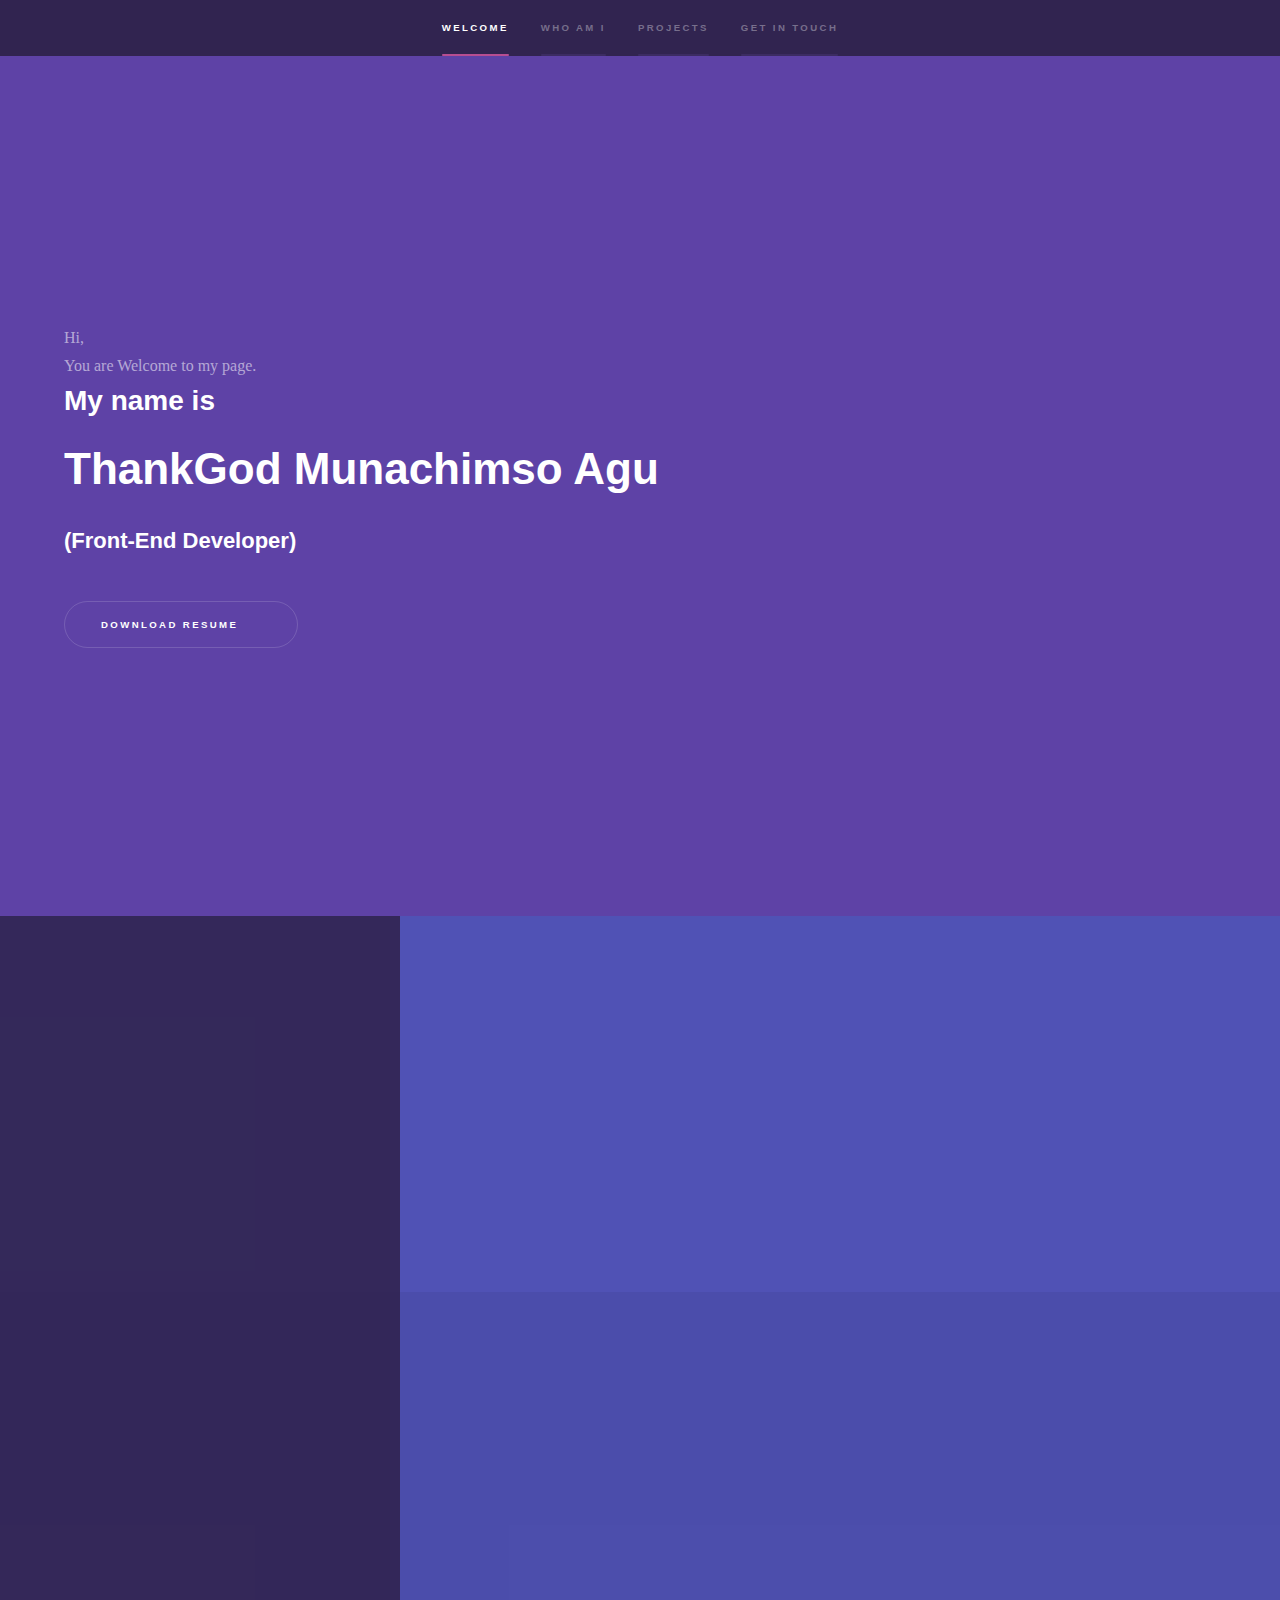
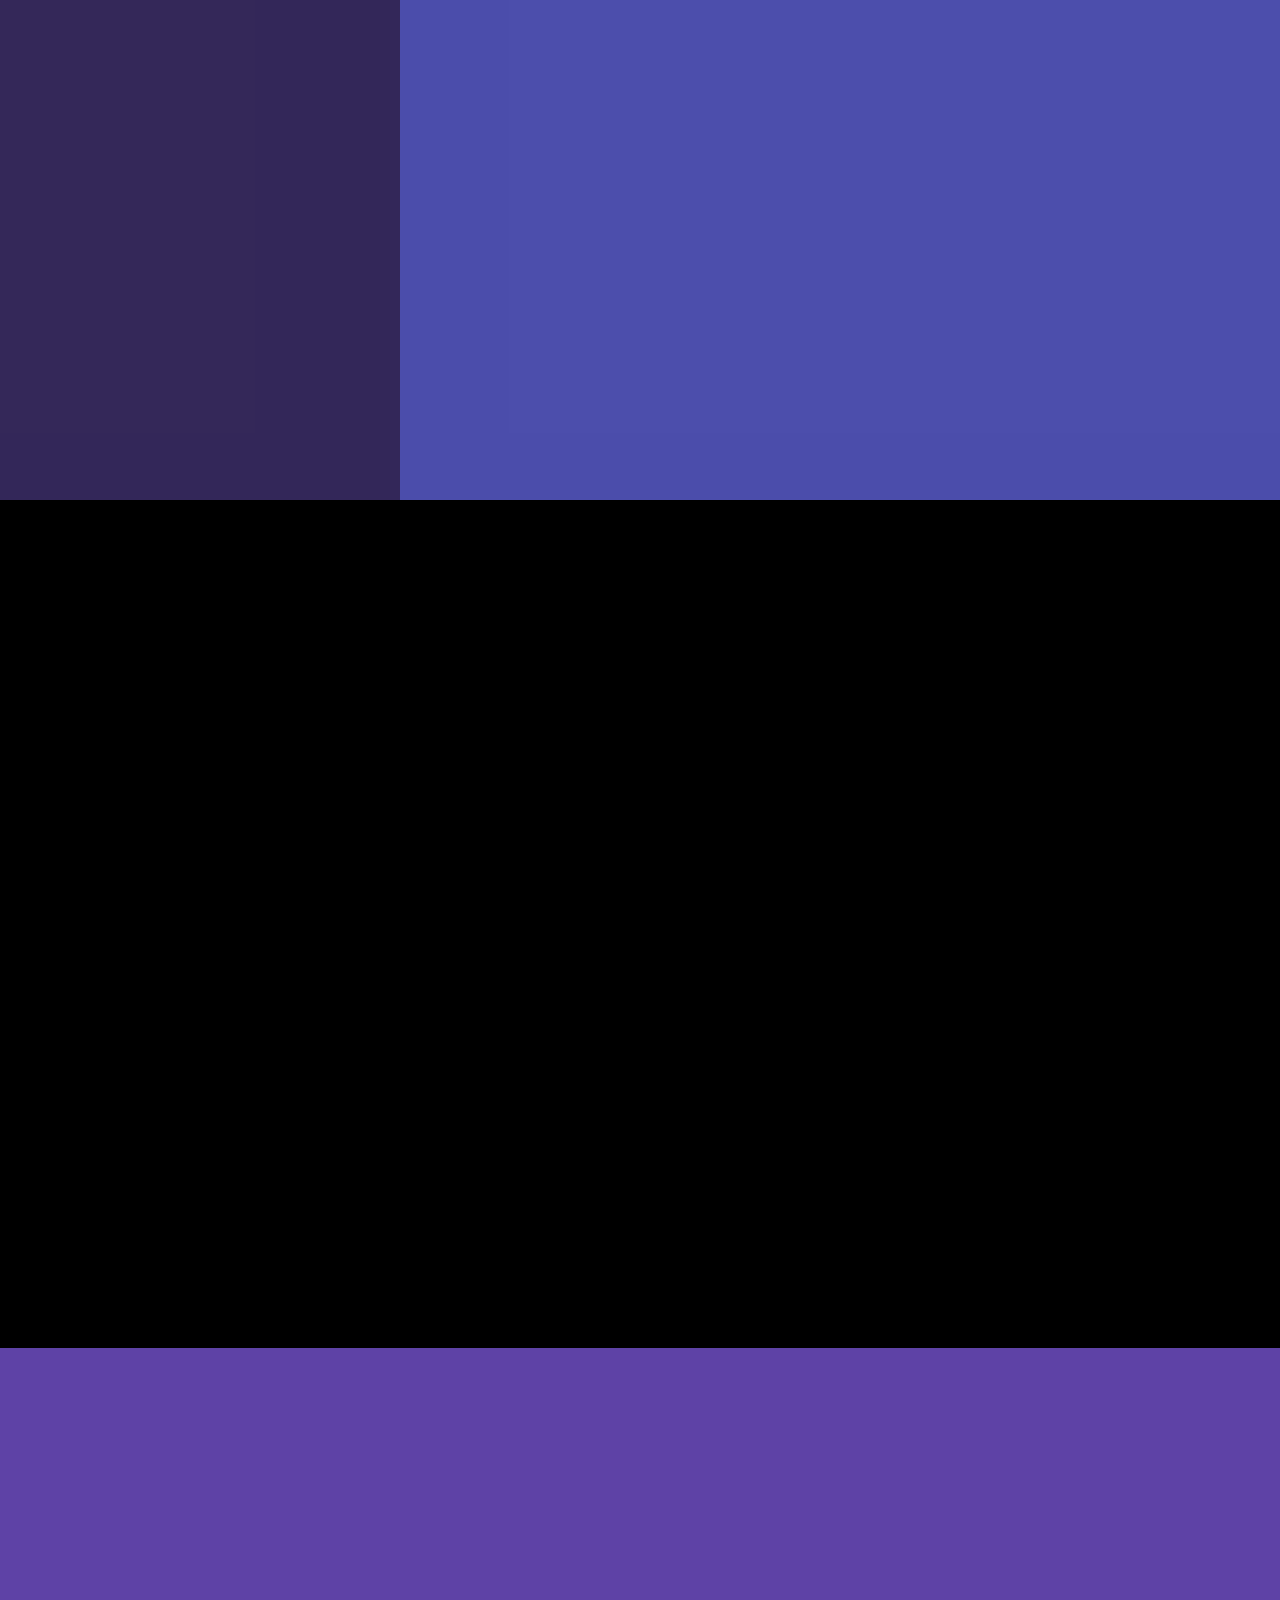
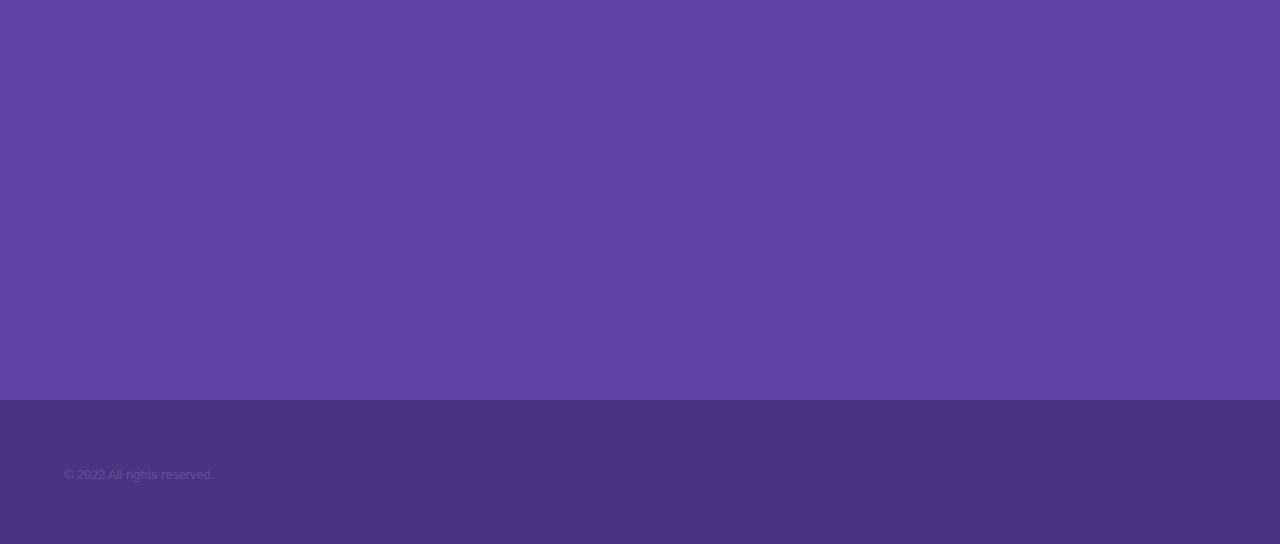
==== index.html @ 8a139e89 "modified:   About_me.html 	new file:   ThankGod Munachimso Agu .pdf 	modified:   index.html" ====
<!DOCTYPE HTML>
<html lang="en">

<head>
	<title>Welcome to My PortFolio </title>
	<meta charset="utf-8" />
	<meta name="viewport" content="width=device-width, initial-scale=1, user-scalable=no" />
	<link rel="stylesheet" href="/assets/css/main.css" />
	<link rel="stylesheet" href="./assets/css/fontawesome-all.min.css">
	<!-- Google tag (gtag.js) -->
	<script>
		window.dataLayer = window.dataLayer || [];
		function gtag() { dataLayer.push(arguments); }
		gtag('js', new Date());

		gtag('config', 'G-NWJRSRM06B');
	</script>
	<noscript>
		<link rel="stylesheet" href="assets/css/noscript.css" />
	</noscript>

</head>

<body class="is-preload">

	<!-- Sidebar -->
	<section id="sidebar">
		<div class="inner">
			<nav>
				<ul>
					<li><a href="#intro">Welcome</a></li>
					<li><a href="#one">Who am i</a></li>
					<li><a href="#two">Projects</a></li>
					<li><a href="#three">Get in touch</a></li>
				</ul>
			</nav>
		</div>
	</section>

	<!-- Wrapper -->
	<div id="wrapper">

		<!-- Intro -->
		<section id="intro" class="wrapper style1 fullscreen fade-up">
			<div class="inner">

				<div id="introd">
					<span>
						<span id="greeting">Hi,<br>You are Welcome to my page. </span>
					</span>
					<h2> My name is </h2>
					<h1>ThankGod Munachimso Agu </h1>
				</div>
				<h3>
					<p> (Front-End Developer)</p>
				</h3>
				<ul class="actions">
					<li><a href="./ThankGod Munachimso Agu .pdf" download="ThankGod Munachimso-CV"
							class="button scrolly">Download Resume <span class="fas fa-download"
								style="font-size: 20px;color:black"></span> </a></li>
				</ul>
			</div>
		</section>

		<!-- One -->
		<section id="one" class="wrapper style2 spotlights">

			<section>
				<a href="/images/TG3.jpeg" class="image"><img src="/images/TG3.jpeg" alt="full face photto"
						data-position="top center" /></a>
				<div class="content">
					<div class="inner">
						<h2>Summary</h2>
						<p>I am a Computer Science Graduate and also a Front-end Developer with a voluminous
							of sophisticated skill sets with a higher proficiency in each.
							I am fervent to merge with a team of elegant programmers for a great uplifting and reaching
							the company's goals
							and as well as elevating it market values.
							I am so insightful , devoted , knowledgeable and a meticulous guy.</p>
						<p></p>
						<ul class="actions">
							<li><a href="About_me.html" class="button">Work Experience</a></li>

						</ul>
					</div>
				</div>
			</section>
			<section>
				<a href="./images/TG2.jpeg" class="image"><img src="images/TG2.jpeg" alt="image2"
						data-position="25% 25%" /></a>
				<div class="content">
					<div class="inner">
						<h2>Skills Set</h2>
						<Ul class="list">
							<li class="fa-1x">HTML <i class="fab fa-html5 "></i> </li>
							<li class=" fa-1x">JAVASCRIPT <i class="fab fa-js "></i> </li>
							<li class=" fa-1x">CSS <i class="fab fa-css3 "></i> </li>
							<li class="fa-1x ">REACT.JS(styled-component,React-router,React-redux) <i
									class="fab fa-react "></i></li>
							<li class="fa-1x ">TAILWIND<i class="fab fa-bootstrap "></i></li>
							<li class=" fa-1x ">PYTHON<i class="fab fa-python"></i></li>
							<li class=" fa-1x ">GIT/GitHub <i class="fab fa-git-square"></i></li>
						</Ul>
						<ul class="list">
							<h2>My Services</h2>
							<li>Web & App development(front-end) </li>
							<li>UI designs with React.js</li>
							<li>IT consulting</li>
							<li>Information managements</li>
							<li>Technical consultant</li>
							<li>Front-End Tutorial</li>

						</ul>
						<ul class="list">
							<h2>Basic info</h2>
							<li>Languages:Igbo (proficiently speaking) , English(proficiently speaking) </li>
							<li>Education:BSc(computer science) </li>
							<li>WorkExperience:1yrs</li>
						</ul>

					</div>
				</div>
			</section>
		</section>

		<!-- Two -->
		<section id="two" class="wrapper style3 fade-up" style="background-color: black ;">
			<div class="inner">
				<h2>Projects</h2>

				<div class="features">
					<section>
						<span class="icon solid major fa-code"></span>
						<h1>coming soon</h1>
						<p>Under deployment</p>
					</section>
					<section>
						<span class="icon solid major fa-code"></span>
						<h1>coming soon</h1>
						<p>Under deployment</p>
					</section>
					<section>
						<span class="icon solid major fa-code"></span>
						<h1>coming soon</h1>
						<p>Under deployment</p>
					</section>
					<section>
						<span class="icon solid major fa-code"></span>
						<h1>coming soon</h1>
						<p>Under deployment</p>
					</section>
					<section>
						<span class="icon solid major fa-code"></span>
						<h1>coming soon</h1>
						<p>Under deployment</p>
					</section>
					<section>
						<span class="icon major fa-gem"></span>
						<h1>coming soon</h1>
						<p>Under deployment</p>
					</section>
				</div>

			</div>
		</section>

		<!-- Three -->
		<section id="three" class="wrapper style1 fade-up">
			<div class="inner">
				<h2>Get in touch </h2>
				<p>You can reach me out in one of the following channels below or you can drop me a direct Message </p>
				<div class="split style1">
					<section>
						<form method="POST" onsubmit="mail() ;reset() ; return false">
							<div class="fields">
								<div class="field half">
									<label for="name">Name</label>
									<input type="text" name="name" id="name" required />
								</div>
								<div class="field half">
									<label for="email">Email</label>
									<input type="text" name="email" id="email" required />
								</div>
								<div class="field">
									<label for="message">Message</label>
									<textarea name="message" id="message" required rows="5"></textarea>
								</div>
							</div>
							<ul class="actions">
								<li><a href="" class="button submit">Send Message</a></li>
							</ul>
						</form>
					</section>
					<section>
						<ul class="contact">
							<li>
								<h3>Address</h3>
								<span>17 Emeka ibila street <br />
									idaw river, <br />
									Enugu state, <br />
									Nigeria</span>
							</li>
							<li>
								<h3>Email</h3>
								<a href="mailto:AguThankGod@gmail.com">AguThankGod@gmail.com</a>
							</li>
							<li>
								<h3>Phone</h3>
								<span>+2348137808640</span>
							</li>
							<li>
								<h3>Social</h3>
								<ul class="icons">
									<li><a href="https://twitter.com/i_am_tgodmuna" class="icon brands fa-twitter"><span
												class="label">Twitter</span></a></li>
									<li><a href="" class="icon brands fa-facebook-f"><span
												class="label">Facebook</span></a></li>
									<li><a href="#" class="icon brands fa-github"><span class="label">GitHub</span></a>
									</li>
									<li><a href="https://instagram.com/i_am_tgodmuna"
											class="icon brands fa-instagram"><span class="label">Instagram</span></a>
									</li>
									<li><a href="linkedin.com/in/thankgod-munachimso-1b456515a/"
											class="icon brands fa-linkedin-in"><span class="label">LinkedIn</span></a>
									</li>
								</ul>
							</li>
						</ul>
					</section>
				</div>
			</div>
		</section>

	</div>

	<!-- Footer -->
	<footer id="footer" class="wrapper style1-alt">
		<div class="inner">
			<ul class="menu">
				<li>&copy; 2022 All rights reserved.</li>
			</ul>
		</div>
	</footer>

	<!-- Scripts -->
	<script src="assets/js/jquery.min.js"></script>
	<script src="assets/js/jquery.scrollex.min.js"></script>
	<script src="assets/js/jquery.scrolly.min.js"></script>
	<script src="assets/js/browser.min.js"></script>
	<script src="assets/js/breakpoints.min.js"></script>
	<script src="assets/js/util.js"></script>
	<script src="assets/js/main.js"></script>
	<!-- <script src="/assets/js/folio.js"></script> -->
	<!-- <script src=" https://smtpjs.com/v3/smtp.js"></script> -->
	<!-- <script>
		let mail = () => {
				Email.send({
					Host: "smtp.yahoo.com",
					Username: "Tgodmuna@yahoo.com",
					Password: 08137808640,
					To: "Agumunachi2@gmail.com",
					From: document.getElementById("email").value,
					Subject: "This is the subject",
					Body:
						"name:" +
						document.getElementById("name").value +
						"<br>" +
						"email:" +
						document.getElementById("email").value +
						"<br>" +
						"message:" +
						document.getElementById("message").innerHTML,
				}).then((message) => alert("message sent successfully"));
			}; -->

	</script>
</body>

</html>
---- assets/css/main.css ----
@import url(fontawesome-all.min.css);

#introd>span{
	font-family: cursive;
}

html, body, div, span, applet, object,
iframe, h1, h2, h3, h4, h5, h6, p, blockquote,
pre, a, abbr, acronym, address, big, cite,
code, del, dfn, em, img, ins, kbd, q, s, samp,
small, strike, strong, sub, sup, tt, var, b,
u, i, center, dl, dt, dd, ol, ul, li, fieldset,
form, label, legend, table, caption, tbody,
tfoot, thead, tr, th, td, article, aside,
canvas, details, embed, figure, figcaption,
footer, header, hgroup, menu, nav, output, ruby,
section, summary, time, mark, audio, video {
	margin: 0;
	padding: 0;
	border: 0;
	font-size: 100%;
	font: inherit;
	vertical-align: baseline;}

article, aside, details, figcaption, figure,
footer, header, hgroup, menu, nav, section {
	display: block;}

body {
	line-height: 1;
}

ol, ul {
	list-style: none;
}

blockquote, q {
	quotes: none;
}

	blockquote:before, blockquote:after, q:before, q:after {
		content: '';
		content: none;
	}

table {
	border-collapse: collapse;
	border-spacing: 0;
}

body {
	-webkit-text-size-adjust: none;
}

mark {
	background-color: transparent;
	color: inherit;
}

input::-moz-focus-inner {
	border: 0;
	padding: 0;
}

input, select, textarea {
	-moz-appearance: none;
	-webkit-appearance: none;
	-ms-appearance: none;
	appearance: none;
}

/* Basic */

	@-ms-viewport {
		width: device-width;
	}

	body {
		-ms-overflow-style: scrollbar;
	}

	@media screen and (max-width: 480px) {

		html, body {
			min-width: 320px;
		}

	}

	html {
		box-sizing: border-box;
	}

	*, *:before, *:after {
		box-sizing: inherit;
	}

	body {
		background: #312450;
	}

		body.is-preload *, body.is-preload *:before, body.is-preload *:after {
			-moz-animation: none !important;
			-webkit-animation: none !important;
			-ms-animation: none !important;
			animation: none !important;
			-moz-transition: none !important;
			-webkit-transition: none !important;
			-ms-transition: none !important;
			transition: none !important;
		}

/* Type */

	body, input, select, textarea {
		color: rgba(255, 255, 255, 0.55);
		font-family: Arial, Helvetica, sans-serif;
		font-size: 16.5pt;
		font-weight: normal;
		line-height: 1.75;
	}

		@media screen and (max-width: 1680px) {

			body, input, select, textarea {
				font-size: 13pt;
			}

		}

		@media screen and (max-width: 1280px) {

			body, input, select, textarea {
				font-size: 12pt;
			}

		}

		@media screen and (max-width: 360px) {

			body, input, select, textarea {
				font-size: 11pt;
			}

		}

	a {
		-moz-transition: color 0.2s ease, border-bottom-color 0.2s ease;
		-webkit-transition: color 0.2s ease, border-bottom-color 0.2s ease;
		-ms-transition: color 0.2s ease, border-bottom-color 0.2s ease;
		transition: color 0.2s ease, border-bottom-color 0.2s ease;
		border-bottom: dotted 1px rgba(255, 255, 255, 0.35);
		color: inherit;
		text-decoration: none;
	}

		a:hover {
			border-bottom-color: transparent;
			color: #ffffff;
		}

	strong, b {
		color: #ffffff;
		font-weight: bold;
	}

	em, i {
		font-style: italic;
	}

	p {
		margin: 0 0 2em 0;
	}

	h1, h2, h3, h4, h5, h6 {
		color: #ffffff;
		font-weight: bold;
		line-height: 1.5;
		margin: 0 0 0.5em 0;
	}

		h1 a, h2 a, h3 a, h4 a, h5 a, h6 a {
			color: inherit;
			text-decoration: none;
		}

	h1 {
		font-size: 2.75em;
	}

		h1.major {
			margin: 0 0 1.3em 0;
			position: relative;
			padding-bottom: 0.35em;
		}

			h1.major:after {
				background-image: -moz-linear-gradient(to right, #5e42a6, #b74e91);
				background-image: -webkit-linear-gradient(to right, #5e42a6, #b74e91);
				background-image: -ms-linear-gradient(to right, #5e42a6, #b74e91);
				background-image: linear-gradient(to right, #5e42a6, #b74e91);
				-moz-transition: max-width 0.2s ease;
				-webkit-transition: max-width 0.2s ease;
				-ms-transition: max-width 0.2s ease;
				transition: max-width 0.2s ease;
				border-radius: 0.2em;
				bottom: 0;
				content: '';
				height: 0.05em;
				position: absolute;
				right: 0;
				width: 100%;
			}

	h2 {
		font-size: 1.75em;
	}

	h3 {
		font-size: 1.1em;
	}

	h4 {
		font-size: 1em;
	}

	h5 {
		font-size: 0.8em;
	}

	h6 {
		font-size: 0.6em;
	}

	@media screen and (max-width: 736px) {

		h1 {
			font-size: 2em;
		}

		h2 {
			font-size: 1.25em;
		}

		h3 {
			font-size: 1em;
		}

		h4 {
			font-size: 0.8em;
		}

		h5 {
			font-size: 0.6em;
		}

		h6 {
			font-size: 0.6em;
		}

	}

	sub {
		font-size: 0.8em;
		position: relative;
		top: 0.5em;
	}

	sup {
		font-size: 0.8em;
		position: relative;
		top: -0.5em;
	}

	blockquote {
		border-left: solid 4px rgba(255, 255, 255, 0.15);
		font-style: italic;
		margin: 0 0 2em 0;
		padding: 0.5em 0 0.5em 2em;
	}

	code {
		background: rgba(255, 255, 255, 0.05);
		border-radius: 0.25em;
		border: solid 1px rgba(255, 255, 255, 0.15);
		font-family: "Courier New", monospace;
		font-size: 0.9em;
		margin: 0 0.25em;
		padding: 0.25em 0.65em;
	}

	pre {
		-webkit-overflow-scrolling: touch;
		font-family: "Courier New", monospace;
		font-size: 0.9em;
		margin: 0 0 2em 0;
	}

		pre code {
			display: block;
			line-height: 1.75em;
			padding: 1em 1.5em;
			overflow-x: auto;
		}

	hr {
		border: 0;
		border-bottom: solid 1px rgba(255, 255, 255, 0.15);
		margin: 2em 0;
	}

		hr.major {
			margin: 3em 0;
		}

	.align-left {
		text-align: left;
	}

	.align-center {
		text-align: center;
	}

	.align-right {
		text-align: right;
	}

/* Row */

	.row {
		display: flex;
		flex-wrap: wrap;
		box-sizing: border-box;
		align-items: stretch;
	}

		.row > * {
			box-sizing: border-box;
		}

		.row.gtr-uniform > * > :last-child {
			margin-bottom: 0;
		}

		.row.aln-left {
			justify-content: flex-start;
		}

		.row.aln-center {
			justify-content: center;
		}

		.row.aln-right {
			justify-content: flex-end;
		}

		.row.aln-top {
			align-items: flex-start;
		}

		.row.aln-middle {
			align-items: center;
		}

		.row.aln-bottom {
			align-items: flex-end;
		}

		.row > .imp {
			order: -1;
		}

		.row > .col-1 {
			width: 8.33333%;
		}

		.row > .off-1 {
			margin-left: 8.33333%;
		}

		.row > .col-2 {
			width: 16.66667%;
		}

		.row > .off-2 {
			margin-left: 16.66667%;
		}

		.row > .col-3 {
			width: 25%;
		}

		.row > .off-3 {
			margin-left: 25%;
		}

		.row > .col-4 {
			width: 33.33333%;
		}

		.row > .off-4 {
			margin-left: 33.33333%;
		}

		.row > .col-5 {
			width: 41.66667%;
		}

		.row > .off-5 {
			margin-left: 41.66667%;
		}

		.row > .col-6 {
			width: 50%;
		}

		.row > .off-6 {
			margin-left: 50%;
		}

		.row > .col-7 {
			width: 58.33333%;
		}

		.row > .off-7 {
			margin-left: 58.33333%;
		}

		.row > .col-8 {
			width: 66.66667%;
		}

		.row > .off-8 {
			margin-left: 66.66667%;
		}

		.row > .col-9 {
			width: 75%;
		}

		.row > .off-9 {
			margin-left: 75%;
		}

		.row > .col-10 {
			width: 83.33333%;
		}

		.row > .off-10 {
			margin-left: 83.33333%;
		}

		.row > .col-11 {
			width: 91.66667%;
		}

		.row > .off-11 {
			margin-left: 91.66667%;
		}

		.row > .col-12 {
			width: 100%;
		}

		.row > .off-12 {
			margin-left: 100%;
		}

		.row.gtr-0 {
			margin-top: 0;
			margin-left: 0em;
		}

			.row.gtr-0 > * {
				padding: 0 0 0 0em;
			}

			.row.gtr-0.gtr-uniform {
				margin-top: 0em;
			}

				.row.gtr-0.gtr-uniform > * {
					padding-top: 0em;
				}

		.row.gtr-25 {
			margin-top: 0;
			margin-left: -0.375em;
		}

			.row.gtr-25 > * {
				padding: 0 0 0 0.375em;
			}

			.row.gtr-25.gtr-uniform {
				margin-top: -0.375em;
			}

				.row.gtr-25.gtr-uniform > * {
					padding-top: 0.375em;
				}

		.row.gtr-50 {
			margin-top: 0;
			margin-left: -0.75em;
		}

			.row.gtr-50 > * {
				padding: 0 0 0 0.75em;
			}

			.row.gtr-50.gtr-uniform {
				margin-top: -0.75em;
			}

				.row.gtr-50.gtr-uniform > * {
					padding-top: 0.75em;
				}

		.row {
			margin-top: 0;
			margin-left: -1.5em;
		}

			.row > * {
				padding: 0 0 0 1.5em;
			}

			.row.gtr-uniform {
				margin-top: -1.5em;
			}

				.row.gtr-uniform > * {
					padding-top: 1.5em;
				}

		.row.gtr-150 {
			margin-top: 0;
			margin-left: -2.25em;
		}

			.row.gtr-150 > * {
				padding: 0 0 0 2.25em;
			}

			.row.gtr-150.gtr-uniform {
				margin-top: -2.25em;
			}

				.row.gtr-150.gtr-uniform > * {
					padding-top: 2.25em;
				}

		.row.gtr-200 {
			margin-top: 0;
			margin-left: -3em;
		}

			.row.gtr-200 > * {
				padding: 0 0 0 3em;
			}

			.row.gtr-200.gtr-uniform {
				margin-top: -3em;
			}

				.row.gtr-200.gtr-uniform > * {
					padding-top: 3em;
				}

		@media screen and (max-width: 1680px) {

			.row {
				display: flex;
				flex-wrap: wrap;
				box-sizing: border-box;
				align-items: stretch;
			}

				.row > * {
					box-sizing: border-box;
				}

				.row.gtr-uniform > * > :last-child {
					margin-bottom: 0;
				}

				.row.aln-left {
					justify-content: flex-start;
				}

				.row.aln-center {
					justify-content: center;
				}

				.row.aln-right {
					justify-content: flex-end;
				}

				.row.aln-top {
					align-items: flex-start;
				}

				.row.aln-middle {
					align-items: center;
				}

				.row.aln-bottom {
					align-items: flex-end;
				}

				.row > .imp-xlarge {
					order: -1;
				}

				.row > .col-1-xlarge {
					width: 8.33333%;
				}

				.row > .off-1-xlarge {
					margin-left: 8.33333%;
				}

				.row > .col-2-xlarge {
					width: 16.66667%;
				}

				.row > .off-2-xlarge {
					margin-left: 16.66667%;
				}

				.row > .col-3-xlarge {
					width: 25%;
				}

				.row > .off-3-xlarge {
					margin-left: 25%;
				}

				.row > .col-4-xlarge {
					width: 33.33333%;
				}

				.row > .off-4-xlarge {
					margin-left: 33.33333%;
				}

				.row > .col-5-xlarge {
					width: 41.66667%;
				}

				.row > .off-5-xlarge {
					margin-left: 41.66667%;
				}

				.row > .col-6-xlarge {
					width: 50%;
				}

				.row > .off-6-xlarge {
					margin-left: 50%;
				}

				.row > .col-7-xlarge {
					width: 58.33333%;
				}

				.row > .off-7-xlarge {
					margin-left: 58.33333%;
				}

				.row > .col-8-xlarge {
					width: 66.66667%;
				}

				.row > .off-8-xlarge {
					margin-left: 66.66667%;
				}

				.row > .col-9-xlarge {
					width: 75%;
				}

				.row > .off-9-xlarge {
					margin-left: 75%;
				}

				.row > .col-10-xlarge {
					width: 83.33333%;
				}

				.row > .off-10-xlarge {
					margin-left: 83.33333%;
				}

				.row > .col-11-xlarge {
					width: 91.66667%;
				}

				.row > .off-11-xlarge {
					margin-left: 91.66667%;
				}

				.row > .col-12-xlarge {
					width: 100%;
				}

				.row > .off-12-xlarge {
					margin-left: 100%;
				}

				.row.gtr-0 {
					margin-top: 0;
					margin-left: 0em;
				}

					.row.gtr-0 > * {
						padding: 0 0 0 0em;
					}

					.row.gtr-0.gtr-uniform {
						margin-top: 0em;
					}

						.row.gtr-0.gtr-uniform > * {
							padding-top: 0em;
						}

				.row.gtr-25 {
					margin-top: 0;
					margin-left: -0.375em;
				}

					.row.gtr-25 > * {
						padding: 0 0 0 0.375em;
					}

					.row.gtr-25.gtr-uniform {
						margin-top: -0.375em;
					}

						.row.gtr-25.gtr-uniform > * {
							padding-top: 0.375em;
						}

				.row.gtr-50 {
					margin-top: 0;
					margin-left: -0.75em;
				}

					.row.gtr-50 > * {
						padding: 0 0 0 0.75em;
					}

					.row.gtr-50.gtr-uniform {
						margin-top: -0.75em;
					}

						.row.gtr-50.gtr-uniform > * {
							padding-top: 0.75em;
						}

				.row {
					margin-top: 0;
					margin-left: -1.5em;
				}

					.row > * {
						padding: 0 0 0 1.5em;
					}

					.row.gtr-uniform {
						margin-top: -1.5em;
					}

						.row.gtr-uniform > * {
							padding-top: 1.5em;
						}

				.row.gtr-150 {
					margin-top: 0;
					margin-left: -2.25em;
				}

					.row.gtr-150 > * {
						padding: 0 0 0 2.25em;
					}

					.row.gtr-150.gtr-uniform {
						margin-top: -2.25em;
					}

						.row.gtr-150.gtr-uniform > * {
							padding-top: 2.25em;
						}

				.row.gtr-200 {
					margin-top: 0;
					margin-left: -3em;
				}

					.row.gtr-200 > * {
						padding: 0 0 0 3em;
					}

					.row.gtr-200.gtr-uniform {
						margin-top: -3em;
					}

						.row.gtr-200.gtr-uniform > * {
							padding-top: 3em;
						}

		}

		@media screen and (max-width: 1280px) {

			.row {
				display: flex;
				flex-wrap: wrap;
				box-sizing: border-box;
				align-items: stretch;
			}

				.row > * {
					box-sizing: border-box;
				}

				.row.gtr-uniform > * > :last-child {
					margin-bottom: 0;
				}

				.row.aln-left {
					justify-content: flex-start;
				}

				.row.aln-center {
					justify-content: center;
				}

				.row.aln-right {
					justify-content: flex-end;
				}

				.row.aln-top {
					align-items: flex-start;
				}

				.row.aln-middle {
					align-items: center;
				}

				.row.aln-bottom {
					align-items: flex-end;
				}

				.row > .imp-large {
					order: -1;
				}

				.row > .col-1-large {
					width: 8.33333%;
				}

				.row > .off-1-large {
					margin-left: 8.33333%;
				}

				.row > .col-2-large {
					width: 16.66667%;
				}

				.row > .off-2-large {
					margin-left: 16.66667%;
				}

				.row > .col-3-large {
					width: 25%;
				}

				.row > .off-3-large {
					margin-left: 25%;
				}

				.row > .col-4-large {
					width: 33.33333%;
				}

				.row > .off-4-large {
					margin-left: 33.33333%;
				}

				.row > .col-5-large {
					width: 41.66667%;
				}

				.row > .off-5-large {
					margin-left: 41.66667%;
				}

				.row > .col-6-large {
					width: 50%;
				}

				.row > .off-6-large {
					margin-left: 50%;
				}

				.row > .col-7-large {
					width: 58.33333%;
				}

				.row > .off-7-large {
					margin-left: 58.33333%;
				}

				.row > .col-8-large {
					width: 66.66667%;
				}

				.row > .off-8-large {
					margin-left: 66.66667%;
				}

				.row > .col-9-large {
					width: 75%;
				}

				.row > .off-9-large {
					margin-left: 75%;
				}

				.row > .col-10-large {
					width: 83.33333%;
				}

				.row > .off-10-large {
					margin-left: 83.33333%;
				}

				.row > .col-11-large {
					width: 91.66667%;
				}

				.row > .off-11-large {
					margin-left: 91.66667%;
				}

				.row > .col-12-large {
					width: 100%;
				}

				.row > .off-12-large {
					margin-left: 100%;
				}

				.row.gtr-0 {
					margin-top: 0;
					margin-left: 0em;
				}

					.row.gtr-0 > * {
						padding: 0 0 0 0em;
					}

					.row.gtr-0.gtr-uniform {
						margin-top: 0em;
					}

						.row.gtr-0.gtr-uniform > * {
							padding-top: 0em;
						}

				.row.gtr-25 {
					margin-top: 0;
					margin-left: -0.375em;
				}

					.row.gtr-25 > * {
						padding: 0 0 0 0.375em;
					}

					.row.gtr-25.gtr-uniform {
						margin-top: -0.375em;
					}

						.row.gtr-25.gtr-uniform > * {
							padding-top: 0.375em;
						}

				.row.gtr-50 {
					margin-top: 0;
					margin-left: -0.75em;
				}

					.row.gtr-50 > * {
						padding: 0 0 0 0.75em;
					}

					.row.gtr-50.gtr-uniform {
						margin-top: -0.75em;
					}

						.row.gtr-50.gtr-uniform > * {
							padding-top: 0.75em;
						}

				.row {
					margin-top: 0;
					margin-left: -1.5em;
				}

					.row > * {
						padding: 0 0 0 1.5em;
					}

					.row.gtr-uniform {
						margin-top: -1.5em;
					}

						.row.gtr-uniform > * {
							padding-top: 1.5em;
						}

				.row.gtr-150 {
					margin-top: 0;
					margin-left: -2.25em;
				}

					.row.gtr-150 > * {
						padding: 0 0 0 2.25em;
					}

					.row.gtr-150.gtr-uniform {
						margin-top: -2.25em;
					}

						.row.gtr-150.gtr-uniform > * {
							padding-top: 2.25em;
						}

				.row.gtr-200 {
					margin-top: 0;
					margin-left: -3em;
				}

					.row.gtr-200 > * {
						padding: 0 0 0 3em;
					}

					.row.gtr-200.gtr-uniform {
						margin-top: -3em;
					}

						.row.gtr-200.gtr-uniform > * {
							padding-top: 3em;
						}

		}

		@media screen and (max-width: 980px) {

			.row {
				display: flex;
				flex-wrap: wrap;
				box-sizing: border-box;
				align-items: stretch;
			}

				.row > * {
					box-sizing: border-box;
				}

				.row.gtr-uniform > * > :last-child {
					margin-bottom: 0;
				}

				.row.aln-left {
					justify-content: flex-start;
				}

				.row.aln-center {
					justify-content: center;
				}

				.row.aln-right {
					justify-content: flex-end;
				}

				.row.aln-top {
					align-items: flex-start;
				}

				.row.aln-middle {
					align-items: center;
				}

				.row.aln-bottom {
					align-items: flex-end;
				}

				.row > .imp-medium {
					order: -1;
				}

				.row > .col-1-medium {
					width: 8.33333%;
				}

				.row > .off-1-medium {
					margin-left: 8.33333%;
				}

				.row > .col-2-medium {
					width: 16.66667%;
				}

				.row > .off-2-medium {
					margin-left: 16.66667%;
				}

				.row > .col-3-medium {
					width: 25%;
				}

				.row > .off-3-medium {
					margin-left: 25%;
				}

				.row > .col-4-medium {
					width: 33.33333%;
				}

				.row > .off-4-medium {
					margin-left: 33.33333%;
				}

				.row > .col-5-medium {
					width: 41.66667%;
				}

				.row > .off-5-medium {
					margin-left: 41.66667%;
				}

				.row > .col-6-medium {
					width: 50%;
				}

				.row > .off-6-medium {
					margin-left: 50%;
				}

				.row > .col-7-medium {
					width: 58.33333%;
				}

				.row > .off-7-medium {
					margin-left: 58.33333%;
				}

				.row > .col-8-medium {
					width: 66.66667%;
				}

				.row > .off-8-medium {
					margin-left: 66.66667%;
				}

				.row > .col-9-medium {
					width: 75%;
				}

				.row > .off-9-medium {
					margin-left: 75%;
				}

				.row > .col-10-medium {
					width: 83.33333%;
				}

				.row > .off-10-medium {
					margin-left: 83.33333%;
				}

				.row > .col-11-medium {
					width: 91.66667%;
				}

				.row > .off-11-medium {
					margin-left: 91.66667%;
				}

				.row > .col-12-medium {
					width: 100%;
				}

				.row > .off-12-medium {
					margin-left: 100%;
				}

				.row.gtr-0 {
					margin-top: 0;
					margin-left: 0em;
				}

					.row.gtr-0 > * {
						padding: 0 0 0 0em;
					}

					.row.gtr-0.gtr-uniform {
						margin-top: 0em;
					}

						.row.gtr-0.gtr-uniform > * {
							padding-top: 0em;
						}

				.row.gtr-25 {
					margin-top: 0;
					margin-left: -0.375em;
				}

					.row.gtr-25 > * {
						padding: 0 0 0 0.375em;
					}

					.row.gtr-25.gtr-uniform {
						margin-top: -0.375em;
					}

						.row.gtr-25.gtr-uniform > * {
							padding-top: 0.375em;
						}

				.row.gtr-50 {
					margin-top: 0;
					margin-left: -0.75em;
				}

					.row.gtr-50 > * {
						padding: 0 0 0 0.75em;
					}

					.row.gtr-50.gtr-uniform {
						margin-top: -0.75em;
					}

						.row.gtr-50.gtr-uniform > * {
							padding-top: 0.75em;
						}

				.row {
					margin-top: 0;
					margin-left: -1.5em;
				}

					.row > * {
						padding: 0 0 0 1.5em;
					}

					.row.gtr-uniform {
						margin-top: -1.5em;
					}

						.row.gtr-uniform > * {
							padding-top: 1.5em;
						}

				.row.gtr-150 {
					margin-top: 0;
					margin-left: -2.25em;
				}

					.row.gtr-150 > * {
						padding: 0 0 0 2.25em;
					}

					.row.gtr-150.gtr-uniform {
						margin-top: -2.25em;
					}

						.row.gtr-150.gtr-uniform > * {
							padding-top: 2.25em;
						}

				.row.gtr-200 {
					margin-top: 0;
					margin-left: -3em;
				}

					.row.gtr-200 > * {
						padding: 0 0 0 3em;
					}

					.row.gtr-200.gtr-uniform {
						margin-top: -3em;
					}

						.row.gtr-200.gtr-uniform > * {
							padding-top: 3em;
						}

		}

		@media screen and (max-width: 736px) {

			.row {
				display: flex;
				flex-wrap: wrap;
				box-sizing: border-box;
				align-items: stretch;
			}

				.row > * {
					box-sizing: border-box;
				}

				.row.gtr-uniform > * > :last-child {
					margin-bottom: 0;
				}

				.row.aln-left {
					justify-content: flex-start;
				}

				.row.aln-center {
					justify-content: center;
				}

				.row.aln-right {
					justify-content: flex-end;
				}

				.row.aln-top {
					align-items: flex-start;
				}

				.row.aln-middle {
					align-items: center;
				}

				.row.aln-bottom {
					align-items: flex-end;
				}

				.row > .imp-small {
					order: -1;
				}

				.row > .col-1-small {
					width: 8.33333%;
				}

				.row > .off-1-small {
					margin-left: 8.33333%;
				}

				.row > .col-2-small {
					width: 16.66667%;
				}

				.row > .off-2-small {
					margin-left: 16.66667%;
				}

				.row > .col-3-small {
					width: 25%;
				}

				.row > .off-3-small {
					margin-left: 25%;
				}

				.row > .col-4-small {
					width: 33.33333%;
				}

				.row > .off-4-small {
					margin-left: 33.33333%;
				}

				.row > .col-5-small {
					width: 41.66667%;
				}

				.row > .off-5-small {
					margin-left: 41.66667%;
				}

				.row > .col-6-small {
					width: 50%;
				}

				.row > .off-6-small {
					margin-left: 50%;
				}

				.row > .col-7-small {
					width: 58.33333%;
				}

				.row > .off-7-small {
					margin-left: 58.33333%;
				}

				.row > .col-8-small {
					width: 66.66667%;
				}

				.row > .off-8-small {
					margin-left: 66.66667%;
				}

				.row > .col-9-small {
					width: 75%;
				}

				.row > .off-9-small {
					margin-left: 75%;
				}

				.row > .col-10-small {
					width: 83.33333%;
				}

				.row > .off-10-small {
					margin-left: 83.33333%;
				}

				.row > .col-11-small {
					width: 91.66667%;
				}

				.row > .off-11-small {
					margin-left: 91.66667%;
				}

				.row > .col-12-small {
					width: 100%;
				}

				.row > .off-12-small {
					margin-left: 100%;
				}

				.row.gtr-0 {
					margin-top: 0;
					margin-left: 0em;
				}

					.row.gtr-0 > * {
						padding: 0 0 0 0em;
					}

					.row.gtr-0.gtr-uniform {
						margin-top: 0em;
					}

						.row.gtr-0.gtr-uniform > * {
							padding-top: 0em;
						}

				.row.gtr-25 {
					margin-top: 0;
					margin-left: -0.375em;
				}

					.row.gtr-25 > * {
						padding: 0 0 0 0.375em;
					}

					.row.gtr-25.gtr-uniform {
						margin-top: -0.375em;
					}

						.row.gtr-25.gtr-uniform > * {
							padding-top: 0.375em;
						}

				.row.gtr-50 {
					margin-top: 0;
					margin-left: -0.75em;
				}

					.row.gtr-50 > * {
						padding: 0 0 0 0.75em;
					}

					.row.gtr-50.gtr-uniform {
						margin-top: -0.75em;
					}

						.row.gtr-50.gtr-uniform > * {
							padding-top: 0.75em;
						}

				.row {
					margin-top: 0;
					margin-left: -1.5em;
				}

					.row > * {
						padding: 0 0 0 1.5em;
					}

					.row.gtr-uniform {
						margin-top: -1.5em;
					}

						.row.gtr-uniform > * {
							padding-top: 1.5em;
						}

				.row.gtr-150 {
					margin-top: 0;
					margin-left: -2.25em;
				}

					.row.gtr-150 > * {
						padding: 0 0 0 2.25em;
					}

					.row.gtr-150.gtr-uniform {
						margin-top: -2.25em;
					}

						.row.gtr-150.gtr-uniform > * {
							padding-top: 2.25em;
						}

				.row.gtr-200 {
					margin-top: 0;
					margin-left: -3em;
				}

					.row.gtr-200 > * {
						padding: 0 0 0 3em;
					}

					.row.gtr-200.gtr-uniform {
						margin-top: -3em;
					}

						.row.gtr-200.gtr-uniform > * {
							padding-top: 3em;
						}

		}

		@media screen and (max-width: 480px) {

			.row {
				display: flex;
				flex-wrap: wrap;
				box-sizing: border-box;
				align-items: stretch;
			}

				.row > * {
					box-sizing: border-box;
				}

				.row.gtr-uniform > * > :last-child {
					margin-bottom: 0;
				}

				.row.aln-left {
					justify-content: flex-start;
				}

				.row.aln-center {
					justify-content: center;
				}

				.row.aln-right {
					justify-content: flex-end;
				}

				.row.aln-top {
					align-items: flex-start;
				}

				.row.aln-middle {
					align-items: center;
				}

				.row.aln-bottom {
					align-items: flex-end;
				}

				.row > .imp-xsmall {
					order: -1;
				}

				.row > .col-1-xsmall {
					width: 8.33333%;
				}

				.row > .off-1-xsmall {
					margin-left: 8.33333%;
				}

				.row > .col-2-xsmall {
					width: 16.66667%;
				}

				.row > .off-2-xsmall {
					margin-left: 16.66667%;
				}

				.row > .col-3-xsmall {
					width: 25%;
				}

				.row > .off-3-xsmall {
					margin-left: 25%;
				}

				.row > .col-4-xsmall {
					width: 33.33333%;
				}

				.row > .off-4-xsmall {
					margin-left: 33.33333%;
				}

				.row > .col-5-xsmall {
					width: 41.66667%;
				}

				.row > .off-5-xsmall {
					margin-left: 41.66667%;
				}

				.row > .col-6-xsmall {
					width: 50%;
				}

				.row > .off-6-xsmall {
					margin-left: 50%;
				}

				.row > .col-7-xsmall {
					width: 58.33333%;
				}

				.row > .off-7-xsmall {
					margin-left: 58.33333%;
				}

				.row > .col-8-xsmall {
					width: 66.66667%;
				}

				.row > .off-8-xsmall {
					margin-left: 66.66667%;
				}

				.row > .col-9-xsmall {
					width: 75%;
				}

				.row > .off-9-xsmall {
					margin-left: 75%;
				}

				.row > .col-10-xsmall {
					width: 83.33333%;
				}

				.row > .off-10-xsmall {
					margin-left: 83.33333%;
				}

				.row > .col-11-xsmall {
					width: 91.66667%;
				}

				.row > .off-11-xsmall {
					margin-left: 91.66667%;
				}

				.row > .col-12-xsmall {
					width: 100%;
				}

				.row > .off-12-xsmall {
					margin-left: 100%;
				}

				.row.gtr-0 {
					margin-top: 0;
					margin-left: 0em;
				}

					.row.gtr-0 > * {
						padding: 0 0 0 0em;
					}

					.row.gtr-0.gtr-uniform {
						margin-top: 0em;
					}

						.row.gtr-0.gtr-uniform > * {
							padding-top: 0em;
						}

				.row.gtr-25 {
					margin-top: 0;
					margin-left: -0.375em;
				}

					.row.gtr-25 > * {
						padding: 0 0 0 0.375em;
					}

					.row.gtr-25.gtr-uniform {
						margin-top: -0.375em;
					}

						.row.gtr-25.gtr-uniform > * {
							padding-top: 0.375em;
						}

				.row.gtr-50 {
					margin-top: 0;
					margin-left: -0.75em;
				}

					.row.gtr-50 > * {
						padding: 0 0 0 0.75em;
					}

					.row.gtr-50.gtr-uniform {
						margin-top: -0.75em;
					}

						.row.gtr-50.gtr-uniform > * {
							padding-top: 0.75em;
						}

				.row {
					margin-top: 0;
					margin-left: -1.5em;
				}

					.row > * {
						padding: 0 0 0 1.5em;
					}

					.row.gtr-uniform {
						margin-top: -1.5em;
					}

						.row.gtr-uniform > * {
							padding-top: 1.5em;
						}

				.row.gtr-150 {
					margin-top: 0;
					margin-left: -2.25em;
				}

					.row.gtr-150 > * {
						padding: 0 0 0 2.25em;
					}

					.row.gtr-150.gtr-uniform {
						margin-top: -2.25em;
					}

						.row.gtr-150.gtr-uniform > * {
							padding-top: 2.25em;
						}

				.row.gtr-200 {
					margin-top: 0;
					margin-left: -3em;
				}

					.row.gtr-200 > * {
						padding: 0 0 0 3em;
					}

					.row.gtr-200.gtr-uniform {
						margin-top: -3em;
					}

						.row.gtr-200.gtr-uniform > * {
							padding-top: 3em;
						}

		}

/* Box */

	.box {
		border-radius: 0.25em;
		border: solid 1px rgba(255, 255, 255, 0.15);
		margin-bottom: 2em;
		padding: 1.5em;
	}

		.box > :last-child,
		.box > :last-child > :last-child,
		.box > :last-child > :last-child > :last-child {
			margin-bottom: 0;
		}

		.box.alt {
			border: 0;
			border-radius: 0;
			padding: 0;
		}

/* Button */

	input[type="submit"],
	input[type="reset"],
	input[type="button"],
	button,
	.button {
		-moz-appearance: none;
		-webkit-appearance: none;
		-ms-appearance: none;
		appearance: none;
		-moz-transition: border-color 0.2s ease;
		-webkit-transition: border-color 0.2s ease;
		-ms-transition: border-color 0.2s ease;
		transition: border-color 0.2s ease;
		background-color: transparent;
		border: solid 1px !important;
		border-color: rgba(255, 255, 255, 0.15) !important;
		border-radius: 3em;
		color: #ffffff !important;
		cursor: pointer;
		display: inline-block;
		font-size: 0.6em;
		font-weight: bold;
		height: calc(4.75em + 2px);
		letter-spacing: 0.25em;
		line-height: 4.75em;
		outline: 0;
		padding: 0 3.75em;
		position: relative;
		text-align: center;
		text-decoration: none;
		text-transform: uppercase;
		white-space: nowrap;
	}

		input[type="submit"]:after,
		input[type="reset"]:after,
		input[type="button"]:after,
		button:after,
		.button:after {
			-moz-transform: scale(0.25);
			-webkit-transform: scale(0.25);
			-ms-transform: scale(0.25);
			transform: scale(0.25);
			pointer-events: none;
			-moz-transition: opacity 0.2s ease, -moz-transform 0.2s ease;
			-webkit-transition: opacity 0.2s ease, -webkit-transform 0.2s ease;
			-ms-transition: opacity 0.2s ease, -ms-transform 0.2s ease;
			transition: opacity 0.2s ease, transform 0.2s ease;
			background: #ffffff;
			border-radius: 3em;
			content: '';
			height: 100%;
			left: 0;
			opacity: 0;
			position: absolute;
			top: 0;
			width: 100%;
		}

		input[type="submit"].icon:before,
		input[type="reset"].icon:before,
		input[type="button"].icon:before,
		button.icon:before,
		.button.icon:before {
			margin-right: 0.75em;
		}

		input[type="submit"].fit,
		input[type="reset"].fit,
		input[type="button"].fit,
		button.fit,
		.button.fit {
			width: 100%;
		}

		input[type="submit"].small,
		input[type="reset"].small,
		input[type="button"].small,
		button.small,
		.button.small {
			font-size: 0.4em;
		}

		input[type="submit"].large,
		input[type="reset"].large,
		input[type="button"].large,
		button.large,
		.button.large {
			font-size: 0.8em;
		}

		input[type="submit"].primary,
		input[type="reset"].primary,
		input[type="button"].primary,
		button.primary,
		.button.primary {
			background-color: #ffffff;
			color: #312450 !important;
		}

			input[type="submit"].primary:after,
			input[type="reset"].primary:after,
			input[type="button"].primary:after,
			button.primary:after,
			.button.primary:after {
				display: none;
			}

		

		input[type="submit"]:hover,
		input[type="reset"]:hover,
		input[type="button"]:hover,
		button:hover,
		.button:hover {
			border-color: rgba(255, 255, 255, 0.55) !important;
		}

			input[type="submit"]:hover:after,
			input[type="reset"]:hover:after,
			input[type="button"]:hover:after,
			button:hover:after,
			.button:hover:after {
				opacity: 0.05;
				-moz-transform: scale(1);
				-webkit-transform: scale(1);
				-ms-transform: scale(1);
				transform: scale(1);
			}

			input[type="submit"]:hover:active,
			input[type="reset"]:hover:active,
			input[type="button"]:hover:active,
			button:hover:active,
			.button:hover:active {
				border-color: #ffffff !important;
			}

				input[type="submit"]:hover:active:after,
				input[type="reset"]:hover:active:after,
				input[type="button"]:hover:active:after,
				button:hover:active:after,
				.button:hover:active:after {
					opacity: 0.1;
				}

/* Features */

	.features {
		display: -moz-flex;
		display: -webkit-flex;
		display: -ms-flex;
		display: flex;
		-moz-flex-wrap: wrap;
		-webkit-flex-wrap: wrap;
		-ms-flex-wrap: wrap;
		flex-wrap: wrap;
		border-radius: 0.25em;
		border: solid 1px rgba(255, 255, 255, 0.15);
		background: rgba(255, 255, 255, 0.05);
		margin: 0 0 2em 0;
	}

		.features section {
			padding: 3.5em 3em 1em 7em ;
			width: 50%;
			border-top: solid 1px rgba(255, 255, 255, 0.15);
			position: relative;
		}

			.features section:nth-child(-n + 2) {
				border-top-width: 0;
			}

			.features section:nth-child(2n) {
				border-left: solid 1px rgba(255, 255, 255, 0.15);
			}

			.features section .icon {
				-moz-transition: opacity 0.5s ease, -moz-transform 0.5s ease;
				-webkit-transition: opacity 0.5s ease, -webkit-transform 0.5s ease;
				-ms-transition: opacity 0.5s ease, -ms-transform 0.5s ease;
				transition: opacity 0.5s ease, transform 0.5s ease;
				-moz-transition-delay: 1s;
				-webkit-transition-delay: 1s;
				-ms-transition-delay: 1s;
				transition-delay: 1s;
				-moz-transform: scale(1);
				-webkit-transform: scale(1);
				-ms-transform: scale(1);
				transform: scale(1);
				position: absolute;
				left: 3em;
				top: 3em;
				opacity: 1;
			}

			.features section:nth-child(1) .icon {
				-moz-transition-delay: 0.15s;
				-webkit-transition-delay: 0.15s;
				-ms-transition-delay: 0.15s;
				transition-delay: 0.15s;
			}

			.features section:nth-child(2) .icon {
				-moz-transition-delay: 0.3s;
				-webkit-transition-delay: 0.3s;
				-ms-transition-delay: 0.3s;
				transition-delay: 0.3s;
			}

			.features section:nth-child(3) .icon {
				-moz-transition-delay: 0.45s;
				-webkit-transition-delay: 0.45s;
				-ms-transition-delay: 0.45s;
				transition-delay: 0.45s;
			}

			.features section:nth-child(4) .icon {
				-moz-transition-delay: 0.6s;
				-webkit-transition-delay: 0.6s;
				-ms-transition-delay: 0.6s;
				transition-delay: 0.6s;
			}

			.features section:nth-child(5) .icon {
				-moz-transition-delay: 0.75s;
				-webkit-transition-delay: 0.75s;
				-ms-transition-delay: 0.75s;
				transition-delay: 0.75s;
			}

			.features section:nth-child(6) .icon {
				-moz-transition-delay: 0.9s;
				-webkit-transition-delay: 0.9s;
				-ms-transition-delay: 0.9s;
				transition-delay: 0.9s;
			}

			.features section:nth-child(7) .icon {
				-moz-transition-delay: 1.05s;
				-webkit-transition-delay: 1.05s;
				-ms-transition-delay: 1.05s;
				transition-delay: 1.05s;
			}

			.features section:nth-child(8) .icon {
				-moz-transition-delay: 1.2s;
				-webkit-transition-delay: 1.2s;
				-ms-transition-delay: 1.2s;
				transition-delay: 1.2s;
			}

			.features section:nth-child(9) .icon {
				-moz-transition-delay: 1.35s;
				-webkit-transition-delay: 1.35s;
				-ms-transition-delay: 1.35s;
				transition-delay: 1.35s;
			}

			.features section:nth-child(10) .icon {
				-moz-transition-delay: 1.5s;
				-webkit-transition-delay: 1.5s;
				-ms-transition-delay: 1.5s;
				transition-delay: 1.5s;
			}

			.features section:nth-child(11) .icon {
				-moz-transition-delay: 1.65s;
				-webkit-transition-delay: 1.65s;
				-ms-transition-delay: 1.65s;
				transition-delay: 1.65s;
			}

			.features section:nth-child(12) .icon {
				-moz-transition-delay: 1.8s;
				-webkit-transition-delay: 1.8s;
				-ms-transition-delay: 1.8s;
				transition-delay: 1.8s;
			}

			.features section:nth-child(13) .icon {
				-moz-transition-delay: 1.95s;
				-webkit-transition-delay: 1.95s;
				-ms-transition-delay: 1.95s;
				transition-delay: 1.95s;
			}

			.features section:nth-child(14) .icon {
				-moz-transition-delay: 2.1s;
				-webkit-transition-delay: 2.1s;
				-ms-transition-delay: 2.1s;
				transition-delay: 2.1s;
			}

			.features section:nth-child(15) .icon {
				-moz-transition-delay: 2.25s;
				-webkit-transition-delay: 2.25s;
				-ms-transition-delay: 2.25s;
				transition-delay: 2.25s;
			}

			.features section:nth-child(16) .icon {
				-moz-transition-delay: 2.4s;
				-webkit-transition-delay: 2.4s;
				-ms-transition-delay: 2.4s;
				transition-delay: 2.4s;
			}

			.features section:nth-child(17) .icon {
				-moz-transition-delay: 2.55s;
				-webkit-transition-delay: 2.55s;
				-ms-transition-delay: 2.55s;
				transition-delay: 2.55s;
			}

			.features section:nth-child(18) .icon {
				-moz-transition-delay: 2.7s;
				-webkit-transition-delay: 2.7s;
				-ms-transition-delay: 2.7s;
				transition-delay: 2.7s;
			}

			.features section:nth-child(19) .icon {
				-moz-transition-delay: 2.85s;
				-webkit-transition-delay: 2.85s;
				-ms-transition-delay: 2.85s;
				transition-delay: 2.85s;
			}

			.features section:nth-child(20) .icon {
				-moz-transition-delay: 3s;
				-webkit-transition-delay: 3s;
				-ms-transition-delay: 3s;
				transition-delay: 3s;
			}

		.features.inactive section .icon {
			-moz-transform: scale(0.5);
			-webkit-transform: scale(0.5);
			-ms-transform: scale(0.5);
			transform: scale(0.5);
			opacity: 0;
		}

		@media screen and (max-width: 980px) {

			.features {
				display: block;
			}

				.features section {
					border-top-width: 1px !important;
					border-left-width: 0 !important;
					width: 100%;
				}

					.features section:first-child {
						border-top-width: 0 !important;
					}

		}

		@media screen and (max-width: 736px) {

			.features section {
				padding: 2.5em 1.5em 0.1em 5.5em ;
			}

				.features section .icon {
					left: 1.5em;
					top: 2em;
				}

		}

		@media screen and (max-width: 480px) {

			.features section {
				padding: 2em 1.5em 0.1em 1.5em ;
			}

				.features section .icon {
					left: 0;
					position: relative;
					top: 0;
				}

		}

/* Form */

	form {
		margin: 0 0 2em 0;
	}

		form > :last-child {
			margin-bottom: 0;
		}

		form > .fields {
			display: -moz-flex;
			display: -webkit-flex;
			display: -ms-flex;
			display: flex;
			-moz-flex-wrap: wrap;
			-webkit-flex-wrap: wrap;
			-ms-flex-wrap: wrap;
			flex-wrap: wrap;
			width: calc(100% + 3em);
			margin: -1.5em 0 2em -1.5em;
		}

			form > .fields > .field {
				-moz-flex-grow: 0;
				-webkit-flex-grow: 0;
				-ms-flex-grow: 0;
				flex-grow: 0;
				-moz-flex-shrink: 0;
				-webkit-flex-shrink: 0;
				-ms-flex-shrink: 0;
				flex-shrink: 0;
				padding: 1.5em 0 0 1.5em;
				width: calc(100% - 1.5em);
			}

				form > .fields > .field.half {
					width: calc(50% - 0.75em);
				}

				form > .fields > .field.third {
					width: calc(100%/3 - 0.5em);
				}

				form > .fields > .field.quarter {
					width: calc(25% - 0.375em);
				}

		@media screen and (max-width: 480px) {

			form > .fields {
				width: calc(100% + 3em);
				margin: -1.5em 0 2em -1.5em;
			}

				form > .fields > .field {
					padding: 1.5em 0 0 1.5em;
					width: calc(100% - 1.5em);
				}

					form > .fields > .field.half {
						width: calc(100% - 1.5em);
					}

					form > .fields > .field.third {
						width: calc(100% - 1.5em);
					}

					form > .fields > .field.quarter {
						width: calc(100% - 1.5em);
					}

		}

	label {
		color: #ffffff;
		font-weight: bold;
		line-height: 1.5;
		margin: 0 0 0.7em 0;
		display: block;
		font-size: 1.1em;
	}

	input[type="text"],
	input[type="password"],
	input[type="email"],
	input[type="tel"],
	select,
	textarea {
		-moz-appearance: none;
		-webkit-appearance: none;
		-ms-appearance: none;
		appearance: none;
		background: rgba(255, 255, 255, 0.05);
		border-radius: 0.25em;
		border: none;
		border: solid 1px rgba(255, 255, 255, 0.15);
		color: inherit;
		display: block;
		outline: 0;
		padding: 0 1em;
		text-decoration: none;
		width: 100%;
	}

		input[type="text"]:invalid,
		input[type="password"]:invalid,
		input[type="email"]:invalid,
		input[type="tel"]:invalid,
		select:invalid,
		textarea:invalid {
			box-shadow: none;
		}

		input[type="text"]:focus,
		input[type="password"]:focus,
		input[type="email"]:focus,
		input[type="tel"]:focus,
		select:focus,
		textarea:focus {
			border-color: #ffffff;
			box-shadow: 0 0 0 1px #ffffff;
		}

	select {
		background-image: url("data:image/svg+xml;charset=utf8,%3Csvg xmlns='http://www.w3.org/2000/svg' width='40' height='40' preserveAspectRatio='none' viewBox='0 0 40 40'%3E%3Cpath d='M9.4,12.3l10.4,10.4l10.4-10.4c0.2-0.2,0.5-0.4,0.9-0.4c0.3,0,0.6,0.1,0.9,0.4l3.3,3.3c0.2,0.2,0.4,0.5,0.4,0.9 c0,0.4-0.1,0.6-0.4,0.9L20.7,31.9c-0.2,0.2-0.5,0.4-0.9,0.4c-0.3,0-0.6-0.1-0.9-0.4L4.3,17.3c-0.2-0.2-0.4-0.5-0.4-0.9 c0-0.4,0.1-0.6,0.4-0.9l3.3-3.3c0.2-0.2,0.5-0.4,0.9-0.4S9.1,12.1,9.4,12.3z' fill='rgba(255, 255, 255, 0.15)' /%3E%3C/svg%3E");
		background-size: 1.25rem;
		background-repeat: no-repeat;
		background-position: calc(100% - 1rem) center;
		height: 2.75em;
		padding-right: 2.75em;
		text-overflow: ellipsis;
	}

		select option {
			color: #ffffff;
			background: #312450;
		}

		select:focus::-ms-value {
			background-color: transparent;
		}

		select::-ms-expand {
			display: none;
		}

	input[type="text"],
	input[type="password"],
	input[type="email"],
	select {
		height: 2.75em;
	}

	textarea {
		padding: 0.75em 1em;
	}

		body.is-ie textarea {
			min-height: 10em;
		}

	input[type="checkbox"],
	input[type="radio"] {
		-moz-appearance: none;
		-webkit-appearance: none;
		-ms-appearance: none;
		appearance: none;
		display: block;
		float: left;
		margin-right: -2em;
		opacity: 0;
		width: 1em;
		z-index: -1;
	}

		input[type="checkbox"] + label,
		input[type="radio"] + label {
			text-decoration: none;
			color: rgba(255, 255, 255, 0.55);
			cursor: pointer;
			display: inline-block;
			font-size: 1em;
			font-weight: normal;
			padding-left: 2.4em;
			padding-right: 0.75em;
			position: relative;
		}

			input[type="checkbox"] + label:before,
			input[type="radio"] + label:before {
				-moz-osx-font-smoothing: grayscale;
				-webkit-font-smoothing: antialiased;
				display: inline-block;
				font-style: normal;
				font-variant: normal;
				text-rendering: auto;
				line-height: 1;
				text-transform: none !important;
				font-family: 'Font Awesome 5 Free';
				font-weight: 900;
			}

			input[type="checkbox"] + label:before,
			input[type="radio"] + label:before {
				background: rgba(255, 255, 255, 0.05);
				border-radius: 0.25em;
				border: solid 1px rgba(255, 255, 255, 0.15);
				content: '';
				display: inline-block;
				font-size: 0.8em;
				height: 2.0625em;
				left: 0;
				line-height: 2.0625em;
				position: absolute;
				text-align: center;
				top: 0;
				width: 2.0625em;
			}

		input[type="checkbox"]:checked + label:before,
		input[type="radio"]:checked + label:before {
			background: #ffffff;
			border-color: #ffffff;
			color: #b74e91;
			content: '\f00c';
		}

		input[type="checkbox"]:focus + label:before,
		input[type="radio"]:focus + label:before {
			border-color: #ffffff;
			box-shadow: 0 0 0 1px #ffffff;
		}

	input[type="checkbox"] + label:before {
		border-radius: 0.25em;
	}

	input[type="radio"] + label:before {
		border-radius: 100%;
	}

	::-webkit-input-placeholder {
		color: rgba(255, 255, 255, 0.35) !important;
		opacity: 1.0;
	}

	:-moz-placeholder {
		color: rgba(255, 255, 255, 0.35) !important;
		opacity: 1.0;
	}

	::-moz-placeholder {
		color: rgba(255, 255, 255, 0.35) !important;
		opacity: 1.0;
	}

	:-ms-input-placeholder {
		color: rgba(255, 255, 255, 0.35) !important;
		opacity: 1.0;
	}

/* Icon */

	.icon {
		text-decoration: none;
		border-bottom: none;
		position: relative;
	}

		.icon:before {
			-moz-osx-font-smoothing: grayscale;
			-webkit-font-smoothing: antialiased;
			display: inline-block;
			font-style: normal;
			font-variant: normal;
			text-rendering: auto;
			line-height: 1;
			text-transform: none !important;
			font-family: 'Font Awesome 5 Free';
			font-weight: 400;
		}

		.icon > .label {
			display: none;
		}

		.icon:before {
			line-height: inherit;
		}

		.icon.solid:before {
			font-weight: 900;
		}

		.icon.brands:before {
			font-family: 'Font Awesome 5 Brands';
		}

		.icon.major {
			width: 2.5em;
			height: 2.5em;
			display: block;
			background: #ffffff;
			border-radius: 100%;
			color: #312450;
			text-align: center;
			line-height: 2.5em;
			margin: 0 0 1.3em 0;
		}

			.icon.major:before {
				font-size: 1.25em;
			}

				.wrapper.style1 .icon.major:before {
					color: #5e42a6;
				}

				.wrapper.style1-alt .icon.major:before {
					color: #493382;
				}

				.wrapper.style2 .icon.major:before {
					color: #5052b5;
				}

				.wrapper.style2-alt .icon.major:before {
					color: #3e4094;
				}

				.wrapper.style3 .icon.major:before {
					color: #b74e91;
				}

				.wrapper.style3-alt .icon.major:before {
					color: #953d75;
				}

/* Image */

	.image {
		border-radius: 0.25em;
		border: 0;
		display: inline-block;
		position: relative;
	}

		.image img {
			border-radius: 0.25em;
			display: block;
		}

		.image.left, .image.right {
			max-width: 40%;
		}

			.image.left img, .image.right img {
				width: 100%;
			}

		.image.left {
			float: left;
			margin: 0 1.5em 1em 0;
			top: 0.25em;
		}

		.image.right {
			float: right;
			margin: 0 0 1em 1.5em;
			top: 0.25em;
		}

		.image.fit {
			display: block;
			margin: 0 0 2em 0;
			width: 100%;
		}

			.image.fit img {
				width: 100%;
			}

		.image.main {
			display: block;
			margin: 0 0 3em 0;
			width: 100%;
		}

			.image.main img {
				width: 100%;
			}

/* List */

	ol {
		list-style: decimal;
		margin: 0 0 2em 0;
		padding-left: 1.25em;
	}

		ol li {
			padding-left: 0.25em;
		}

	ul {
		list-style: disc;
		margin: 0 0 2em 0;
		padding-left: 1em;
	}

		ul li {
			padding-left: 0.5em;
		}

		ul.alt {
			list-style: none;
			padding-left: 0;
		}

			ul.alt li {
				border-top: solid 1px rgba(255, 255, 255, 0.15);
				padding: 0.5em 0;
			}

				ul.alt li:first-child {
					border-top: 0;
					padding-top: 0;
				}

	dl {
		margin: 0 0 2em 0;
	}

		dl dt {
			display: block;
			font-weight: bold;
			margin: 0 0 1em 0;
		}

		dl dd {
			margin-left: 2em;
		}

/* Actions */

	ul.actions {
		display: -moz-flex;
		display: -webkit-flex;
		display: -ms-flex;
		display: flex;
		cursor: default;
		list-style: none;
		margin-left: -1em;
		padding-left: 0;
	}

		ul.actions li {
			padding: 0 0 0 1em;
			vertical-align: middle;
		}

		ul.actions.special {
			-moz-justify-content: center;
			-webkit-justify-content: center;
			-ms-justify-content: center;
			justify-content: center;
			width: 100%;
			margin-left: 0;
		}

			ul.actions.special li:first-child {
				padding-left: 0;
			}

		ul.actions.stacked {
			-moz-flex-direction: column;
			-webkit-flex-direction: column;
			-ms-flex-direction: column;
			flex-direction: column;
			margin-left: 0;
		}

			ul.actions.stacked li {
				padding: 1.3em 0 0 0;
			}

				ul.actions.stacked li:first-child {
					padding-top: 0;
				}

		ul.actions.fit {
			width: calc(100% + 1em);
		}

			ul.actions.fit li {
				-moz-flex-grow: 1;
				-webkit-flex-grow: 1;
				-ms-flex-grow: 1;
				flex-grow: 1;
				-moz-flex-shrink: 1;
				-webkit-flex-shrink: 1;
				-ms-flex-shrink: 1;
				flex-shrink: 1;
				width: 100%;
			}

				ul.actions.fit li > * {
					width: 100%;
				}

			ul.actions.fit.stacked {
				width: 100%;
			}

		@media screen and (max-width: 480px) {

			ul.actions:not(.fixed) {
				-moz-flex-direction: column;
				-webkit-flex-direction: column;
				-ms-flex-direction: column;
				flex-direction: column;
				margin-left: 0;
				width: 100% !important;
			}

				ul.actions:not(.fixed) li {
					-moz-flex-grow: 1;
					-webkit-flex-grow: 1;
					-ms-flex-grow: 1;
					flex-grow: 1;
					-moz-flex-shrink: 1;
					-webkit-flex-shrink: 1;
					-ms-flex-shrink: 1;
					flex-shrink: 1;
					padding: 1em 0 0 0;
					text-align: center;
					width: 100%;
				}

					ul.actions:not(.fixed) li > * {
						width: 100%;
					}

					ul.actions:not(.fixed) li:first-child {
						padding-top: 0;
					}

					ul.actions:not(.fixed) li input[type="submit"],
					ul.actions:not(.fixed) li input[type="reset"],
					ul.actions:not(.fixed) li input[type="button"],
					ul.actions:not(.fixed) li button,
					ul.actions:not(.fixed) li .button {
						width: 100%;
					}

						ul.actions:not(.fixed) li input[type="submit"].icon:before,
						ul.actions:not(.fixed) li input[type="reset"].icon:before,
						ul.actions:not(.fixed) li input[type="button"].icon:before,
						ul.actions:not(.fixed) li button.icon:before,
						ul.actions:not(.fixed) li .button.icon:before {
							margin-left: -0.5rem;
						}

		}

/* Contact */

	ul.contact {
		list-style: none;
		padding: 0;
	}

		ul.contact > li {
			padding: 0;
			margin: 1.5em 0 0 0;
		}

			ul.contact > li:first-child {
				margin-top: 0;
			}

/* Icons */

	ul.icons {
		cursor: default;
		list-style: none;
		padding-left: 0;
	}

		ul.icons li {
			display: inline-block;
			padding: 0 0.75em 0 0;
		}

			ul.icons li:last-child {
				padding-right: 0;
			}

			ul.icons li > a, ul.icons li > span {
				border: 0;
			}

				ul.icons li > a .label, ul.icons li > span .label {
					display: none;
				}

/* Menu */

	ul.menu {
		list-style: none;
		padding: 0;
	}

		ul.menu > li {
			border-left: solid 1px rgba(255, 255, 255, 0.15);
			display: inline-block;
			line-height: 1;
			margin-left: 1.5em;
			padding: 0 0 0 1.5em;
		}

			ul.menu > li:first-child {
				border-left: 0;
				margin: 0;
				padding-left: 0;
			}

		@media screen and (max-width: 480px) {

			ul.menu > li {
				border-left: 0;
				display: block;
				line-height: inherit;
				margin: 0.5em 0 0 0;
				padding-left: 0;
			}

		}

/* Section/Article */

	section.special, article.special {
		text-align: center;
	}

	header p {
		color: rgba(255, 255, 255, 0.35);
		position: relative;
		margin: 0 0 1.5em 0;
	}

	header h2 + p {
		font-size: 1.25em;
		margin-top: -1em;
		line-height: 1.5em;
	}

	header h3 + p {
		font-size: 1.1em;
		margin-top: -0.8em;
		line-height: 1.5em;
	}

	header h4 + p,
	header h5 + p,
	header h6 + p {
		font-size: 0.9em;
		margin-top: -0.6em;
		line-height: 1.5em;
	}

/* Split */

	.split {
		display: -moz-flex;
		display: -webkit-flex;
		display: -ms-flex;
		display: flex;
	}

		.split > * {
			width: calc(50% - 2.5em);
		}

		.split > :nth-child(2n - 1) {
			padding-right: 2.5em;
			border-right: solid 1px rgba(255, 255, 255, 0.15);
		}

		.split > :nth-child(2n) {
			padding-left: 2.5em;
		}

		.split.style1 > :nth-child(2n - 1) {
			width: calc(66.66666% - 2.5em);
		}

		.split.style1 > :nth-child(2n) {
			width: calc(33.33333% - 2.5em);
		}

		@media screen and (max-width: 1680px) {

			.split > * {
				width: calc(50% - 2em);
			}

			.split > :nth-child(2n - 1) {
				padding-right: 2em;
			}

			.split > :nth-child(2n) {
				padding-left: 2em;
			}

			.split.style1 > :nth-child(2n - 1) {
				width: calc(66.66666% - 2em);
			}

			.split.style1 > :nth-child(2n) {
				width: calc(33.33333% - 2em);
			}

		}

		@media screen and (max-width: 980px) {

			.split {
				display: block;
			}

				.split > * {
					border-top: solid 1px rgba(255, 255, 255, 0.15);
					margin: 4em 0 0 0;
					padding: 4em 0 0 0;
					width: 100% !important;
				}

				.split > :nth-child(2n - 1) {
					border-right: 0;
					padding-right: 0;
				}

				.split > :nth-child(2n) {
					padding-left: 0;
				}

				.split > :first-child {
					border-top: 0;
					margin-top: 0;
					padding-top: 0;
				}

		}

		@media screen and (max-width: 736px) {

			.split > * {
				margin: 3em 0 0 0;
				padding: 3em 0 0 0;
			}

		}

/* Spotlights */

	.spotlights > section {
		display: -moz-flex;
		display: -webkit-flex;
		display: -ms-flex;
		display: flex;
		-moz-flex-direction: row;
		-webkit-flex-direction: row;
		-ms-flex-direction: row;
		flex-direction: row;
		min-height: 22.5em;
	}

		body.is-ie .spotlights > section {
			min-height: 0;
		}

		.spotlights > section > .image {
			background-position: center center;
			background-size: cover;
			border-radius: 0;
			display: block;
			position: relative;
			width: 25em;
		}

			.spotlights > section > .image img {
				border-radius: 0;
				display: block;
			}

			.spotlights > section > .image:before {
				-moz-transition: opacity 1s ease;
				-webkit-transition: opacity 1s ease;
				-ms-transition: opacity 1s ease;
				transition: opacity 1s ease;
				background: rgba(49, 36, 80, 0.9);
				content: '';
				display: block;
				height: 100%;
				left: 0;
				opacity: 0;
				position: absolute;
				top: 0;
				width: 100%;
			}

		.spotlights > section > .content {
			padding: 4em 5em 2em 5em ;
			display: -moz-flex;
			display: -webkit-flex;
			display: -ms-flex;
			display: flex;
			-moz-flex-direction: column;
			-webkit-flex-direction: column;
			-ms-flex-direction: column;
			flex-direction: column;
			-moz-justify-content: center;
			-webkit-justify-content: center;
			-ms-justify-content: center;
			justify-content: center;
			width: 50em;
			-ms-flex: 1;
		}

			.spotlights > section > .content > .inner {
				-moz-transform: translateX(0) translateY(0);
				-webkit-transform: translateX(0) translateY(0);
				-ms-transform: translateX(0) translateY(0);
				transform: translateX(0) translateY(0);
				-moz-transition: opacity 1s ease, -moz-transform 1s ease;
				-webkit-transition: opacity 1s ease, -webkit-transform 1s ease;
				-ms-transition: opacity 1s ease, -ms-transform 1s ease;
				transition: opacity 1s ease, transform 1s ease;
				opacity: 1;
			}

		.spotlights > section:nth-child(2) {
			background-color: rgba(0, 0, 0, 0.05);
		}

		.spotlights > section:nth-child(3) {
			background-color: rgba(0, 0, 0, 0.1);
		}

		.spotlights > section.inactive > .image:before,
		body.is-preload .spotlights > section > .image:before {
			opacity: 1;
		}

		.spotlights > section.inactive > .content > .inner,
		body.is-preload .spotlights > section > .content > .inner {
			-moz-transform: translateX(-1em);
			-webkit-transform: translateX(-1em);
			-ms-transform: translateX(-1em);
			transform: translateX(-1em);
			opacity: 0;
		}

		@media screen and (max-width: 1680px) {

			.spotlights > section > .content {
				padding: 4em 4em 2em 4em ;
			}

		}

		@media screen and (max-width: 980px) {

			.spotlights > section {
				display: block;
			}

				.spotlights > section > .image {
					width: 100%;
					height: 50vh;
				}

				.spotlights > section > .content {
					width: 100%;
				}

				.spotlights > section.inactive > .content > .inner,
				body.is-preload .spotlights > section > .content > .inner {
					-moz-transform: translateY(1em);
					-webkit-transform: translateY(1em);
					-ms-transform: translateY(1em);
					transform: translateY(1em);
				}

		}

		@media screen and (max-width: 736px) {

			.spotlights > section > .image {
				height: 50vh;
				min-height: 15em;
			}

			.spotlights > section > .content {
				padding: 3em 2em 1em 2em ;
			}

		}

/* Table */

	.table-wrapper {
		-webkit-overflow-scrolling: touch;
		overflow-x: auto;
	}

	table {
		margin: 0 0 2em 0;
		width: 100%;
	}

		table tbody tr {
			border: solid 1px rgba(255, 255, 255, 0.15);
			border-left: 0;
			border-right: 0;
		}

			table tbody tr:nth-child(2n + 1) {
				background-color: rgba(255, 255, 255, 0.05);
			}

		table td {
			padding: 0.75em 0.75em;
		}

		table th {
			color: #ffffff;
			font-size: 1em;
			font-weight: bold;
			padding: 0 0.75em 0.75em 0.75em;
			text-align: left;
		}

		table thead {
			border-bottom: solid 2px rgba(255, 255, 255, 0.15);
		}

		table tfoot {
			border-top: solid 2px rgba(255, 255, 255, 0.15);
		}

		table.alt {
			border-collapse: separate;
		}

			table.alt tbody tr td {
				border: solid 1px rgba(255, 255, 255, 0.15);
				border-left-width: 0;
				border-top-width: 0;
			}

				table.alt tbody tr td:first-child {
					border-left-width: 1px;
				}

			table.alt tbody tr:first-child td {
				border-top-width: 1px;
			}

			table.alt thead {
				border-bottom: 0;
			}

			table.alt tfoot {
				border-top: 0;
			}

/* Wrapper */

	.wrapper {
		position: relative;
	}

		.wrapper > .inner {
			padding: 5em 5em 3em 5em ;
			max-width: 100%;
			width: 75em;
		}

			@media screen and (max-width: 1680px) {

				.wrapper > .inner {
					padding: 4em 4em 2em 4em ;
				}

			}

			@media screen and (max-width: 1280px) {

				.wrapper > .inner {
					width: 100%;
				}

			}

			@media screen and (max-width: 736px) {

				.wrapper > .inner {
					padding: 3em 2em 1em 2em ;
				}

			}

		.wrapper.alt {
			background-color: #261c3e;
		}

		.wrapper.style1 {
			background-color: #5e42a6;
		}

		.wrapper.style1-alt {
			background-color: #493382;
		}

		.wrapper.style2 {
			background-color: #5052b5;
		}

		.wrapper.style2-alt {
			background-color: #3e4094;
		}

		.wrapper.style3 {
			background-color: #b74e91;
		}

		.wrapper.style3-alt {
			background-color: #953d75;
		}

		.wrapper.fullscreen {
			display: -moz-flex;
			display: -webkit-flex;
			display: -ms-flex;
			display: flex;
			-moz-flex-direction: column;
			-webkit-flex-direction: column;
			-ms-flex-direction: column;
			flex-direction: column;
			-moz-justify-content: center;
			-webkit-justify-content: center;
			-ms-justify-content: center;
			justify-content: center;
			min-height: 100vh;
		}

			body.is-ie .wrapper.fullscreen {
				height: 100vh;
			}

			@media screen and (max-width: 1280px) {

				.wrapper.fullscreen {
					min-height: calc(100vh - 2.5em);
				}

					body.is-ie .wrapper.fullscreen {
						height: calc(100vh - 2.5em);
					}

			}

			@media screen and (max-width: 736px) {

				.wrapper.fullscreen {
					padding: 2em 0;
					min-height: 0;
				}

					body.is-ie .wrapper.fullscreen {
						height: auto;
					}

			}

		.wrapper.fade-up > .inner {
			-moz-transform: translateY(0);
			-webkit-transform: translateY(0);
			-ms-transform: translateY(0);
			transform: translateY(0);
			-moz-transition: opacity 1s ease, -moz-transform 1s ease;
			-webkit-transition: opacity 1s ease, -webkit-transform 1s ease;
			-ms-transition: opacity 1s ease, -ms-transform 1s ease;
			transition: opacity 1s ease, transform 1s ease;
			opacity: 1.0;
		}

		.wrapper.fade-up.inactive > .inner,
		body.is-preload .wrapper.fade-up > .inner {
			opacity: 0;
			-moz-transform: translateY(1em);
			-webkit-transform: translateY(1em);
			-ms-transform: translateY(1em);
			transform: translateY(1em);
		}

		.wrapper.fade-down > .inner {
			-moz-transform: translateY(0);
			-webkit-transform: translateY(0);
			-ms-transform: translateY(0);
			transform: translateY(0);
			-moz-transition: opacity 1s ease, -moz-transform 1s ease;
			-webkit-transition: opacity 1s ease, -webkit-transform 1s ease;
			-ms-transition: opacity 1s ease, -ms-transform 1s ease;
			transition: opacity 1s ease, transform 1s ease;
			opacity: 1.0;
		}

		.wrapper.fade-down.inactive > .inner,
		body.is-preload .wrapper.fade-down > .inner {
			opacity: 0;
			-moz-transform: translateY(-1em);
			-webkit-transform: translateY(-1em);
			-ms-transform: translateY(-1em);
			transform: translateY(-1em);
		}

		.wrapper.fade > .inner {
			-moz-transition: opacity 1s ease;
			-webkit-transition: opacity 1s ease;
			-ms-transition: opacity 1s ease;
			transition: opacity 1s ease;
			opacity: 1.0;
		}

		.wrapper.fade.inactive > .inner,
		body.is-preload .wrapper.fade > .inner {
			opacity: 0;
		}

/* Header */

	#header {
		display: -moz-flex;
		display: -webkit-flex;
		display: -ms-flex;
		display: flex;
		background-color: #5e42a6;
		cursor: default;
		padding: 1.75em 2em;
	}

		#header > .title {
			border: 0;
			color: #ffffff;
			display: block;
			font-size: 1.25em;
			font-weight: bold;
		}

		#header > nav {
			-moz-flex: 1;
			-webkit-flex: 1;
			-ms-flex: 1;
			flex: 1;
			text-align: right;
		}

			#header > nav > ul {
				margin: 0;
				padding: 0;
			}

				#header > nav > ul > li {
					display: inline-block;
					margin-left: 1.75em;
					padding: 0;
					vertical-align: middle;
				}

					#header > nav > ul > li:first-child {
						margin-left: 0;
					}

					#header > nav > ul > li a {
						border: 0;
						color: rgba(255, 255, 255, 0.35);
						display: inline-block;
						font-size: 0.6em;
						font-weight: bold;
						letter-spacing: 0.25em;
						text-transform: uppercase;
					}

						#header > nav > ul > li a:hover {
							color: rgba(255, 255, 255, 0.55);
						}

						#header > nav > ul > li a.active {
							color: #ffffff;
						}

		@media screen and (max-width: 736px) {

			#header {
				padding: 1em 2em;
			}

		}

		@media screen and (max-width: 480px) {

			#header {
				display: block;
				padding: 0 2em;
				text-align: left;
			}

				#header .title {
					font-size: 1.25em;
					padding: 1em 0;
				}

				#header > nav {
					border-top: solid 1px rgba(255, 255, 255, 0.15);
					text-align: inherit;
				}

					#header > nav > ul > li {
						margin-left: 1.5em;
					}

						#header > nav > ul > li a {
							height: 6em;
							line-height: 6em;
						}

		}

/* Wrapper (main) */

	#sidebar + #wrapper {
		margin-left: 18em;
	}

		@media screen and (max-width: 1280px) {

			#sidebar + #wrapper {
				margin-left: 0;
				padding-top: 3.5em;
			}

		}

		@media screen and (max-width: 736px) {

			#sidebar + #wrapper {
				padding-top: 0;
			}

		}

	#header + #wrapper > .wrapper > .inner {
		margin: 0 auto;
	}

/* Footer */

	#sidebar + #wrapper + #footer {
		margin-left: 18em;
	}

		@media screen and (max-width: 1280px) {

			#sidebar + #wrapper + #footer {
				margin-left: 0;
			}

		}

	#footer > .inner a {
		border-bottom-color: rgba(255, 255, 255, 0.15);
	}

		#footer > .inner a:hover {
			border-bottom-color: transparent;
		}

	#footer > .inner .menu {
		font-size: 0.8em;
		color: rgba(255, 255, 255, 0.15);
	}

	#header + #wrapper + #footer > .inner {
		margin: 0 auto;
	}

/* Sidebar */

	#sidebar {
		padding: 2.5em 2.5em 0.5em 2.5em ;
		background: #312450;
		cursor: default;
		height: 100vh;
		left: 0;
		overflow-x: hidden;
		overflow-y: auto;
		position: fixed;
		text-align: right;
		top: 0;
		width: 18em;
		z-index: 10000;
	}

		#sidebar > .inner {
			display: -moz-flex;
			display: -webkit-flex;
			display: -ms-flex;
			display: flex;
			-moz-flex-direction: column;
			-webkit-flex-direction: column;
			-ms-flex-direction: column;
			flex-direction: column;
			-moz-justify-content: center;
			-webkit-justify-content: center;
			-ms-justify-content: center;
			justify-content: center;
			-moz-transform: translateY(0);
			-webkit-transform: translateY(0);
			-ms-transform: translateY(0);
			transform: translateY(0);
			-moz-transition: opacity 1s ease;
			-webkit-transition: opacity 1s ease;
			-ms-transition: opacity 1s ease;
			transition: opacity 1s ease;
			min-height: 100%;
			opacity: 1;
			width: 100%;
		}

			body.is-ie #sidebar > .inner {
				height: 100%;
			}

		#sidebar nav > ul {
			list-style: none;
			padding: 0;
		}

			#sidebar nav > ul > li {
				-moz-transform: translateY(0);
				-webkit-transform: translateY(0);
				-ms-transform: translateY(0);
				transform: translateY(0);
				-moz-transition: opacity 0.15s ease, -moz-transform 0.75s ease;
				-webkit-transition: opacity 0.15s ease, -webkit-transform 0.75s ease;
				-ms-transition: opacity 0.15s ease, -ms-transform 0.75s ease;
				transition: opacity 0.15s ease, transform 0.75s ease;
				margin: 1.5em 0 0 0;
				opacity: 1;
				padding: 0;
				position: relative;
			}

				#sidebar nav > ul > li:first-child {
					margin: 0;
				}

				#sidebar nav > ul > li:nth-child(1) {
					-moz-transition-delay: 0.45s;
					-webkit-transition-delay: 0.45s;
					-ms-transition-delay: 0.45s;
					transition-delay: 0.45s;
				}

				#sidebar nav > ul > li:nth-child(2) {
					-moz-transition-delay: 0.65s;
					-webkit-transition-delay: 0.65s;
					-ms-transition-delay: 0.65s;
					transition-delay: 0.65s;
				}

				#sidebar nav > ul > li:nth-child(3) {
					-moz-transition-delay: 0.85s;
					-webkit-transition-delay: 0.85s;
					-ms-transition-delay: 0.85s;
					transition-delay: 0.85s;
				}

				#sidebar nav > ul > li:nth-child(4) {
					-moz-transition-delay: 1.05s;
					-webkit-transition-delay: 1.05s;
					-ms-transition-delay: 1.05s;
					transition-delay: 1.05s;
				}

				#sidebar nav > ul > li:nth-child(5) {
					-moz-transition-delay: 1.25s;
					-webkit-transition-delay: 1.25s;
					-ms-transition-delay: 1.25s;
					transition-delay: 1.25s;
				}

				#sidebar nav > ul > li:nth-child(6) {
					-moz-transition-delay: 1.45s;
					-webkit-transition-delay: 1.45s;
					-ms-transition-delay: 1.45s;
					transition-delay: 1.45s;
				}

				#sidebar nav > ul > li:nth-child(7) {
					-moz-transition-delay: 1.65s;
					-webkit-transition-delay: 1.65s;
					-ms-transition-delay: 1.65s;
					transition-delay: 1.65s;
				}

				#sidebar nav > ul > li:nth-child(8) {
					-moz-transition-delay: 1.85s;
					-webkit-transition-delay: 1.85s;
					-ms-transition-delay: 1.85s;
					transition-delay: 1.85s;
				}

				#sidebar nav > ul > li:nth-child(9) {
					-moz-transition-delay: 2.05s;
					-webkit-transition-delay: 2.05s;
					-ms-transition-delay: 2.05s;
					transition-delay: 2.05s;
				}

				#sidebar nav > ul > li:nth-child(10) {
					-moz-transition-delay: 2.25s;
					-webkit-transition-delay: 2.25s;
					-ms-transition-delay: 2.25s;
					transition-delay: 2.25s;
				}

				#sidebar nav > ul > li:nth-child(11) {
					-moz-transition-delay: 2.45s;
					-webkit-transition-delay: 2.45s;
					-ms-transition-delay: 2.45s;
					transition-delay: 2.45s;
				}

				#sidebar nav > ul > li:nth-child(12) {
					-moz-transition-delay: 2.65s;
					-webkit-transition-delay: 2.65s;
					-ms-transition-delay: 2.65s;
					transition-delay: 2.65s;
				}

				#sidebar nav > ul > li:nth-child(13) {
					-moz-transition-delay: 2.85s;
					-webkit-transition-delay: 2.85s;
					-ms-transition-delay: 2.85s;
					transition-delay: 2.85s;
				}

				#sidebar nav > ul > li:nth-child(14) {
					-moz-transition-delay: 3.05s;
					-webkit-transition-delay: 3.05s;
					-ms-transition-delay: 3.05s;
					transition-delay: 3.05s;
				}

				#sidebar nav > ul > li:nth-child(15) {
					-moz-transition-delay: 3.25s;
					-webkit-transition-delay: 3.25s;
					-ms-transition-delay: 3.25s;
					transition-delay: 3.25s;
				}

				#sidebar nav > ul > li:nth-child(16) {
					-moz-transition-delay: 3.45s;
					-webkit-transition-delay: 3.45s;
					-ms-transition-delay: 3.45s;
					transition-delay: 3.45s;
				}

				#sidebar nav > ul > li:nth-child(17) {
					-moz-transition-delay: 3.65s;
					-webkit-transition-delay: 3.65s;
					-ms-transition-delay: 3.65s;
					transition-delay: 3.65s;
				}

				#sidebar nav > ul > li:nth-child(18) {
					-moz-transition-delay: 3.85s;
					-webkit-transition-delay: 3.85s;
					-ms-transition-delay: 3.85s;
					transition-delay: 3.85s;
				}

				#sidebar nav > ul > li:nth-child(19) {
					-moz-transition-delay: 4.05s;
					-webkit-transition-delay: 4.05s;
					-ms-transition-delay: 4.05s;
					transition-delay: 4.05s;
				}

				#sidebar nav > ul > li:nth-child(20) {
					-moz-transition-delay: 4.25s;
					-webkit-transition-delay: 4.25s;
					-ms-transition-delay: 4.25s;
					transition-delay: 4.25s;
				}

		#sidebar nav a {
			-moz-transition: color 0.2s ease;
			-webkit-transition: color 0.2s ease;
			-ms-transition: color 0.2s ease;
			transition: color 0.2s ease;
			border: 0;
			color: rgba(255, 255, 255, 0.35);
			display: block;
			font-size: 0.6em;
			font-weight: bold;
			letter-spacing: 0.25em;
			line-height: 1.75;
			outline: 0;
			padding: 1.35em 0;
			position: relative;
			text-decoration: none;
			text-transform: uppercase;
		}

			#sidebar nav a:before, #sidebar nav a:after {
				border-radius: 0.2em;
				bottom: 0;
				content: '';
				height: 0.2em;
				position: absolute;
				right: 0;
				width: 100%;
			}

			#sidebar nav a:before {
				background: #3c2c62;
			}

			#sidebar nav a:after {
				background-image: -moz-linear-gradient(to right, #5e42a6, #b74e91);
				background-image: -webkit-linear-gradient(to right, #5e42a6, #b74e91);
				background-image: -ms-linear-gradient(to right, #5e42a6, #b74e91);
				background-image: linear-gradient(to right, #5e42a6, #b74e91);
				-moz-transition: max-width 0.2s ease;
				-webkit-transition: max-width 0.2s ease;
				-ms-transition: max-width 0.2s ease;
				transition: max-width 0.2s ease;
				max-width: 0;
			}

			#sidebar nav a:hover {
				color: rgba(255, 255, 255, 0.55);
			}

			#sidebar nav a.active {
				color: #ffffff;
			}

				#sidebar nav a.active:after {
					max-width: 100%;
				}

		body.is-preload #sidebar > .inner {
			opacity: 0;
		}

		body.is-preload #sidebar nav ul li {
			-moz-transform: translateY(2em);
			-webkit-transform: translateY(2em);
			-ms-transform: translateY(2em);
			transform: translateY(2em);
			opacity: 0;
		}

		@media screen and (max-width: 1280px) {

			#sidebar {
				height: 3.5em;
				left: 0;
				line-height: 3.5em;
				overflow: hidden;
				padding: 0;
				text-align: center;
				top: 0;
				width: 100%;
			}

				#sidebar > .inner {
					-moz-flex-direction: row;
					-webkit-flex-direction: row;
					-ms-flex-direction: row;
					flex-direction: row;
					-moz-align-items: -moz-stretch;
					-webkit-align-items: -webkit-stretch;
					-ms-align-items: -ms-stretch;
					align-items: stretch;
					height: inherit;
					line-height: inherit;
				}

				#sidebar nav {
					height: inherit;
					line-height: inherit;
				}

					#sidebar nav ul {
						display: -moz-flex;
						display: -webkit-flex;
						display: -ms-flex;
						display: flex;
						height: inherit;
						line-height: inherit;
						margin: 0;
					}

						#sidebar nav ul li {
							display: block;
							height: inherit;
							line-height: inherit;
							margin: 0 0 0 2em;
							padding: 0;
						}

					#sidebar nav a {
						height: inherit;
						line-height: inherit;
						padding: 0;
					}

						#sidebar nav a:after {
							background-image: none;
							background-color: #b74e91;
						}

		}

		@media screen and (max-width: 736px) {

			#sidebar {
				display: none;
			}

		}

/* Intro */

	#intro {
		background-attachment: fixed;
		background-image: url("images/intro.svg");
		background-position: top right;
		background-repeat: no-repeat;
		background-size: 100% 100%;
	}

		#intro p {
			font-size: 1.25em;
		}

			@media screen and (max-width: 980px) {

				#intro p br {
					display: none;
				}

			}

			@media screen and (max-width: 736px) {

				#intro p {
					font-size: 1em;
				}

			}

		@media screen and (max-width: 1280px) {

			#intro {
				background-attachment: scroll;
			}

		}
---- assets/css/noscript.css ----
/* Spotlights */

	.spotlights > section > .image:before {
		opacity: 0 !important;
	}

	.spotlights > section > .content > .inner {
		-moz-transform: none !important;
		-webkit-transform: none !important;
		-ms-transform: none !important;
		transform: none !important;
		opacity: 1 !important;
	}

/* Wrapper */

	.wrapper > .inner {
		opacity: 1 !important;
		-moz-transform: none !important;
		-webkit-transform: none !important;
		-ms-transform: none !important;
		transform: none !important;
	}

/* Sidebar */

	#sidebar > .inner {
		opacity: 1 !important;
	}

	#sidebar nav > ul > li {
		-moz-transform: none !important;
		-webkit-transform: none !important;
		-ms-transform: none !important;
		transform: none !important;
		opacity: 1 !important;
	}
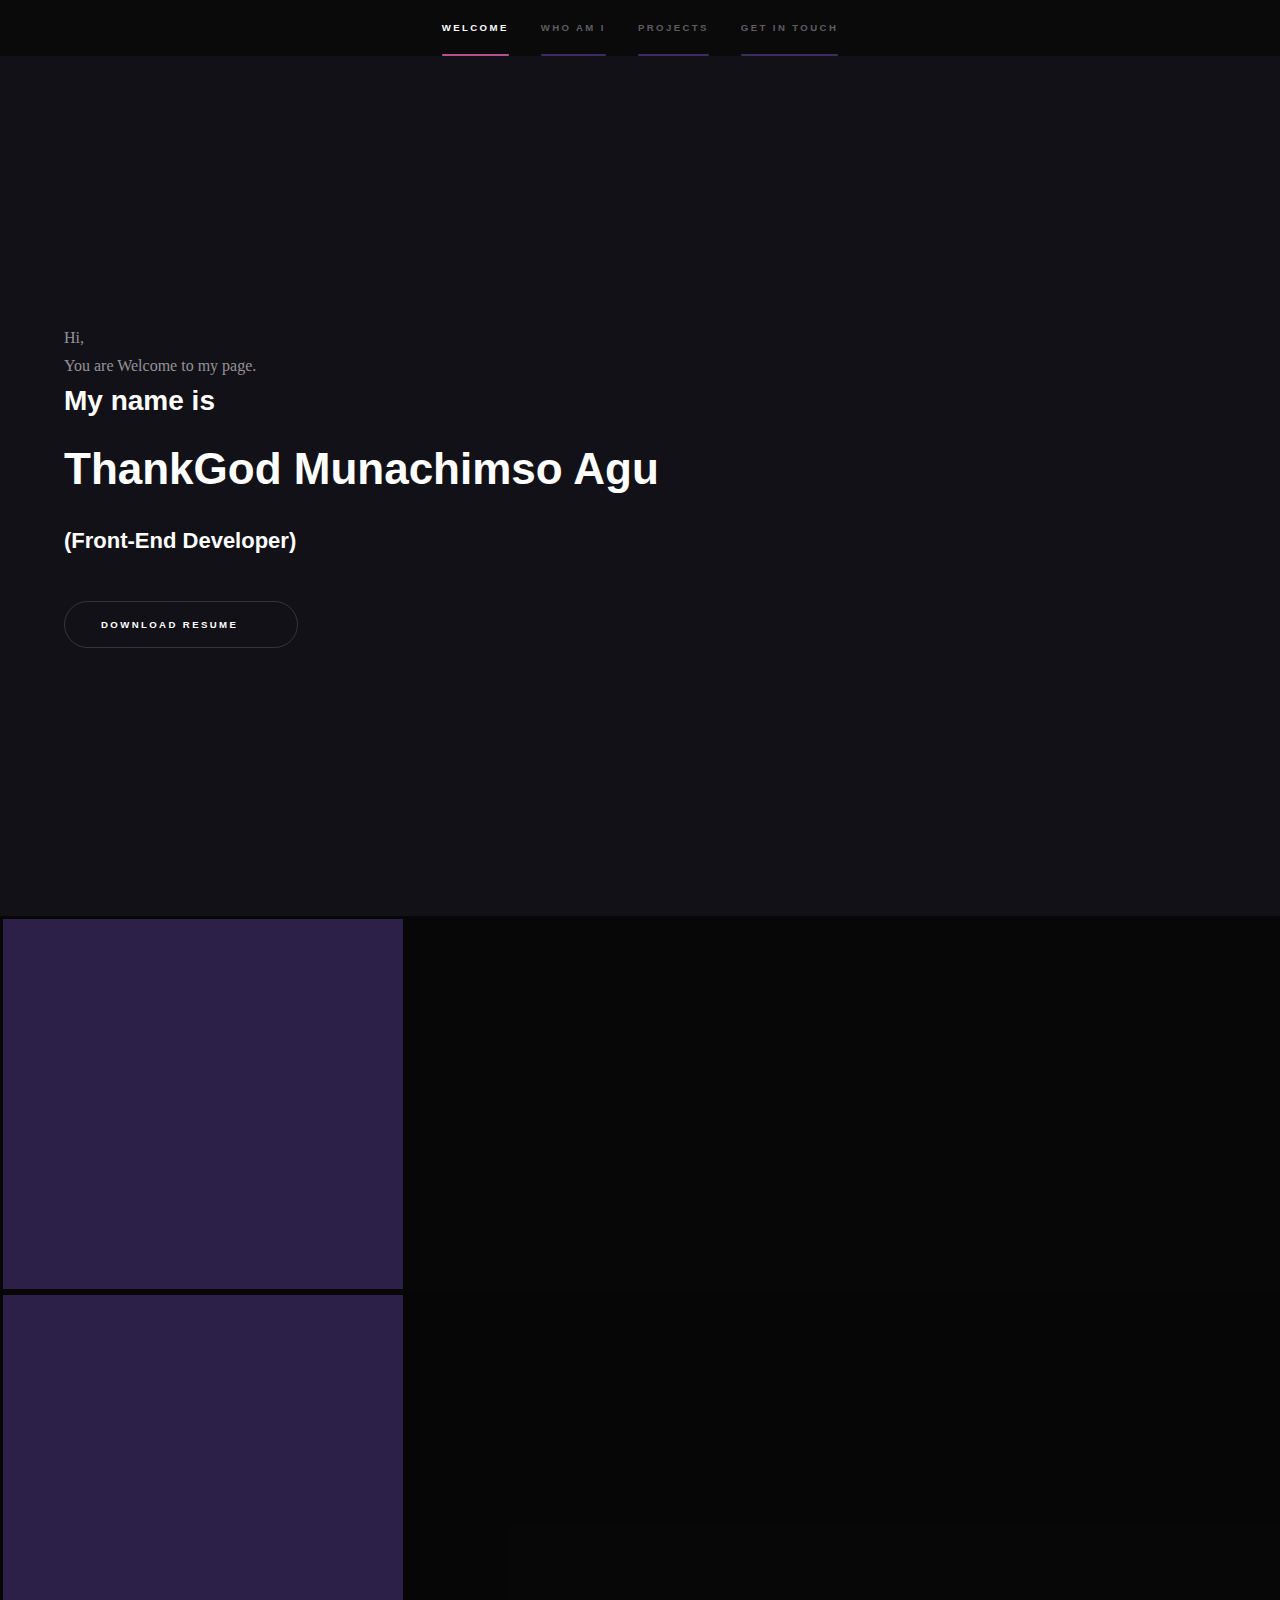
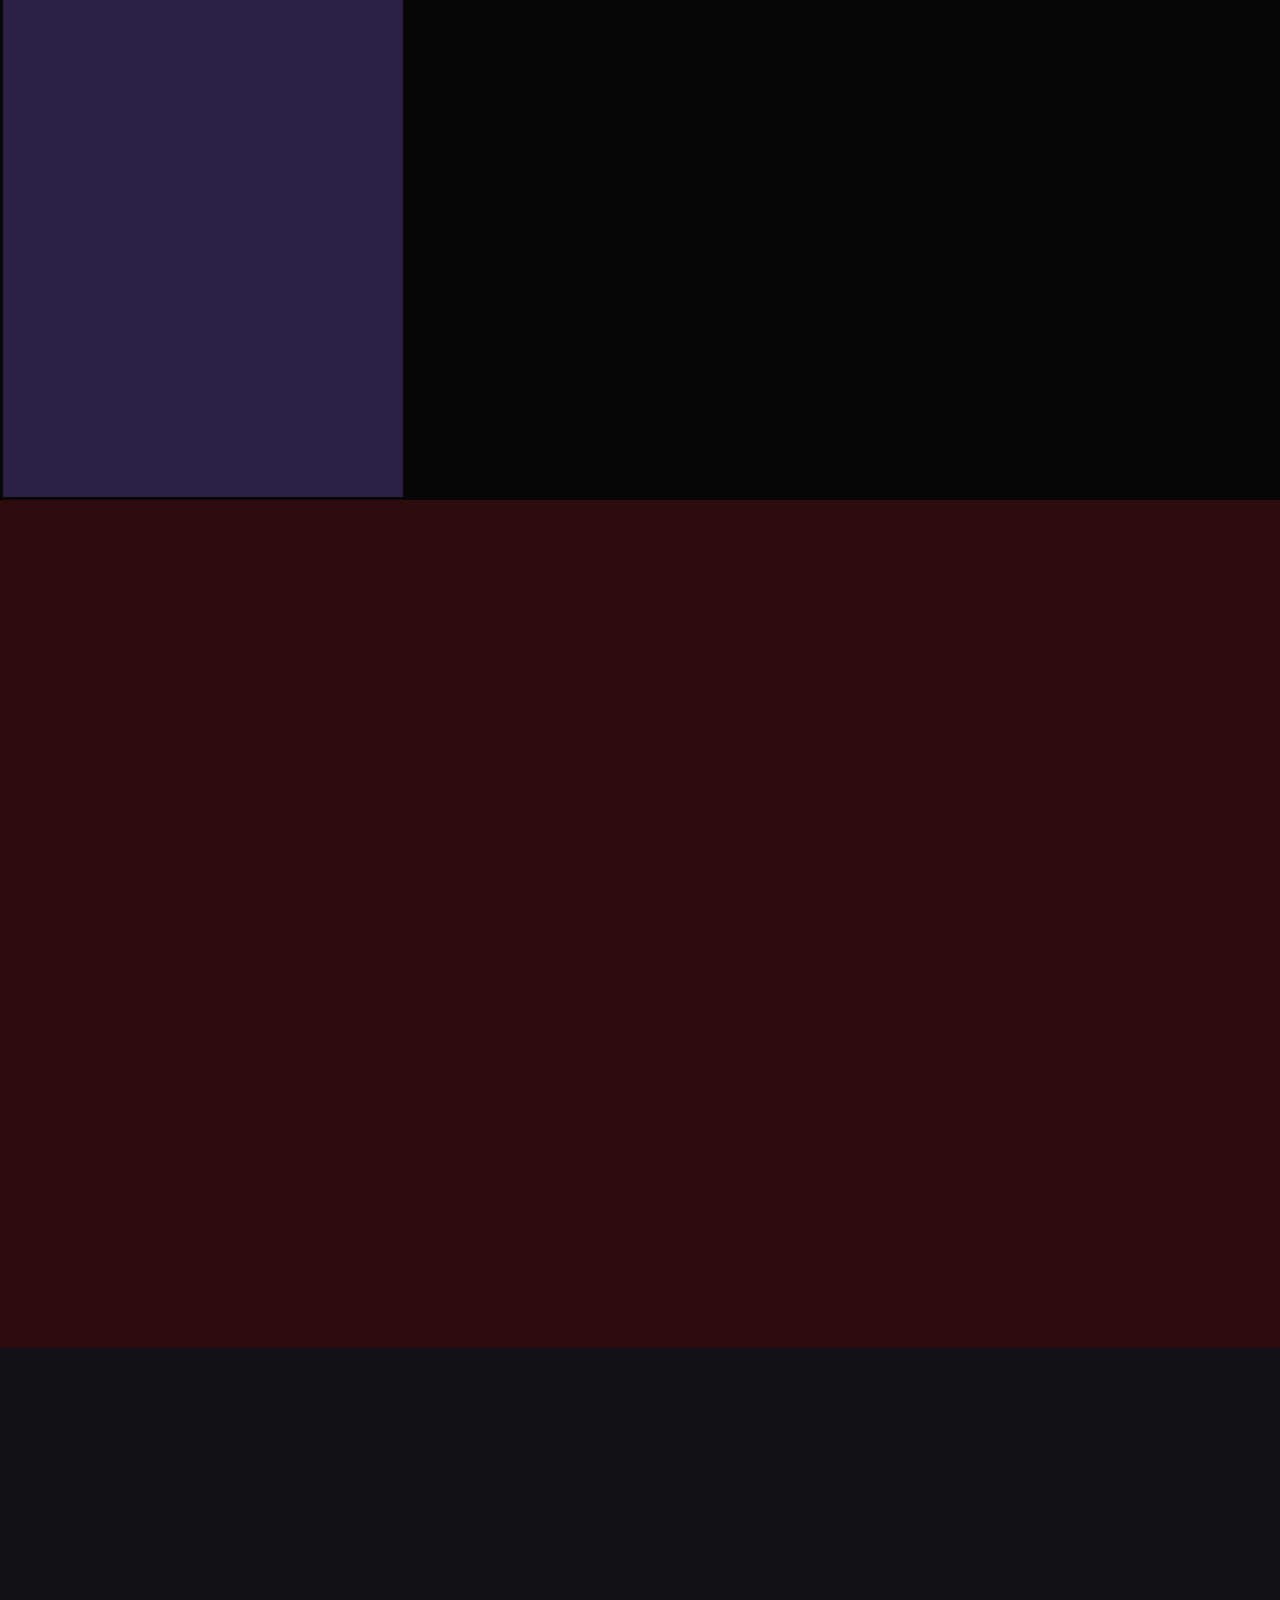
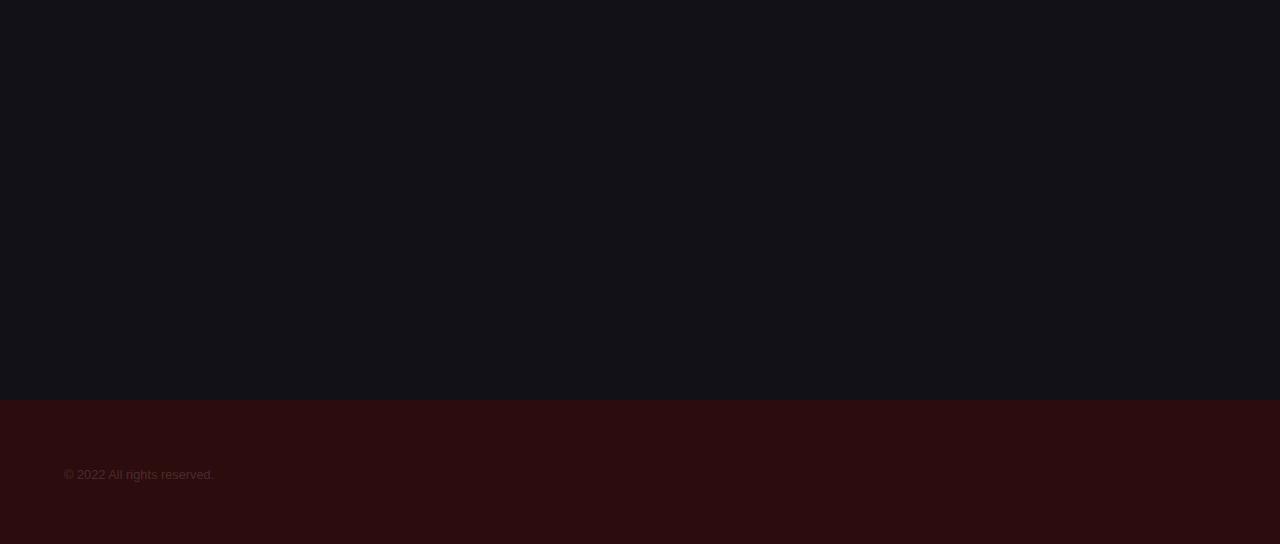
==== commit 468c6099: "modified:   .hintrc changed some BG colors:   assets/css/main.css 	modified:   index.html" ====
--- a/index.html
+++ b/index.html
@@ -92,7 +92,7 @@
 					<div class="inner">
 						<h2>Skills Set</h2>
 						<Ul class="list">
-							<li class="fa-1x">HTML <i class="fab fa-html5 "></i> </li>
+							<li class="fa-1x">HTML <i class="fab fa-main"></i> </li>
 							<li class=" fa-1x">JAVASCRIPT <i class="fab fa-js "></i> </li>
 							<li class=" fa-1x">CSS <i class="fab fa-css3 "></i> </li>
 							<li class="fa-1x ">REACT.JS(styled-component,React-router,React-redux) <i
@@ -115,7 +115,7 @@
 							<h2>Basic info</h2>
 							<li>Languages:Igbo (proficiently speaking) , English(proficiently speaking) </li>
 							<li>Education:BSc(computer science) </li>
-							<li>WorkExperience:1yrs</li>
+							<li>WorkExperience:2yrs</li>
 						</ul>
 
 					</div>
@@ -124,7 +124,7 @@
 		</section>
 
 		<!-- Two -->
-		<section id="two" class="wrapper style3 fade-up" style="background-color: black ;">
+		<section id="two" class="wrapper style3 fade-up" >
 			<div class="inner">
 				<h2>Projects</h2>
 
@@ -234,7 +234,7 @@
 	</div>
 
 	<!-- Footer -->
-	<footer id="footer" class="wrapper style1-alt">
+	<footer id="footer" class="wrapper style1-alt" style="background-color: oklab(0.21 0.05 0.02);">
 		<div class="inner">
 			<ul class="menu">
 				<li>&copy; 2022 All rights reserved.</li>
--- a/assets/css/main.css
+++ b/assets/css/main.css
@@ -1,47 +1,133 @@
 @import url(fontawesome-all.min.css);
 
-#introd>span{
+#introd>span {
 	font-family: cursive;
 }
 
-html, body, div, span, applet, object,
-iframe, h1, h2, h3, h4, h5, h6, p, blockquote,
-pre, a, abbr, acronym, address, big, cite,
-code, del, dfn, em, img, ins, kbd, q, s, samp,
-small, strike, strong, sub, sup, tt, var, b,
-u, i, center, dl, dt, dd, ol, ul, li, fieldset,
-form, label, legend, table, caption, tbody,
-tfoot, thead, tr, th, td, article, aside,
-canvas, details, embed, figure, figcaption,
-footer, header, hgroup, menu, nav, output, ruby,
-section, summary, time, mark, audio, video {
+html,
+body,
+div,
+span,
+applet,
+object,
+iframe,
+h1,
+h2,
+h3,
+h4,
+h5,
+h6,
+p,
+blockquote,
+pre,
+a,
+abbr,
+acronym,
+address,
+big,
+cite,
+code,
+del,
+dfn,
+em,
+img,
+ins,
+kbd,
+q,
+s,
+samp,
+small,
+strike,
+strong,
+sub,
+sup,
+tt,
+var,
+b,
+u,
+i,
+center,
+dl,
+dt,
+dd,
+ol,
+ul,
+li,
+fieldset,
+form,
+label,
+legend,
+table,
+caption,
+tbody,
+tfoot,
+thead,
+tr,
+th,
+td,
+article,
+aside,
+canvas,
+details,
+embed,
+figure,
+figcaption,
+footer,
+header,
+hgroup,
+menu,
+nav,
+output,
+ruby,
+section,
+summary,
+time,
+mark,
+audio,
+video {
 	margin: 0;
 	padding: 0;
 	border: 0;
 	font-size: 100%;
 	font: inherit;
-	vertical-align: baseline;}
-
-article, aside, details, figcaption, figure,
-footer, header, hgroup, menu, nav, section {
-	display: block;}
+	vertical-align: baseline;
+}
+
+article,
+aside,
+details,
+figcaption,
+figure,
+footer,
+header,
+hgroup,
+menu,
+nav,
+section {
+	display: block;
+}
 
 body {
 	line-height: 1;
 }
 
-ol, ul {
+ol,
+ul {
 	list-style: none;
 }
 
-blockquote, q {
+blockquote,
+q {
 	quotes: none;
 }
 
-	blockquote:before, blockquote:after, q:before, q:after {
-		content: '';
-		content: none;
-	}
+blockquote:before,
+blockquote:after,
+q:before,
+q:after {
+	content: '';
+	content: none;
+}
 
 table {
 	border-collapse: collapse;
@@ -62,7 +148,9 @@
 	padding: 0;
 }
 
-input, select, textarea {
+input,
+select,
+textarea {
 	-moz-appearance: none;
 	-webkit-appearance: none;
 	-ms-appearance: none;
@@ -71,261 +159,533 @@
 
 /* Basic */
 
-	@-ms-viewport {
-		width: device-width;
-	}
-
+@-ms-viewport {
+	width: device-width;
+}
+
+body {
+	-ms-overflow-style: scrollbar;
+}
+
+@media screen and (max-width: 480px) {
+
+	html,
 	body {
-		-ms-overflow-style: scrollbar;
-	}
-
-	@media screen and (max-width: 480px) {
-
-		html, body {
-			min-width: 320px;
-		}
-
-	}
-
-	html {
-		box-sizing: border-box;
-	}
-
-	*, *:before, *:after {
-		box-sizing: inherit;
-	}
-
-	body {
-		background: #312450;
-	}
-
-		body.is-preload *, body.is-preload *:before, body.is-preload *:after {
-			-moz-animation: none !important;
-			-webkit-animation: none !important;
-			-ms-animation: none !important;
-			animation: none !important;
-			-moz-transition: none !important;
-			-webkit-transition: none !important;
-			-ms-transition: none !important;
-			transition: none !important;
-		}
+		min-width: 320px;
+	}
+
+}
+
+html {
+	box-sizing: border-box;
+}
+
+*,
+*:before,
+*:after {
+	box-sizing: inherit;
+}
+
+body {
+	background: #312450;
+}
+
+body.is-preload *,
+body.is-preload *:before,
+body.is-preload *:after {
+	-moz-animation: none !important;
+	-webkit-animation: none !important;
+	-ms-animation: none !important;
+	animation: none !important;
+	-moz-transition: none !important;
+	-webkit-transition: none !important;
+	-ms-transition: none !important;
+	transition: none !important;
+}
 
 /* Type */
 
-	body, input, select, textarea {
-		color: rgba(255, 255, 255, 0.55);
-		font-family: Arial, Helvetica, sans-serif;
-		font-size: 16.5pt;
-		font-weight: normal;
-		line-height: 1.75;
-	}
-
-		@media screen and (max-width: 1680px) {
-
-			body, input, select, textarea {
-				font-size: 13pt;
-			}
-
-		}
-
-		@media screen and (max-width: 1280px) {
-
-			body, input, select, textarea {
-				font-size: 12pt;
-			}
-
-		}
-
-		@media screen and (max-width: 360px) {
-
-			body, input, select, textarea {
-				font-size: 11pt;
-			}
-
-		}
-
-	a {
-		-moz-transition: color 0.2s ease, border-bottom-color 0.2s ease;
-		-webkit-transition: color 0.2s ease, border-bottom-color 0.2s ease;
-		-ms-transition: color 0.2s ease, border-bottom-color 0.2s ease;
-		transition: color 0.2s ease, border-bottom-color 0.2s ease;
-		border-bottom: dotted 1px rgba(255, 255, 255, 0.35);
-		color: inherit;
-		text-decoration: none;
-	}
-
-		a:hover {
-			border-bottom-color: transparent;
-			color: #ffffff;
-		}
-
-	strong, b {
-		color: #ffffff;
-		font-weight: bold;
-	}
-
-	em, i {
-		font-style: italic;
-	}
-
-	p {
-		margin: 0 0 2em 0;
-	}
-
-	h1, h2, h3, h4, h5, h6 {
-		color: #ffffff;
-		font-weight: bold;
-		line-height: 1.5;
-		margin: 0 0 0.5em 0;
-	}
-
-		h1 a, h2 a, h3 a, h4 a, h5 a, h6 a {
-			color: inherit;
-			text-decoration: none;
-		}
+body,
+input,
+select,
+textarea {
+	color: rgba(255, 255, 255, 0.55);
+	font-family: Arial, Helvetica, sans-serif;
+	font-size: 16.5pt;
+	font-weight: normal;
+	line-height: 1.75;
+}
+
+@media screen and (max-width: 1680px) {
+
+	body,
+	input,
+	select,
+	textarea {
+		font-size: 13pt;
+	}
+
+}
+
+@media screen and (max-width: 1280px) {
+
+	body,
+	input,
+	select,
+	textarea {
+		font-size: 12pt;
+	}
+
+}
+
+@media screen and (max-width: 360px) {
+
+	body,
+	input,
+	select,
+	textarea {
+		font-size: 11pt;
+	}
+
+}
+
+a {
+	-moz-transition: color 0.2s ease, border-bottom-color 0.2s ease;
+	-webkit-transition: color 0.2s ease, border-bottom-color 0.2s ease;
+	-ms-transition: color 0.2s ease, border-bottom-color 0.2s ease;
+	transition: color 0.2s ease, border-bottom-color 0.2s ease;
+	border-bottom: dotted 1px rgba(255, 255, 255, 0.35);
+	color: inherit;
+	text-decoration: none;
+}
+
+a:hover {
+	border-bottom-color: transparent;
+	color: #ffffff;
+}
+
+strong,
+b {
+	color: #ffffff;
+	font-weight: bold;
+}
+
+em,
+i {
+	font-style: italic;
+}
+
+p {
+	margin: 0 0 2em 0;
+}
+
+h1,
+h2,
+h3,
+h4,
+h5,
+h6 {
+	color: #ffffff;
+	font-weight: bold;
+	line-height: 1.5;
+	margin: 0 0 0.5em 0;
+}
+
+h1 a,
+h2 a,
+h3 a,
+h4 a,
+h5 a,
+h6 a {
+	color: inherit;
+	text-decoration: none;
+}
+
+h1 {
+	font-size: 2.75em;
+}
+
+h1.major {
+	margin: 0 0 1.3em 0;
+	position: relative;
+	padding-bottom: 0.35em;
+}
+
+h1.major:after {
+	background-image: -moz-linear-gradient(to right, #5e42a6, #b74e91);
+	background-image: -webkit-linear-gradient(to right, #5e42a6, #b74e91);
+	background-image: -ms-linear-gradient(to right, #5e42a6, #b74e91);
+	background-image: linear-gradient(to right, #5e42a6, #b74e91);
+	-moz-transition: max-width 0.2s ease;
+	-webkit-transition: max-width 0.2s ease;
+	-ms-transition: max-width 0.2s ease;
+	transition: max-width 0.2s ease;
+	border-radius: 0.2em;
+	bottom: 0;
+	content: '';
+	height: 0.05em;
+	position: absolute;
+	right: 0;
+	width: 100%;
+}
+
+h2 {
+	font-size: 1.75em;
+}
+
+h3 {
+	font-size: 1.1em;
+}
+
+h4 {
+	font-size: 1em;
+}
+
+h5 {
+	font-size: 0.8em;
+}
+
+h6 {
+	font-size: 0.6em;
+}
+
+@media screen and (max-width: 736px) {
 
 	h1 {
-		font-size: 2.75em;
-	}
-
-		h1.major {
-			margin: 0 0 1.3em 0;
-			position: relative;
-			padding-bottom: 0.35em;
-		}
-
-			h1.major:after {
-				background-image: -moz-linear-gradient(to right, #5e42a6, #b74e91);
-				background-image: -webkit-linear-gradient(to right, #5e42a6, #b74e91);
-				background-image: -ms-linear-gradient(to right, #5e42a6, #b74e91);
-				background-image: linear-gradient(to right, #5e42a6, #b74e91);
-				-moz-transition: max-width 0.2s ease;
-				-webkit-transition: max-width 0.2s ease;
-				-ms-transition: max-width 0.2s ease;
-				transition: max-width 0.2s ease;
-				border-radius: 0.2em;
-				bottom: 0;
-				content: '';
-				height: 0.05em;
-				position: absolute;
-				right: 0;
-				width: 100%;
-			}
+		font-size: 2em;
+	}
 
 	h2 {
-		font-size: 1.75em;
+		font-size: 1.25em;
 	}
 
 	h3 {
-		font-size: 1.1em;
+		font-size: 1em;
 	}
 
 	h4 {
-		font-size: 1em;
+		font-size: 0.8em;
 	}
 
 	h5 {
-		font-size: 0.8em;
+		font-size: 0.6em;
 	}
 
 	h6 {
 		font-size: 0.6em;
 	}
 
-	@media screen and (max-width: 736px) {
-
-		h1 {
-			font-size: 2em;
-		}
-
-		h2 {
-			font-size: 1.25em;
-		}
-
-		h3 {
-			font-size: 1em;
-		}
-
-		h4 {
-			font-size: 0.8em;
-		}
-
-		h5 {
-			font-size: 0.6em;
-		}
-
-		h6 {
-			font-size: 0.6em;
-		}
-
-	}
-
-	sub {
-		font-size: 0.8em;
-		position: relative;
-		top: 0.5em;
-	}
-
-	sup {
-		font-size: 0.8em;
-		position: relative;
-		top: -0.5em;
-	}
-
-	blockquote {
-		border-left: solid 4px rgba(255, 255, 255, 0.15);
-		font-style: italic;
-		margin: 0 0 2em 0;
-		padding: 0.5em 0 0.5em 2em;
-	}
-
-	code {
-		background: rgba(255, 255, 255, 0.05);
-		border-radius: 0.25em;
-		border: solid 1px rgba(255, 255, 255, 0.15);
-		font-family: "Courier New", monospace;
-		font-size: 0.9em;
-		margin: 0 0.25em;
-		padding: 0.25em 0.65em;
-	}
-
-	pre {
-		-webkit-overflow-scrolling: touch;
-		font-family: "Courier New", monospace;
-		font-size: 0.9em;
-		margin: 0 0 2em 0;
-	}
-
-		pre code {
-			display: block;
-			line-height: 1.75em;
-			padding: 1em 1.5em;
-			overflow-x: auto;
-		}
-
-	hr {
-		border: 0;
-		border-bottom: solid 1px rgba(255, 255, 255, 0.15);
-		margin: 2em 0;
-	}
-
-		hr.major {
-			margin: 3em 0;
-		}
-
-	.align-left {
-		text-align: left;
-	}
-
-	.align-center {
-		text-align: center;
-	}
-
-	.align-right {
-		text-align: right;
-	}
+}
+
+sub {
+	font-size: 0.8em;
+	position: relative;
+	top: 0.5em;
+}
+
+sup {
+	font-size: 0.8em;
+	position: relative;
+	top: -0.5em;
+}
+
+blockquote {
+	border-left: solid 4px rgba(255, 255, 255, 0.15);
+	font-style: italic;
+	margin: 0 0 2em 0;
+	padding: 0.5em 0 0.5em 2em;
+}
+
+code {
+	background: rgba(255, 255, 255, 0.05);
+	border-radius: 0.25em;
+	border: solid 1px rgba(255, 255, 255, 0.15);
+	font-family: "Courier New", monospace;
+	font-size: 0.9em;
+	margin: 0 0.25em;
+	padding: 0.25em 0.65em;
+}
+
+pre {
+	-webkit-overflow-scrolling: touch;
+	font-family: "Courier New", monospace;
+	font-size: 0.9em;
+	margin: 0 0 2em 0;
+}
+
+pre code {
+	display: block;
+	line-height: 1.75em;
+	padding: 1em 1.5em;
+	overflow-x: auto;
+}
+
+hr {
+	border: 0;
+	border-bottom: solid 1px rgba(255, 255, 255, 0.15);
+	margin: 2em 0;
+}
+
+hr.major {
+	margin: 3em 0;
+}
+
+.align-left {
+	text-align: left;
+}
+
+.align-center {
+	text-align: center;
+}
+
+.align-right {
+	text-align: right;
+}
 
 /* Row */
+
+.row {
+	display: flex;
+	flex-wrap: wrap;
+	box-sizing: border-box;
+	align-items: stretch;
+}
+
+.row>* {
+	box-sizing: border-box;
+}
+
+.row.gtr-uniform>*> :last-child {
+	margin-bottom: 0;
+}
+
+.row.aln-left {
+	justify-content: flex-start;
+}
+
+.row.aln-center {
+	justify-content: center;
+}
+
+.row.aln-right {
+	justify-content: flex-end;
+}
+
+.row.aln-top {
+	align-items: flex-start;
+}
+
+.row.aln-middle {
+	align-items: center;
+}
+
+.row.aln-bottom {
+	align-items: flex-end;
+}
+
+.row>.imp {
+	order: -1;
+}
+
+.row>.col-1 {
+	width: 8.33333%;
+}
+
+.row>.off-1 {
+	margin-left: 8.33333%;
+}
+
+.row>.col-2 {
+	width: 16.66667%;
+}
+
+.row>.off-2 {
+	margin-left: 16.66667%;
+}
+
+.row>.col-3 {
+	width: 25%;
+}
+
+.row>.off-3 {
+	margin-left: 25%;
+}
+
+.row>.col-4 {
+	width: 33.33333%;
+}
+
+.row>.off-4 {
+	margin-left: 33.33333%;
+}
+
+.row>.col-5 {
+	width: 41.66667%;
+}
+
+.row>.off-5 {
+	margin-left: 41.66667%;
+}
+
+.row>.col-6 {
+	width: 50%;
+}
+
+.row>.off-6 {
+	margin-left: 50%;
+}
+
+.row>.col-7 {
+	width: 58.33333%;
+}
+
+.row>.off-7 {
+	margin-left: 58.33333%;
+}
+
+.row>.col-8 {
+	width: 66.66667%;
+}
+
+.row>.off-8 {
+	margin-left: 66.66667%;
+}
+
+.row>.col-9 {
+	width: 75%;
+}
+
+.row>.off-9 {
+	margin-left: 75%;
+}
+
+.row>.col-10 {
+	width: 83.33333%;
+}
+
+.row>.off-10 {
+	margin-left: 83.33333%;
+}
+
+.row>.col-11 {
+	width: 91.66667%;
+}
+
+.row>.off-11 {
+	margin-left: 91.66667%;
+}
+
+.row>.col-12 {
+	width: 100%;
+}
+
+.row>.off-12 {
+	margin-left: 100%;
+}
+
+.row.gtr-0 {
+	margin-top: 0;
+	margin-left: 0em;
+}
+
+.row.gtr-0>* {
+	padding: 0 0 0 0em;
+}
+
+.row.gtr-0.gtr-uniform {
+	margin-top: 0em;
+}
+
+.row.gtr-0.gtr-uniform>* {
+	padding-top: 0em;
+}
+
+.row.gtr-25 {
+	margin-top: 0;
+	margin-left: -0.375em;
+}
+
+.row.gtr-25>* {
+	padding: 0 0 0 0.375em;
+}
+
+.row.gtr-25.gtr-uniform {
+	margin-top: -0.375em;
+}
+
+.row.gtr-25.gtr-uniform>* {
+	padding-top: 0.375em;
+}
+
+.row.gtr-50 {
+	margin-top: 0;
+	margin-left: -0.75em;
+}
+
+.row.gtr-50>* {
+	padding: 0 0 0 0.75em;
+}
+
+.row.gtr-50.gtr-uniform {
+	margin-top: -0.75em;
+}
+
+.row.gtr-50.gtr-uniform>* {
+	padding-top: 0.75em;
+}
+
+.row {
+	margin-top: 0;
+	margin-left: -1.5em;
+}
+
+.row>* {
+	padding: 0 0 0 1.5em;
+}
+
+.row.gtr-uniform {
+	margin-top: -1.5em;
+}
+
+.row.gtr-uniform>* {
+	padding-top: 1.5em;
+}
+
+.row.gtr-150 {
+	margin-top: 0;
+	margin-left: -2.25em;
+}
+
+.row.gtr-150>* {
+	padding: 0 0 0 2.25em;
+}
+
+.row.gtr-150.gtr-uniform {
+	margin-top: -2.25em;
+}
+
+.row.gtr-150.gtr-uniform>* {
+	padding-top: 2.25em;
+}
+
+.row.gtr-200 {
+	margin-top: 0;
+	margin-left: -3em;
+}
+
+.row.gtr-200>* {
+	padding: 0 0 0 3em;
+}
+
+.row.gtr-200.gtr-uniform {
+	margin-top: -3em;
+}
+
+.row.gtr-200.gtr-uniform>* {
+	padding-top: 3em;
+}
+
+@media screen and (max-width: 1680px) {
 
 	.row {
 		display: flex;
@@ -334,3562 +694,3327 @@
 		align-items: stretch;
 	}
 
-		.row > * {
-			box-sizing: border-box;
-		}
-
-		.row.gtr-uniform > * > :last-child {
-			margin-bottom: 0;
-		}
-
-		.row.aln-left {
-			justify-content: flex-start;
-		}
-
-		.row.aln-center {
-			justify-content: center;
-		}
-
-		.row.aln-right {
-			justify-content: flex-end;
-		}
-
-		.row.aln-top {
-			align-items: flex-start;
-		}
-
-		.row.aln-middle {
-			align-items: center;
-		}
-
-		.row.aln-bottom {
-			align-items: flex-end;
-		}
-
-		.row > .imp {
-			order: -1;
-		}
-
-		.row > .col-1 {
-			width: 8.33333%;
-		}
-
-		.row > .off-1 {
-			margin-left: 8.33333%;
-		}
-
-		.row > .col-2 {
-			width: 16.66667%;
-		}
-
-		.row > .off-2 {
-			margin-left: 16.66667%;
-		}
-
-		.row > .col-3 {
-			width: 25%;
-		}
-
-		.row > .off-3 {
-			margin-left: 25%;
-		}
-
-		.row > .col-4 {
-			width: 33.33333%;
-		}
-
-		.row > .off-4 {
-			margin-left: 33.33333%;
-		}
-
-		.row > .col-5 {
-			width: 41.66667%;
-		}
-
-		.row > .off-5 {
-			margin-left: 41.66667%;
-		}
-
-		.row > .col-6 {
-			width: 50%;
-		}
-
-		.row > .off-6 {
-			margin-left: 50%;
-		}
-
-		.row > .col-7 {
-			width: 58.33333%;
-		}
-
-		.row > .off-7 {
-			margin-left: 58.33333%;
-		}
-
-		.row > .col-8 {
-			width: 66.66667%;
-		}
-
-		.row > .off-8 {
-			margin-left: 66.66667%;
-		}
-
-		.row > .col-9 {
-			width: 75%;
-		}
-
-		.row > .off-9 {
-			margin-left: 75%;
-		}
-
-		.row > .col-10 {
-			width: 83.33333%;
-		}
-
-		.row > .off-10 {
-			margin-left: 83.33333%;
-		}
-
-		.row > .col-11 {
-			width: 91.66667%;
-		}
-
-		.row > .off-11 {
-			margin-left: 91.66667%;
-		}
-
-		.row > .col-12 {
-			width: 100%;
-		}
-
-		.row > .off-12 {
-			margin-left: 100%;
-		}
-
-		.row.gtr-0 {
-			margin-top: 0;
-			margin-left: 0em;
-		}
-
-			.row.gtr-0 > * {
-				padding: 0 0 0 0em;
-			}
-
-			.row.gtr-0.gtr-uniform {
-				margin-top: 0em;
-			}
-
-				.row.gtr-0.gtr-uniform > * {
-					padding-top: 0em;
-				}
-
-		.row.gtr-25 {
-			margin-top: 0;
-			margin-left: -0.375em;
-		}
-
-			.row.gtr-25 > * {
-				padding: 0 0 0 0.375em;
-			}
-
-			.row.gtr-25.gtr-uniform {
-				margin-top: -0.375em;
-			}
-
-				.row.gtr-25.gtr-uniform > * {
-					padding-top: 0.375em;
-				}
-
-		.row.gtr-50 {
-			margin-top: 0;
-			margin-left: -0.75em;
-		}
-
-			.row.gtr-50 > * {
-				padding: 0 0 0 0.75em;
-			}
-
-			.row.gtr-50.gtr-uniform {
-				margin-top: -0.75em;
-			}
-
-				.row.gtr-50.gtr-uniform > * {
-					padding-top: 0.75em;
-				}
-
-		.row {
-			margin-top: 0;
-			margin-left: -1.5em;
-		}
-
-			.row > * {
-				padding: 0 0 0 1.5em;
-			}
-
-			.row.gtr-uniform {
-				margin-top: -1.5em;
-			}
-
-				.row.gtr-uniform > * {
-					padding-top: 1.5em;
-				}
-
-		.row.gtr-150 {
-			margin-top: 0;
-			margin-left: -2.25em;
-		}
-
-			.row.gtr-150 > * {
-				padding: 0 0 0 2.25em;
-			}
-
-			.row.gtr-150.gtr-uniform {
-				margin-top: -2.25em;
-			}
-
-				.row.gtr-150.gtr-uniform > * {
-					padding-top: 2.25em;
-				}
-
-		.row.gtr-200 {
-			margin-top: 0;
-			margin-left: -3em;
-		}
-
-			.row.gtr-200 > * {
-				padding: 0 0 0 3em;
-			}
-
-			.row.gtr-200.gtr-uniform {
-				margin-top: -3em;
-			}
-
-				.row.gtr-200.gtr-uniform > * {
-					padding-top: 3em;
-				}
-
-		@media screen and (max-width: 1680px) {
-
-			.row {
-				display: flex;
-				flex-wrap: wrap;
-				box-sizing: border-box;
-				align-items: stretch;
-			}
-
-				.row > * {
-					box-sizing: border-box;
-				}
-
-				.row.gtr-uniform > * > :last-child {
-					margin-bottom: 0;
-				}
-
-				.row.aln-left {
-					justify-content: flex-start;
-				}
-
-				.row.aln-center {
-					justify-content: center;
-				}
-
-				.row.aln-right {
-					justify-content: flex-end;
-				}
-
-				.row.aln-top {
-					align-items: flex-start;
-				}
-
-				.row.aln-middle {
-					align-items: center;
-				}
-
-				.row.aln-bottom {
-					align-items: flex-end;
-				}
-
-				.row > .imp-xlarge {
-					order: -1;
-				}
-
-				.row > .col-1-xlarge {
-					width: 8.33333%;
-				}
-
-				.row > .off-1-xlarge {
-					margin-left: 8.33333%;
-				}
-
-				.row > .col-2-xlarge {
-					width: 16.66667%;
-				}
-
-				.row > .off-2-xlarge {
-					margin-left: 16.66667%;
-				}
-
-				.row > .col-3-xlarge {
-					width: 25%;
-				}
-
-				.row > .off-3-xlarge {
-					margin-left: 25%;
-				}
-
-				.row > .col-4-xlarge {
-					width: 33.33333%;
-				}
-
-				.row > .off-4-xlarge {
-					margin-left: 33.33333%;
-				}
-
-				.row > .col-5-xlarge {
-					width: 41.66667%;
-				}
-
-				.row > .off-5-xlarge {
-					margin-left: 41.66667%;
-				}
-
-				.row > .col-6-xlarge {
-					width: 50%;
-				}
-
-				.row > .off-6-xlarge {
-					margin-left: 50%;
-				}
-
-				.row > .col-7-xlarge {
-					width: 58.33333%;
-				}
-
-				.row > .off-7-xlarge {
-					margin-left: 58.33333%;
-				}
-
-				.row > .col-8-xlarge {
-					width: 66.66667%;
-				}
-
-				.row > .off-8-xlarge {
-					margin-left: 66.66667%;
-				}
-
-				.row > .col-9-xlarge {
-					width: 75%;
-				}
-
-				.row > .off-9-xlarge {
-					margin-left: 75%;
-				}
-
-				.row > .col-10-xlarge {
-					width: 83.33333%;
-				}
-
-				.row > .off-10-xlarge {
-					margin-left: 83.33333%;
-				}
-
-				.row > .col-11-xlarge {
-					width: 91.66667%;
-				}
-
-				.row > .off-11-xlarge {
-					margin-left: 91.66667%;
-				}
-
-				.row > .col-12-xlarge {
-					width: 100%;
-				}
-
-				.row > .off-12-xlarge {
-					margin-left: 100%;
-				}
-
-				.row.gtr-0 {
-					margin-top: 0;
-					margin-left: 0em;
-				}
-
-					.row.gtr-0 > * {
-						padding: 0 0 0 0em;
-					}
-
-					.row.gtr-0.gtr-uniform {
-						margin-top: 0em;
-					}
-
-						.row.gtr-0.gtr-uniform > * {
-							padding-top: 0em;
-						}
-
-				.row.gtr-25 {
-					margin-top: 0;
-					margin-left: -0.375em;
-				}
-
-					.row.gtr-25 > * {
-						padding: 0 0 0 0.375em;
-					}
-
-					.row.gtr-25.gtr-uniform {
-						margin-top: -0.375em;
-					}
-
-						.row.gtr-25.gtr-uniform > * {
-							padding-top: 0.375em;
-						}
-
-				.row.gtr-50 {
-					margin-top: 0;
-					margin-left: -0.75em;
-				}
-
-					.row.gtr-50 > * {
-						padding: 0 0 0 0.75em;
-					}
-
-					.row.gtr-50.gtr-uniform {
-						margin-top: -0.75em;
-					}
-
-						.row.gtr-50.gtr-uniform > * {
-							padding-top: 0.75em;
-						}
-
-				.row {
-					margin-top: 0;
-					margin-left: -1.5em;
-				}
-
-					.row > * {
-						padding: 0 0 0 1.5em;
-					}
-
-					.row.gtr-uniform {
-						margin-top: -1.5em;
-					}
-
-						.row.gtr-uniform > * {
-							padding-top: 1.5em;
-						}
-
-				.row.gtr-150 {
-					margin-top: 0;
-					margin-left: -2.25em;
-				}
-
-					.row.gtr-150 > * {
-						padding: 0 0 0 2.25em;
-					}
-
-					.row.gtr-150.gtr-uniform {
-						margin-top: -2.25em;
-					}
-
-						.row.gtr-150.gtr-uniform > * {
-							padding-top: 2.25em;
-						}
-
-				.row.gtr-200 {
-					margin-top: 0;
-					margin-left: -3em;
-				}
-
-					.row.gtr-200 > * {
-						padding: 0 0 0 3em;
-					}
-
-					.row.gtr-200.gtr-uniform {
-						margin-top: -3em;
-					}
-
-						.row.gtr-200.gtr-uniform > * {
-							padding-top: 3em;
-						}
-
-		}
-
-		@media screen and (max-width: 1280px) {
-
-			.row {
-				display: flex;
-				flex-wrap: wrap;
-				box-sizing: border-box;
-				align-items: stretch;
-			}
-
-				.row > * {
-					box-sizing: border-box;
-				}
-
-				.row.gtr-uniform > * > :last-child {
-					margin-bottom: 0;
-				}
-
-				.row.aln-left {
-					justify-content: flex-start;
-				}
-
-				.row.aln-center {
-					justify-content: center;
-				}
-
-				.row.aln-right {
-					justify-content: flex-end;
-				}
-
-				.row.aln-top {
-					align-items: flex-start;
-				}
-
-				.row.aln-middle {
-					align-items: center;
-				}
-
-				.row.aln-bottom {
-					align-items: flex-end;
-				}
-
-				.row > .imp-large {
-					order: -1;
-				}
-
-				.row > .col-1-large {
-					width: 8.33333%;
-				}
-
-				.row > .off-1-large {
-					margin-left: 8.33333%;
-				}
-
-				.row > .col-2-large {
-					width: 16.66667%;
-				}
-
-				.row > .off-2-large {
-					margin-left: 16.66667%;
-				}
-
-				.row > .col-3-large {
-					width: 25%;
-				}
-
-				.row > .off-3-large {
-					margin-left: 25%;
-				}
-
-				.row > .col-4-large {
-					width: 33.33333%;
-				}
-
-				.row > .off-4-large {
-					margin-left: 33.33333%;
-				}
-
-				.row > .col-5-large {
-					width: 41.66667%;
-				}
-
-				.row > .off-5-large {
-					margin-left: 41.66667%;
-				}
-
-				.row > .col-6-large {
-					width: 50%;
-				}
-
-				.row > .off-6-large {
-					margin-left: 50%;
-				}
-
-				.row > .col-7-large {
-					width: 58.33333%;
-				}
-
-				.row > .off-7-large {
-					margin-left: 58.33333%;
-				}
-
-				.row > .col-8-large {
-					width: 66.66667%;
-				}
-
-				.row > .off-8-large {
-					margin-left: 66.66667%;
-				}
-
-				.row > .col-9-large {
-					width: 75%;
-				}
-
-				.row > .off-9-large {
-					margin-left: 75%;
-				}
-
-				.row > .col-10-large {
-					width: 83.33333%;
-				}
-
-				.row > .off-10-large {
-					margin-left: 83.33333%;
-				}
-
-				.row > .col-11-large {
-					width: 91.66667%;
-				}
-
-				.row > .off-11-large {
-					margin-left: 91.66667%;
-				}
-
-				.row > .col-12-large {
-					width: 100%;
-				}
-
-				.row > .off-12-large {
-					margin-left: 100%;
-				}
-
-				.row.gtr-0 {
-					margin-top: 0;
-					margin-left: 0em;
-				}
-
-					.row.gtr-0 > * {
-						padding: 0 0 0 0em;
-					}
-
-					.row.gtr-0.gtr-uniform {
-						margin-top: 0em;
-					}
-
-						.row.gtr-0.gtr-uniform > * {
-							padding-top: 0em;
-						}
-
-				.row.gtr-25 {
-					margin-top: 0;
-					margin-left: -0.375em;
-				}
-
-					.row.gtr-25 > * {
-						padding: 0 0 0 0.375em;
-					}
-
-					.row.gtr-25.gtr-uniform {
-						margin-top: -0.375em;
-					}
-
-						.row.gtr-25.gtr-uniform > * {
-							padding-top: 0.375em;
-						}
-
-				.row.gtr-50 {
-					margin-top: 0;
-					margin-left: -0.75em;
-				}
-
-					.row.gtr-50 > * {
-						padding: 0 0 0 0.75em;
-					}
-
-					.row.gtr-50.gtr-uniform {
-						margin-top: -0.75em;
-					}
-
-						.row.gtr-50.gtr-uniform > * {
-							padding-top: 0.75em;
-						}
-
-				.row {
-					margin-top: 0;
-					margin-left: -1.5em;
-				}
-
-					.row > * {
-						padding: 0 0 0 1.5em;
-					}
-
-					.row.gtr-uniform {
-						margin-top: -1.5em;
-					}
-
-						.row.gtr-uniform > * {
-							padding-top: 1.5em;
-						}
-
-				.row.gtr-150 {
-					margin-top: 0;
-					margin-left: -2.25em;
-				}
-
-					.row.gtr-150 > * {
-						padding: 0 0 0 2.25em;
-					}
-
-					.row.gtr-150.gtr-uniform {
-						margin-top: -2.25em;
-					}
-
-						.row.gtr-150.gtr-uniform > * {
-							padding-top: 2.25em;
-						}
-
-				.row.gtr-200 {
-					margin-top: 0;
-					margin-left: -3em;
-				}
-
-					.row.gtr-200 > * {
-						padding: 0 0 0 3em;
-					}
-
-					.row.gtr-200.gtr-uniform {
-						margin-top: -3em;
-					}
-
-						.row.gtr-200.gtr-uniform > * {
-							padding-top: 3em;
-						}
-
-		}
-
-		@media screen and (max-width: 980px) {
-
-			.row {
-				display: flex;
-				flex-wrap: wrap;
-				box-sizing: border-box;
-				align-items: stretch;
-			}
-
-				.row > * {
-					box-sizing: border-box;
-				}
-
-				.row.gtr-uniform > * > :last-child {
-					margin-bottom: 0;
-				}
-
-				.row.aln-left {
-					justify-content: flex-start;
-				}
-
-				.row.aln-center {
-					justify-content: center;
-				}
-
-				.row.aln-right {
-					justify-content: flex-end;
-				}
-
-				.row.aln-top {
-					align-items: flex-start;
-				}
-
-				.row.aln-middle {
-					align-items: center;
-				}
-
-				.row.aln-bottom {
-					align-items: flex-end;
-				}
-
-				.row > .imp-medium {
-					order: -1;
-				}
-
-				.row > .col-1-medium {
-					width: 8.33333%;
-				}
-
-				.row > .off-1-medium {
-					margin-left: 8.33333%;
-				}
-
-				.row > .col-2-medium {
-					width: 16.66667%;
-				}
-
-				.row > .off-2-medium {
-					margin-left: 16.66667%;
-				}
-
-				.row > .col-3-medium {
-					width: 25%;
-				}
-
-				.row > .off-3-medium {
-					margin-left: 25%;
-				}
-
-				.row > .col-4-medium {
-					width: 33.33333%;
-				}
-
-				.row > .off-4-medium {
-					margin-left: 33.33333%;
-				}
-
-				.row > .col-5-medium {
-					width: 41.66667%;
-				}
-
-				.row > .off-5-medium {
-					margin-left: 41.66667%;
-				}
-
-				.row > .col-6-medium {
-					width: 50%;
-				}
-
-				.row > .off-6-medium {
-					margin-left: 50%;
-				}
-
-				.row > .col-7-medium {
-					width: 58.33333%;
-				}
-
-				.row > .off-7-medium {
-					margin-left: 58.33333%;
-				}
-
-				.row > .col-8-medium {
-					width: 66.66667%;
-				}
-
-				.row > .off-8-medium {
-					margin-left: 66.66667%;
-				}
-
-				.row > .col-9-medium {
-					width: 75%;
-				}
-
-				.row > .off-9-medium {
-					margin-left: 75%;
-				}
-
-				.row > .col-10-medium {
-					width: 83.33333%;
-				}
-
-				.row > .off-10-medium {
-					margin-left: 83.33333%;
-				}
-
-				.row > .col-11-medium {
-					width: 91.66667%;
-				}
-
-				.row > .off-11-medium {
-					margin-left: 91.66667%;
-				}
-
-				.row > .col-12-medium {
-					width: 100%;
-				}
-
-				.row > .off-12-medium {
-					margin-left: 100%;
-				}
-
-				.row.gtr-0 {
-					margin-top: 0;
-					margin-left: 0em;
-				}
-
-					.row.gtr-0 > * {
-						padding: 0 0 0 0em;
-					}
-
-					.row.gtr-0.gtr-uniform {
-						margin-top: 0em;
-					}
-
-						.row.gtr-0.gtr-uniform > * {
-							padding-top: 0em;
-						}
-
-				.row.gtr-25 {
-					margin-top: 0;
-					margin-left: -0.375em;
-				}
-
-					.row.gtr-25 > * {
-						padding: 0 0 0 0.375em;
-					}
-
-					.row.gtr-25.gtr-uniform {
-						margin-top: -0.375em;
-					}
-
-						.row.gtr-25.gtr-uniform > * {
-							padding-top: 0.375em;
-						}
-
-				.row.gtr-50 {
-					margin-top: 0;
-					margin-left: -0.75em;
-				}
-
-					.row.gtr-50 > * {
-						padding: 0 0 0 0.75em;
-					}
-
-					.row.gtr-50.gtr-uniform {
-						margin-top: -0.75em;
-					}
-
-						.row.gtr-50.gtr-uniform > * {
-							padding-top: 0.75em;
-						}
-
-				.row {
-					margin-top: 0;
-					margin-left: -1.5em;
-				}
-
-					.row > * {
-						padding: 0 0 0 1.5em;
-					}
-
-					.row.gtr-uniform {
-						margin-top: -1.5em;
-					}
-
-						.row.gtr-uniform > * {
-							padding-top: 1.5em;
-						}
-
-				.row.gtr-150 {
-					margin-top: 0;
-					margin-left: -2.25em;
-				}
-
-					.row.gtr-150 > * {
-						padding: 0 0 0 2.25em;
-					}
-
-					.row.gtr-150.gtr-uniform {
-						margin-top: -2.25em;
-					}
-
-						.row.gtr-150.gtr-uniform > * {
-							padding-top: 2.25em;
-						}
-
-				.row.gtr-200 {
-					margin-top: 0;
-					margin-left: -3em;
-				}
-
-					.row.gtr-200 > * {
-						padding: 0 0 0 3em;
-					}
-
-					.row.gtr-200.gtr-uniform {
-						margin-top: -3em;
-					}
-
-						.row.gtr-200.gtr-uniform > * {
-							padding-top: 3em;
-						}
-
-		}
-
-		@media screen and (max-width: 736px) {
-
-			.row {
-				display: flex;
-				flex-wrap: wrap;
-				box-sizing: border-box;
-				align-items: stretch;
-			}
-
-				.row > * {
-					box-sizing: border-box;
-				}
-
-				.row.gtr-uniform > * > :last-child {
-					margin-bottom: 0;
-				}
-
-				.row.aln-left {
-					justify-content: flex-start;
-				}
-
-				.row.aln-center {
-					justify-content: center;
-				}
-
-				.row.aln-right {
-					justify-content: flex-end;
-				}
-
-				.row.aln-top {
-					align-items: flex-start;
-				}
-
-				.row.aln-middle {
-					align-items: center;
-				}
-
-				.row.aln-bottom {
-					align-items: flex-end;
-				}
-
-				.row > .imp-small {
-					order: -1;
-				}
-
-				.row > .col-1-small {
-					width: 8.33333%;
-				}
-
-				.row > .off-1-small {
-					margin-left: 8.33333%;
-				}
-
-				.row > .col-2-small {
-					width: 16.66667%;
-				}
-
-				.row > .off-2-small {
-					margin-left: 16.66667%;
-				}
-
-				.row > .col-3-small {
-					width: 25%;
-				}
-
-				.row > .off-3-small {
-					margin-left: 25%;
-				}
-
-				.row > .col-4-small {
-					width: 33.33333%;
-				}
-
-				.row > .off-4-small {
-					margin-left: 33.33333%;
-				}
-
-				.row > .col-5-small {
-					width: 41.66667%;
-				}
-
-				.row > .off-5-small {
-					margin-left: 41.66667%;
-				}
-
-				.row > .col-6-small {
-					width: 50%;
-				}
-
-				.row > .off-6-small {
-					margin-left: 50%;
-				}
-
-				.row > .col-7-small {
-					width: 58.33333%;
-				}
-
-				.row > .off-7-small {
-					margin-left: 58.33333%;
-				}
-
-				.row > .col-8-small {
-					width: 66.66667%;
-				}
-
-				.row > .off-8-small {
-					margin-left: 66.66667%;
-				}
-
-				.row > .col-9-small {
-					width: 75%;
-				}
-
-				.row > .off-9-small {
-					margin-left: 75%;
-				}
-
-				.row > .col-10-small {
-					width: 83.33333%;
-				}
-
-				.row > .off-10-small {
-					margin-left: 83.33333%;
-				}
-
-				.row > .col-11-small {
-					width: 91.66667%;
-				}
-
-				.row > .off-11-small {
-					margin-left: 91.66667%;
-				}
-
-				.row > .col-12-small {
-					width: 100%;
-				}
-
-				.row > .off-12-small {
-					margin-left: 100%;
-				}
-
-				.row.gtr-0 {
-					margin-top: 0;
-					margin-left: 0em;
-				}
-
-					.row.gtr-0 > * {
-						padding: 0 0 0 0em;
-					}
-
-					.row.gtr-0.gtr-uniform {
-						margin-top: 0em;
-					}
-
-						.row.gtr-0.gtr-uniform > * {
-							padding-top: 0em;
-						}
-
-				.row.gtr-25 {
-					margin-top: 0;
-					margin-left: -0.375em;
-				}
-
-					.row.gtr-25 > * {
-						padding: 0 0 0 0.375em;
-					}
-
-					.row.gtr-25.gtr-uniform {
-						margin-top: -0.375em;
-					}
-
-						.row.gtr-25.gtr-uniform > * {
-							padding-top: 0.375em;
-						}
-
-				.row.gtr-50 {
-					margin-top: 0;
-					margin-left: -0.75em;
-				}
-
-					.row.gtr-50 > * {
-						padding: 0 0 0 0.75em;
-					}
-
-					.row.gtr-50.gtr-uniform {
-						margin-top: -0.75em;
-					}
-
-						.row.gtr-50.gtr-uniform > * {
-							padding-top: 0.75em;
-						}
-
-				.row {
-					margin-top: 0;
-					margin-left: -1.5em;
-				}
-
-					.row > * {
-						padding: 0 0 0 1.5em;
-					}
-
-					.row.gtr-uniform {
-						margin-top: -1.5em;
-					}
-
-						.row.gtr-uniform > * {
-							padding-top: 1.5em;
-						}
-
-				.row.gtr-150 {
-					margin-top: 0;
-					margin-left: -2.25em;
-				}
-
-					.row.gtr-150 > * {
-						padding: 0 0 0 2.25em;
-					}
-
-					.row.gtr-150.gtr-uniform {
-						margin-top: -2.25em;
-					}
-
-						.row.gtr-150.gtr-uniform > * {
-							padding-top: 2.25em;
-						}
-
-				.row.gtr-200 {
-					margin-top: 0;
-					margin-left: -3em;
-				}
-
-					.row.gtr-200 > * {
-						padding: 0 0 0 3em;
-					}
-
-					.row.gtr-200.gtr-uniform {
-						margin-top: -3em;
-					}
-
-						.row.gtr-200.gtr-uniform > * {
-							padding-top: 3em;
-						}
-
-		}
-
-		@media screen and (max-width: 480px) {
-
-			.row {
-				display: flex;
-				flex-wrap: wrap;
-				box-sizing: border-box;
-				align-items: stretch;
-			}
-
-				.row > * {
-					box-sizing: border-box;
-				}
-
-				.row.gtr-uniform > * > :last-child {
-					margin-bottom: 0;
-				}
-
-				.row.aln-left {
-					justify-content: flex-start;
-				}
-
-				.row.aln-center {
-					justify-content: center;
-				}
-
-				.row.aln-right {
-					justify-content: flex-end;
-				}
-
-				.row.aln-top {
-					align-items: flex-start;
-				}
-
-				.row.aln-middle {
-					align-items: center;
-				}
-
-				.row.aln-bottom {
-					align-items: flex-end;
-				}
-
-				.row > .imp-xsmall {
-					order: -1;
-				}
-
-				.row > .col-1-xsmall {
-					width: 8.33333%;
-				}
-
-				.row > .off-1-xsmall {
-					margin-left: 8.33333%;
-				}
-
-				.row > .col-2-xsmall {
-					width: 16.66667%;
-				}
-
-				.row > .off-2-xsmall {
-					margin-left: 16.66667%;
-				}
-
-				.row > .col-3-xsmall {
-					width: 25%;
-				}
-
-				.row > .off-3-xsmall {
-					margin-left: 25%;
-				}
-
-				.row > .col-4-xsmall {
-					width: 33.33333%;
-				}
-
-				.row > .off-4-xsmall {
-					margin-left: 33.33333%;
-				}
-
-				.row > .col-5-xsmall {
-					width: 41.66667%;
-				}
-
-				.row > .off-5-xsmall {
-					margin-left: 41.66667%;
-				}
-
-				.row > .col-6-xsmall {
-					width: 50%;
-				}
-
-				.row > .off-6-xsmall {
-					margin-left: 50%;
-				}
-
-				.row > .col-7-xsmall {
-					width: 58.33333%;
-				}
-
-				.row > .off-7-xsmall {
-					margin-left: 58.33333%;
-				}
-
-				.row > .col-8-xsmall {
-					width: 66.66667%;
-				}
-
-				.row > .off-8-xsmall {
-					margin-left: 66.66667%;
-				}
-
-				.row > .col-9-xsmall {
-					width: 75%;
-				}
-
-				.row > .off-9-xsmall {
-					margin-left: 75%;
-				}
-
-				.row > .col-10-xsmall {
-					width: 83.33333%;
-				}
-
-				.row > .off-10-xsmall {
-					margin-left: 83.33333%;
-				}
-
-				.row > .col-11-xsmall {
-					width: 91.66667%;
-				}
-
-				.row > .off-11-xsmall {
-					margin-left: 91.66667%;
-				}
-
-				.row > .col-12-xsmall {
-					width: 100%;
-				}
-
-				.row > .off-12-xsmall {
-					margin-left: 100%;
-				}
-
-				.row.gtr-0 {
-					margin-top: 0;
-					margin-left: 0em;
-				}
-
-					.row.gtr-0 > * {
-						padding: 0 0 0 0em;
-					}
-
-					.row.gtr-0.gtr-uniform {
-						margin-top: 0em;
-					}
-
-						.row.gtr-0.gtr-uniform > * {
-							padding-top: 0em;
-						}
-
-				.row.gtr-25 {
-					margin-top: 0;
-					margin-left: -0.375em;
-				}
-
-					.row.gtr-25 > * {
-						padding: 0 0 0 0.375em;
-					}
-
-					.row.gtr-25.gtr-uniform {
-						margin-top: -0.375em;
-					}
-
-						.row.gtr-25.gtr-uniform > * {
-							padding-top: 0.375em;
-						}
-
-				.row.gtr-50 {
-					margin-top: 0;
-					margin-left: -0.75em;
-				}
-
-					.row.gtr-50 > * {
-						padding: 0 0 0 0.75em;
-					}
-
-					.row.gtr-50.gtr-uniform {
-						margin-top: -0.75em;
-					}
-
-						.row.gtr-50.gtr-uniform > * {
-							padding-top: 0.75em;
-						}
-
-				.row {
-					margin-top: 0;
-					margin-left: -1.5em;
-				}
-
-					.row > * {
-						padding: 0 0 0 1.5em;
-					}
-
-					.row.gtr-uniform {
-						margin-top: -1.5em;
-					}
-
-						.row.gtr-uniform > * {
-							padding-top: 1.5em;
-						}
-
-				.row.gtr-150 {
-					margin-top: 0;
-					margin-left: -2.25em;
-				}
-
-					.row.gtr-150 > * {
-						padding: 0 0 0 2.25em;
-					}
-
-					.row.gtr-150.gtr-uniform {
-						margin-top: -2.25em;
-					}
-
-						.row.gtr-150.gtr-uniform > * {
-							padding-top: 2.25em;
-						}
-
-				.row.gtr-200 {
-					margin-top: 0;
-					margin-left: -3em;
-				}
-
-					.row.gtr-200 > * {
-						padding: 0 0 0 3em;
-					}
-
-					.row.gtr-200.gtr-uniform {
-						margin-top: -3em;
-					}
-
-						.row.gtr-200.gtr-uniform > * {
-							padding-top: 3em;
-						}
-
-		}
+	.row>* {
+		box-sizing: border-box;
+	}
+
+	.row.gtr-uniform>*> :last-child {
+		margin-bottom: 0;
+	}
+
+	.row.aln-left {
+		justify-content: flex-start;
+	}
+
+	.row.aln-center {
+		justify-content: center;
+	}
+
+	.row.aln-right {
+		justify-content: flex-end;
+	}
+
+	.row.aln-top {
+		align-items: flex-start;
+	}
+
+	.row.aln-middle {
+		align-items: center;
+	}
+
+	.row.aln-bottom {
+		align-items: flex-end;
+	}
+
+	.row>.imp-xlarge {
+		order: -1;
+	}
+
+	.row>.col-1-xlarge {
+		width: 8.33333%;
+	}
+
+	.row>.off-1-xlarge {
+		margin-left: 8.33333%;
+	}
+
+	.row>.col-2-xlarge {
+		width: 16.66667%;
+	}
+
+	.row>.off-2-xlarge {
+		margin-left: 16.66667%;
+	}
+
+	.row>.col-3-xlarge {
+		width: 25%;
+	}
+
+	.row>.off-3-xlarge {
+		margin-left: 25%;
+	}
+
+	.row>.col-4-xlarge {
+		width: 33.33333%;
+	}
+
+	.row>.off-4-xlarge {
+		margin-left: 33.33333%;
+	}
+
+	.row>.col-5-xlarge {
+		width: 41.66667%;
+	}
+
+	.row>.off-5-xlarge {
+		margin-left: 41.66667%;
+	}
+
+	.row>.col-6-xlarge {
+		width: 50%;
+	}
+
+	.row>.off-6-xlarge {
+		margin-left: 50%;
+	}
+
+	.row>.col-7-xlarge {
+		width: 58.33333%;
+	}
+
+	.row>.off-7-xlarge {
+		margin-left: 58.33333%;
+	}
+
+	.row>.col-8-xlarge {
+		width: 66.66667%;
+	}
+
+	.row>.off-8-xlarge {
+		margin-left: 66.66667%;
+	}
+
+	.row>.col-9-xlarge {
+		width: 75%;
+	}
+
+	.row>.off-9-xlarge {
+		margin-left: 75%;
+	}
+
+	.row>.col-10-xlarge {
+		width: 83.33333%;
+	}
+
+	.row>.off-10-xlarge {
+		margin-left: 83.33333%;
+	}
+
+	.row>.col-11-xlarge {
+		width: 91.66667%;
+	}
+
+	.row>.off-11-xlarge {
+		margin-left: 91.66667%;
+	}
+
+	.row>.col-12-xlarge {
+		width: 100%;
+	}
+
+	.row>.off-12-xlarge {
+		margin-left: 100%;
+	}
+
+	.row.gtr-0 {
+		margin-top: 0;
+		margin-left: 0em;
+	}
+
+	.row.gtr-0>* {
+		padding: 0 0 0 0em;
+	}
+
+	.row.gtr-0.gtr-uniform {
+		margin-top: 0em;
+	}
+
+	.row.gtr-0.gtr-uniform>* {
+		padding-top: 0em;
+	}
+
+	.row.gtr-25 {
+		margin-top: 0;
+		margin-left: -0.375em;
+	}
+
+	.row.gtr-25>* {
+		padding: 0 0 0 0.375em;
+	}
+
+	.row.gtr-25.gtr-uniform {
+		margin-top: -0.375em;
+	}
+
+	.row.gtr-25.gtr-uniform>* {
+		padding-top: 0.375em;
+	}
+
+	.row.gtr-50 {
+		margin-top: 0;
+		margin-left: -0.75em;
+	}
+
+	.row.gtr-50>* {
+		padding: 0 0 0 0.75em;
+	}
+
+	.row.gtr-50.gtr-uniform {
+		margin-top: -0.75em;
+	}
+
+	.row.gtr-50.gtr-uniform>* {
+		padding-top: 0.75em;
+	}
+
+	.row {
+		margin-top: 0;
+		margin-left: -1.5em;
+	}
+
+	.row>* {
+		padding: 0 0 0 1.5em;
+	}
+
+	.row.gtr-uniform {
+		margin-top: -1.5em;
+	}
+
+	.row.gtr-uniform>* {
+		padding-top: 1.5em;
+	}
+
+	.row.gtr-150 {
+		margin-top: 0;
+		margin-left: -2.25em;
+	}
+
+	.row.gtr-150>* {
+		padding: 0 0 0 2.25em;
+	}
+
+	.row.gtr-150.gtr-uniform {
+		margin-top: -2.25em;
+	}
+
+	.row.gtr-150.gtr-uniform>* {
+		padding-top: 2.25em;
+	}
+
+	.row.gtr-200 {
+		margin-top: 0;
+		margin-left: -3em;
+	}
+
+	.row.gtr-200>* {
+		padding: 0 0 0 3em;
+	}
+
+	.row.gtr-200.gtr-uniform {
+		margin-top: -3em;
+	}
+
+	.row.gtr-200.gtr-uniform>* {
+		padding-top: 3em;
+	}
+
+}
+
+@media screen and (max-width: 1280px) {
+
+	.row {
+		display: flex;
+		flex-wrap: wrap;
+		box-sizing: border-box;
+		align-items: stretch;
+	}
+
+	.row>* {
+		box-sizing: border-box;
+	}
+
+	.row.gtr-uniform>*> :last-child {
+		margin-bottom: 0;
+	}
+
+	.row.aln-left {
+		justify-content: flex-start;
+	}
+
+	.row.aln-center {
+		justify-content: center;
+	}
+
+	.row.aln-right {
+		justify-content: flex-end;
+	}
+
+	.row.aln-top {
+		align-items: flex-start;
+	}
+
+	.row.aln-middle {
+		align-items: center;
+	}
+
+	.row.aln-bottom {
+		align-items: flex-end;
+	}
+
+	.row>.imp-large {
+		order: -1;
+	}
+
+	.row>.col-1-large {
+		width: 8.33333%;
+	}
+
+	.row>.off-1-large {
+		margin-left: 8.33333%;
+	}
+
+	.row>.col-2-large {
+		width: 16.66667%;
+	}
+
+	.row>.off-2-large {
+		margin-left: 16.66667%;
+	}
+
+	.row>.col-3-large {
+		width: 25%;
+	}
+
+	.row>.off-3-large {
+		margin-left: 25%;
+	}
+
+	.row>.col-4-large {
+		width: 33.33333%;
+	}
+
+	.row>.off-4-large {
+		margin-left: 33.33333%;
+	}
+
+	.row>.col-5-large {
+		width: 41.66667%;
+	}
+
+	.row>.off-5-large {
+		margin-left: 41.66667%;
+	}
+
+	.row>.col-6-large {
+		width: 50%;
+	}
+
+	.row>.off-6-large {
+		margin-left: 50%;
+	}
+
+	.row>.col-7-large {
+		width: 58.33333%;
+	}
+
+	.row>.off-7-large {
+		margin-left: 58.33333%;
+	}
+
+	.row>.col-8-large {
+		width: 66.66667%;
+	}
+
+	.row>.off-8-large {
+		margin-left: 66.66667%;
+	}
+
+	.row>.col-9-large {
+		width: 75%;
+	}
+
+	.row>.off-9-large {
+		margin-left: 75%;
+	}
+
+	.row>.col-10-large {
+		width: 83.33333%;
+	}
+
+	.row>.off-10-large {
+		margin-left: 83.33333%;
+	}
+
+	.row>.col-11-large {
+		width: 91.66667%;
+	}
+
+	.row>.off-11-large {
+		margin-left: 91.66667%;
+	}
+
+	.row>.col-12-large {
+		width: 100%;
+	}
+
+	.row>.off-12-large {
+		margin-left: 100%;
+	}
+
+	.row.gtr-0 {
+		margin-top: 0;
+		margin-left: 0em;
+	}
+
+	.row.gtr-0>* {
+		padding: 0 0 0 0em;
+	}
+
+	.row.gtr-0.gtr-uniform {
+		margin-top: 0em;
+	}
+
+	.row.gtr-0.gtr-uniform>* {
+		padding-top: 0em;
+	}
+
+	.row.gtr-25 {
+		margin-top: 0;
+		margin-left: -0.375em;
+	}
+
+	.row.gtr-25>* {
+		padding: 0 0 0 0.375em;
+	}
+
+	.row.gtr-25.gtr-uniform {
+		margin-top: -0.375em;
+	}
+
+	.row.gtr-25.gtr-uniform>* {
+		padding-top: 0.375em;
+	}
+
+	.row.gtr-50 {
+		margin-top: 0;
+		margin-left: -0.75em;
+	}
+
+	.row.gtr-50>* {
+		padding: 0 0 0 0.75em;
+	}
+
+	.row.gtr-50.gtr-uniform {
+		margin-top: -0.75em;
+	}
+
+	.row.gtr-50.gtr-uniform>* {
+		padding-top: 0.75em;
+	}
+
+	.row {
+		margin-top: 0;
+		margin-left: -1.5em;
+	}
+
+	.row>* {
+		padding: 0 0 0 1.5em;
+	}
+
+	.row.gtr-uniform {
+		margin-top: -1.5em;
+	}
+
+	.row.gtr-uniform>* {
+		padding-top: 1.5em;
+	}
+
+	.row.gtr-150 {
+		margin-top: 0;
+		margin-left: -2.25em;
+	}
+
+	.row.gtr-150>* {
+		padding: 0 0 0 2.25em;
+	}
+
+	.row.gtr-150.gtr-uniform {
+		margin-top: -2.25em;
+	}
+
+	.row.gtr-150.gtr-uniform>* {
+		padding-top: 2.25em;
+	}
+
+	.row.gtr-200 {
+		margin-top: 0;
+		margin-left: -3em;
+	}
+
+	.row.gtr-200>* {
+		padding: 0 0 0 3em;
+	}
+
+	.row.gtr-200.gtr-uniform {
+		margin-top: -3em;
+	}
+
+	.row.gtr-200.gtr-uniform>* {
+		padding-top: 3em;
+	}
+
+}
+
+@media screen and (max-width: 980px) {
+
+	.row {
+		display: flex;
+		flex-wrap: wrap;
+		box-sizing: border-box;
+		align-items: stretch;
+	}
+
+	.row>* {
+		box-sizing: border-box;
+	}
+
+	.row.gtr-uniform>*> :last-child {
+		margin-bottom: 0;
+	}
+
+	.row.aln-left {
+		justify-content: flex-start;
+	}
+
+	.row.aln-center {
+		justify-content: center;
+	}
+
+	.row.aln-right {
+		justify-content: flex-end;
+	}
+
+	.row.aln-top {
+		align-items: flex-start;
+	}
+
+	.row.aln-middle {
+		align-items: center;
+	}
+
+	.row.aln-bottom {
+		align-items: flex-end;
+	}
+
+	.row>.imp-medium {
+		order: -1;
+	}
+
+	.row>.col-1-medium {
+		width: 8.33333%;
+	}
+
+	.row>.off-1-medium {
+		margin-left: 8.33333%;
+	}
+
+	.row>.col-2-medium {
+		width: 16.66667%;
+	}
+
+	.row>.off-2-medium {
+		margin-left: 16.66667%;
+	}
+
+	.row>.col-3-medium {
+		width: 25%;
+	}
+
+	.row>.off-3-medium {
+		margin-left: 25%;
+	}
+
+	.row>.col-4-medium {
+		width: 33.33333%;
+	}
+
+	.row>.off-4-medium {
+		margin-left: 33.33333%;
+	}
+
+	.row>.col-5-medium {
+		width: 41.66667%;
+	}
+
+	.row>.off-5-medium {
+		margin-left: 41.66667%;
+	}
+
+	.row>.col-6-medium {
+		width: 50%;
+	}
+
+	.row>.off-6-medium {
+		margin-left: 50%;
+	}
+
+	.row>.col-7-medium {
+		width: 58.33333%;
+	}
+
+	.row>.off-7-medium {
+		margin-left: 58.33333%;
+	}
+
+	.row>.col-8-medium {
+		width: 66.66667%;
+	}
+
+	.row>.off-8-medium {
+		margin-left: 66.66667%;
+	}
+
+	.row>.col-9-medium {
+		width: 75%;
+	}
+
+	.row>.off-9-medium {
+		margin-left: 75%;
+	}
+
+	.row>.col-10-medium {
+		width: 83.33333%;
+	}
+
+	.row>.off-10-medium {
+		margin-left: 83.33333%;
+	}
+
+	.row>.col-11-medium {
+		width: 91.66667%;
+	}
+
+	.row>.off-11-medium {
+		margin-left: 91.66667%;
+	}
+
+	.row>.col-12-medium {
+		width: 100%;
+	}
+
+	.row>.off-12-medium {
+		margin-left: 100%;
+	}
+
+	.row.gtr-0 {
+		margin-top: 0;
+		margin-left: 0em;
+	}
+
+	.row.gtr-0>* {
+		padding: 0 0 0 0em;
+	}
+
+	.row.gtr-0.gtr-uniform {
+		margin-top: 0em;
+	}
+
+	.row.gtr-0.gtr-uniform>* {
+		padding-top: 0em;
+	}
+
+	.row.gtr-25 {
+		margin-top: 0;
+		margin-left: -0.375em;
+	}
+
+	.row.gtr-25>* {
+		padding: 0 0 0 0.375em;
+	}
+
+	.row.gtr-25.gtr-uniform {
+		margin-top: -0.375em;
+	}
+
+	.row.gtr-25.gtr-uniform>* {
+		padding-top: 0.375em;
+	}
+
+	.row.gtr-50 {
+		margin-top: 0;
+		margin-left: -0.75em;
+	}
+
+	.row.gtr-50>* {
+		padding: 0 0 0 0.75em;
+	}
+
+	.row.gtr-50.gtr-uniform {
+		margin-top: -0.75em;
+	}
+
+	.row.gtr-50.gtr-uniform>* {
+		padding-top: 0.75em;
+	}
+
+	.row {
+		margin-top: 0;
+		margin-left: -1.5em;
+	}
+
+	.row>* {
+		padding: 0 0 0 1.5em;
+	}
+
+	.row.gtr-uniform {
+		margin-top: -1.5em;
+	}
+
+	.row.gtr-uniform>* {
+		padding-top: 1.5em;
+	}
+
+	.row.gtr-150 {
+		margin-top: 0;
+		margin-left: -2.25em;
+	}
+
+	.row.gtr-150>* {
+		padding: 0 0 0 2.25em;
+	}
+
+	.row.gtr-150.gtr-uniform {
+		margin-top: -2.25em;
+	}
+
+	.row.gtr-150.gtr-uniform>* {
+		padding-top: 2.25em;
+	}
+
+	.row.gtr-200 {
+		margin-top: 0;
+		margin-left: -3em;
+	}
+
+	.row.gtr-200>* {
+		padding: 0 0 0 3em;
+	}
+
+	.row.gtr-200.gtr-uniform {
+		margin-top: -3em;
+	}
+
+	.row.gtr-200.gtr-uniform>* {
+		padding-top: 3em;
+	}
+
+}
+
+@media screen and (max-width: 736px) {
+
+	.row {
+		display: flex;
+		flex-wrap: wrap;
+		box-sizing: border-box;
+		align-items: stretch;
+	}
+
+	.row>* {
+		box-sizing: border-box;
+	}
+
+	.row.gtr-uniform>*> :last-child {
+		margin-bottom: 0;
+	}
+
+	.row.aln-left {
+		justify-content: flex-start;
+	}
+
+	.row.aln-center {
+		justify-content: center;
+	}
+
+	.row.aln-right {
+		justify-content: flex-end;
+	}
+
+	.row.aln-top {
+		align-items: flex-start;
+	}
+
+	.row.aln-middle {
+		align-items: center;
+	}
+
+	.row.aln-bottom {
+		align-items: flex-end;
+	}
+
+	.row>.imp-small {
+		order: -1;
+	}
+
+	.row>.col-1-small {
+		width: 8.33333%;
+	}
+
+	.row>.off-1-small {
+		margin-left: 8.33333%;
+	}
+
+	.row>.col-2-small {
+		width: 16.66667%;
+	}
+
+	.row>.off-2-small {
+		margin-left: 16.66667%;
+	}
+
+	.row>.col-3-small {
+		width: 25%;
+	}
+
+	.row>.off-3-small {
+		margin-left: 25%;
+	}
+
+	.row>.col-4-small {
+		width: 33.33333%;
+	}
+
+	.row>.off-4-small {
+		margin-left: 33.33333%;
+	}
+
+	.row>.col-5-small {
+		width: 41.66667%;
+	}
+
+	.row>.off-5-small {
+		margin-left: 41.66667%;
+	}
+
+	.row>.col-6-small {
+		width: 50%;
+	}
+
+	.row>.off-6-small {
+		margin-left: 50%;
+	}
+
+	.row>.col-7-small {
+		width: 58.33333%;
+	}
+
+	.row>.off-7-small {
+		margin-left: 58.33333%;
+	}
+
+	.row>.col-8-small {
+		width: 66.66667%;
+	}
+
+	.row>.off-8-small {
+		margin-left: 66.66667%;
+	}
+
+	.row>.col-9-small {
+		width: 75%;
+	}
+
+	.row>.off-9-small {
+		margin-left: 75%;
+	}
+
+	.row>.col-10-small {
+		width: 83.33333%;
+	}
+
+	.row>.off-10-small {
+		margin-left: 83.33333%;
+	}
+
+	.row>.col-11-small {
+		width: 91.66667%;
+	}
+
+	.row>.off-11-small {
+		margin-left: 91.66667%;
+	}
+
+	.row>.col-12-small {
+		width: 100%;
+	}
+
+	.row>.off-12-small {
+		margin-left: 100%;
+	}
+
+	.row.gtr-0 {
+		margin-top: 0;
+		margin-left: 0em;
+	}
+
+	.row.gtr-0>* {
+		padding: 0 0 0 0em;
+	}
+
+	.row.gtr-0.gtr-uniform {
+		margin-top: 0em;
+	}
+
+	.row.gtr-0.gtr-uniform>* {
+		padding-top: 0em;
+	}
+
+	.row.gtr-25 {
+		margin-top: 0;
+		margin-left: -0.375em;
+	}
+
+	.row.gtr-25>* {
+		padding: 0 0 0 0.375em;
+	}
+
+	.row.gtr-25.gtr-uniform {
+		margin-top: -0.375em;
+	}
+
+	.row.gtr-25.gtr-uniform>* {
+		padding-top: 0.375em;
+	}
+
+	.row.gtr-50 {
+		margin-top: 0;
+		margin-left: -0.75em;
+	}
+
+	.row.gtr-50>* {
+		padding: 0 0 0 0.75em;
+	}
+
+	.row.gtr-50.gtr-uniform {
+		margin-top: -0.75em;
+	}
+
+	.row.gtr-50.gtr-uniform>* {
+		padding-top: 0.75em;
+	}
+
+	.row {
+		margin-top: 0;
+		margin-left: -1.5em;
+	}
+
+	.row>* {
+		padding: 0 0 0 1.5em;
+	}
+
+	.row.gtr-uniform {
+		margin-top: -1.5em;
+	}
+
+	.row.gtr-uniform>* {
+		padding-top: 1.5em;
+	}
+
+	.row.gtr-150 {
+		margin-top: 0;
+		margin-left: -2.25em;
+	}
+
+	.row.gtr-150>* {
+		padding: 0 0 0 2.25em;
+	}
+
+	.row.gtr-150.gtr-uniform {
+		margin-top: -2.25em;
+	}
+
+	.row.gtr-150.gtr-uniform>* {
+		padding-top: 2.25em;
+	}
+
+	.row.gtr-200 {
+		margin-top: 0;
+		margin-left: -3em;
+	}
+
+	.row.gtr-200>* {
+		padding: 0 0 0 3em;
+	}
+
+	.row.gtr-200.gtr-uniform {
+		margin-top: -3em;
+	}
+
+	.row.gtr-200.gtr-uniform>* {
+		padding-top: 3em;
+	}
+
+}
+
+@media screen and (max-width: 480px) {
+
+	.row {
+		display: flex;
+		flex-wrap: wrap;
+		box-sizing: border-box;
+		align-items: stretch;
+	}
+
+	.row>* {
+		box-sizing: border-box;
+	}
+
+	.row.gtr-uniform>*> :last-child {
+		margin-bottom: 0;
+	}
+
+	.row.aln-left {
+		justify-content: flex-start;
+	}
+
+	.row.aln-center {
+		justify-content: center;
+	}
+
+	.row.aln-right {
+		justify-content: flex-end;
+	}
+
+	.row.aln-top {
+		align-items: flex-start;
+	}
+
+	.row.aln-middle {
+		align-items: center;
+	}
+
+	.row.aln-bottom {
+		align-items: flex-end;
+	}
+
+	.row>.imp-xsmall {
+		order: -1;
+	}
+
+	.row>.col-1-xsmall {
+		width: 8.33333%;
+	}
+
+	.row>.off-1-xsmall {
+		margin-left: 8.33333%;
+	}
+
+	.row>.col-2-xsmall {
+		width: 16.66667%;
+	}
+
+	.row>.off-2-xsmall {
+		margin-left: 16.66667%;
+	}
+
+	.row>.col-3-xsmall {
+		width: 25%;
+	}
+
+	.row>.off-3-xsmall {
+		margin-left: 25%;
+	}
+
+	.row>.col-4-xsmall {
+		width: 33.33333%;
+	}
+
+	.row>.off-4-xsmall {
+		margin-left: 33.33333%;
+	}
+
+	.row>.col-5-xsmall {
+		width: 41.66667%;
+	}
+
+	.row>.off-5-xsmall {
+		margin-left: 41.66667%;
+	}
+
+	.row>.col-6-xsmall {
+		width: 50%;
+	}
+
+	.row>.off-6-xsmall {
+		margin-left: 50%;
+	}
+
+	.row>.col-7-xsmall {
+		width: 58.33333%;
+	}
+
+	.row>.off-7-xsmall {
+		margin-left: 58.33333%;
+	}
+
+	.row>.col-8-xsmall {
+		width: 66.66667%;
+	}
+
+	.row>.off-8-xsmall {
+		margin-left: 66.66667%;
+	}
+
+	.row>.col-9-xsmall {
+		width: 75%;
+	}
+
+	.row>.off-9-xsmall {
+		margin-left: 75%;
+	}
+
+	.row>.col-10-xsmall {
+		width: 83.33333%;
+	}
+
+	.row>.off-10-xsmall {
+		margin-left: 83.33333%;
+	}
+
+	.row>.col-11-xsmall {
+		width: 91.66667%;
+	}
+
+	.row>.off-11-xsmall {
+		margin-left: 91.66667%;
+	}
+
+	.row>.col-12-xsmall {
+		width: 100%;
+	}
+
+	.row>.off-12-xsmall {
+		margin-left: 100%;
+	}
+
+	.row.gtr-0 {
+		margin-top: 0;
+		margin-left: 0em;
+	}
+
+	.row.gtr-0>* {
+		padding: 0 0 0 0em;
+	}
+
+	.row.gtr-0.gtr-uniform {
+		margin-top: 0em;
+	}
+
+	.row.gtr-0.gtr-uniform>* {
+		padding-top: 0em;
+	}
+
+	.row.gtr-25 {
+		margin-top: 0;
+		margin-left: -0.375em;
+	}
+
+	.row.gtr-25>* {
+		padding: 0 0 0 0.375em;
+	}
+
+	.row.gtr-25.gtr-uniform {
+		margin-top: -0.375em;
+	}
+
+	.row.gtr-25.gtr-uniform>* {
+		padding-top: 0.375em;
+	}
+
+	.row.gtr-50 {
+		margin-top: 0;
+		margin-left: -0.75em;
+	}
+
+	.row.gtr-50>* {
+		padding: 0 0 0 0.75em;
+	}
+
+	.row.gtr-50.gtr-uniform {
+		margin-top: -0.75em;
+	}
+
+	.row.gtr-50.gtr-uniform>* {
+		padding-top: 0.75em;
+	}
+
+	.row {
+		margin-top: 0;
+		margin-left: -1.5em;
+	}
+
+	.row>* {
+		padding: 0 0 0 1.5em;
+	}
+
+	.row.gtr-uniform {
+		margin-top: -1.5em;
+	}
+
+	.row.gtr-uniform>* {
+		padding-top: 1.5em;
+	}
+
+	.row.gtr-150 {
+		margin-top: 0;
+		margin-left: -2.25em;
+	}
+
+	.row.gtr-150>* {
+		padding: 0 0 0 2.25em;
+	}
+
+	.row.gtr-150.gtr-uniform {
+		margin-top: -2.25em;
+	}
+
+	.row.gtr-150.gtr-uniform>* {
+		padding-top: 2.25em;
+	}
+
+	.row.gtr-200 {
+		margin-top: 0;
+		margin-left: -3em;
+	}
+
+	.row.gtr-200>* {
+		padding: 0 0 0 3em;
+	}
+
+	.row.gtr-200.gtr-uniform {
+		margin-top: -3em;
+	}
+
+	.row.gtr-200.gtr-uniform>* {
+		padding-top: 3em;
+	}
+
+}
 
 /* Box */
 
-	.box {
-		border-radius: 0.25em;
-		border: solid 1px rgba(255, 255, 255, 0.15);
-		margin-bottom: 2em;
-		padding: 1.5em;
-	}
-
-		.box > :last-child,
-		.box > :last-child > :last-child,
-		.box > :last-child > :last-child > :last-child {
-			margin-bottom: 0;
-		}
-
-		.box.alt {
-			border: 0;
-			border-radius: 0;
-			padding: 0;
-		}
+.box {
+	border-radius: 0.25em;
+	border: solid 1px rgba(255, 255, 255, 0.15);
+	margin-bottom: 2em;
+	padding: 1.5em;
+}
+
+.box> :last-child,
+.box> :last-child> :last-child,
+.box> :last-child> :last-child> :last-child {
+	margin-bottom: 0;
+}
+
+.box.alt {
+	border: 0;
+	border-radius: 0;
+	padding: 0;
+}
 
 /* Button */
 
-	input[type="submit"],
-	input[type="reset"],
-	input[type="button"],
-	button,
-	.button {
-		-moz-appearance: none;
-		-webkit-appearance: none;
-		-ms-appearance: none;
-		appearance: none;
-		-moz-transition: border-color 0.2s ease;
-		-webkit-transition: border-color 0.2s ease;
-		-ms-transition: border-color 0.2s ease;
-		transition: border-color 0.2s ease;
-		background-color: transparent;
-		border: solid 1px !important;
-		border-color: rgba(255, 255, 255, 0.15) !important;
-		border-radius: 3em;
-		color: #ffffff !important;
-		cursor: pointer;
-		display: inline-block;
-		font-size: 0.6em;
-		font-weight: bold;
-		height: calc(4.75em + 2px);
-		letter-spacing: 0.25em;
-		line-height: 4.75em;
-		outline: 0;
-		padding: 0 3.75em;
+input[type="submit"],
+input[type="reset"],
+input[type="button"],
+button,
+.button {
+	-moz-appearance: none;
+	-webkit-appearance: none;
+	-ms-appearance: none;
+	appearance: none;
+	-moz-transition: border-color 0.2s ease;
+	-webkit-transition: border-color 0.2s ease;
+	-ms-transition: border-color 0.2s ease;
+	transition: border-color 0.2s ease;
+	background-color: transparent;
+	border: solid 1px !important;
+	border-color: rgba(255, 255, 255, 0.15) !important;
+	border-radius: 3em;
+	color: #ffffff !important;
+	cursor: pointer;
+	display: inline-block;
+	font-size: 0.6em;
+	font-weight: bold;
+	height: calc(4.75em + 2px);
+	letter-spacing: 0.25em;
+	line-height: 4.75em;
+	outline: 0;
+	padding: 0 3.75em;
+	position: relative;
+	text-align: center;
+	text-decoration: none;
+	text-transform: uppercase;
+	white-space: nowrap;
+}
+
+input[type="submit"]:after,
+input[type="reset"]:after,
+input[type="button"]:after,
+button:after,
+.button:after {
+	-moz-transform: scale(0.25);
+	-webkit-transform: scale(0.25);
+	-ms-transform: scale(0.25);
+	transform: scale(0.25);
+	pointer-events: none;
+	-moz-transition: opacity 0.2s ease, -moz-transform 0.2s ease;
+	-webkit-transition: opacity 0.2s ease, -webkit-transform 0.2s ease;
+	-ms-transition: opacity 0.2s ease, -ms-transform 0.2s ease;
+	transition: opacity 0.2s ease, transform 0.2s ease;
+	background: #ffffff;
+	border-radius: 3em;
+	content: '';
+	height: 100%;
+	left: 0;
+	opacity: 0;
+	position: absolute;
+	top: 0;
+	width: 100%;
+}
+
+input[type="submit"].icon:before,
+input[type="reset"].icon:before,
+input[type="button"].icon:before,
+button.icon:before,
+.button.icon:before {
+	margin-right: 0.75em;
+}
+
+input[type="submit"].fit,
+input[type="reset"].fit,
+input[type="button"].fit,
+button.fit,
+.button.fit {
+	width: 100%;
+}
+
+input[type="submit"].small,
+input[type="reset"].small,
+input[type="button"].small,
+button.small,
+.button.small {
+	font-size: 0.4em;
+}
+
+input[type="submit"].large,
+input[type="reset"].large,
+input[type="button"].large,
+button.large,
+.button.large {
+	font-size: 0.8em;
+}
+
+input[type="submit"].primary,
+input[type="reset"].primary,
+input[type="button"].primary,
+button.primary,
+.button.primary {
+	background-color: #ffffff;
+	color: #312450 !important;
+}
+
+input[type="submit"].primary:after,
+input[type="reset"].primary:after,
+input[type="button"].primary:after,
+button.primary:after,
+.button.primary:after {
+	display: none;
+}
+
+
+
+input[type="submit"]:hover,
+input[type="reset"]:hover,
+input[type="button"]:hover,
+button:hover,
+.button:hover {
+	border-color: rgba(255, 255, 255, 0.55) !important;
+}
+
+input[type="submit"]:hover:after,
+input[type="reset"]:hover:after,
+input[type="button"]:hover:after,
+button:hover:after,
+.button:hover:after {
+	opacity: 0.05;
+	-moz-transform: scale(1);
+	-webkit-transform: scale(1);
+	-ms-transform: scale(1);
+	transform: scale(1);
+}
+
+input[type="submit"]:hover:active,
+input[type="reset"]:hover:active,
+input[type="button"]:hover:active,
+button:hover:active,
+.button:hover:active {
+	border-color: #ffffff !important;
+}
+
+input[type="submit"]:hover:active:after,
+input[type="reset"]:hover:active:after,
+input[type="button"]:hover:active:after,
+button:hover:active:after,
+.button:hover:active:after {
+	opacity: 0.1;
+}
+
+/* Features */
+
+.features {
+	display: -moz-flex;
+	display: -webkit-flex;
+	display: -ms-flex;
+	display: flex;
+	-moz-flex-wrap: wrap;
+	-webkit-flex-wrap: wrap;
+	-ms-flex-wrap: wrap;
+	flex-wrap: wrap;
+	border-radius: 0.25em;
+	border: solid 1px rgba(255, 255, 255, 0.15);
+	background: rgba(255, 255, 255, 0.05);
+	margin: 0 0 2em 0;
+}
+
+.features section {
+	padding: 3.5em 3em 1em 7em;
+	width: 50%;
+	border-top: solid 1px rgba(255, 255, 255, 0.15);
+	position: relative;
+}
+
+.features section:nth-child(-n + 2) {
+	border-top-width: 0;
+}
+
+.features section:nth-child(2n) {
+	border-left: solid 1px rgba(255, 255, 255, 0.15);
+}
+
+.features section .icon {
+	-moz-transition: opacity 0.5s ease, -moz-transform 0.5s ease;
+	-webkit-transition: opacity 0.5s ease, -webkit-transform 0.5s ease;
+	-ms-transition: opacity 0.5s ease, -ms-transform 0.5s ease;
+	transition: opacity 0.5s ease, transform 0.5s ease;
+	-moz-transition-delay: 1s;
+	-webkit-transition-delay: 1s;
+	-ms-transition-delay: 1s;
+	transition-delay: 1s;
+	-moz-transform: scale(1);
+	-webkit-transform: scale(1);
+	-ms-transform: scale(1);
+	transform: scale(1);
+	position: absolute;
+	left: 3em;
+	top: 3em;
+	opacity: 1;
+}
+
+.features section:nth-child(1) .icon {
+	-moz-transition-delay: 0.15s;
+	-webkit-transition-delay: 0.15s;
+	-ms-transition-delay: 0.15s;
+	transition-delay: 0.15s;
+}
+
+.features section:nth-child(2) .icon {
+	-moz-transition-delay: 0.3s;
+	-webkit-transition-delay: 0.3s;
+	-ms-transition-delay: 0.3s;
+	transition-delay: 0.3s;
+}
+
+.features section:nth-child(3) .icon {
+	-moz-transition-delay: 0.45s;
+	-webkit-transition-delay: 0.45s;
+	-ms-transition-delay: 0.45s;
+	transition-delay: 0.45s;
+}
+
+.features section:nth-child(4) .icon {
+	-moz-transition-delay: 0.6s;
+	-webkit-transition-delay: 0.6s;
+	-ms-transition-delay: 0.6s;
+	transition-delay: 0.6s;
+}
+
+.features section:nth-child(5) .icon {
+	-moz-transition-delay: 0.75s;
+	-webkit-transition-delay: 0.75s;
+	-ms-transition-delay: 0.75s;
+	transition-delay: 0.75s;
+}
+
+.features section:nth-child(6) .icon {
+	-moz-transition-delay: 0.9s;
+	-webkit-transition-delay: 0.9s;
+	-ms-transition-delay: 0.9s;
+	transition-delay: 0.9s;
+}
+
+.features section:nth-child(7) .icon {
+	-moz-transition-delay: 1.05s;
+	-webkit-transition-delay: 1.05s;
+	-ms-transition-delay: 1.05s;
+	transition-delay: 1.05s;
+}
+
+.features section:nth-child(8) .icon {
+	-moz-transition-delay: 1.2s;
+	-webkit-transition-delay: 1.2s;
+	-ms-transition-delay: 1.2s;
+	transition-delay: 1.2s;
+}
+
+.features section:nth-child(9) .icon {
+	-moz-transition-delay: 1.35s;
+	-webkit-transition-delay: 1.35s;
+	-ms-transition-delay: 1.35s;
+	transition-delay: 1.35s;
+}
+
+.features section:nth-child(10) .icon {
+	-moz-transition-delay: 1.5s;
+	-webkit-transition-delay: 1.5s;
+	-ms-transition-delay: 1.5s;
+	transition-delay: 1.5s;
+}
+
+.features section:nth-child(11) .icon {
+	-moz-transition-delay: 1.65s;
+	-webkit-transition-delay: 1.65s;
+	-ms-transition-delay: 1.65s;
+	transition-delay: 1.65s;
+}
+
+.features section:nth-child(12) .icon {
+	-moz-transition-delay: 1.8s;
+	-webkit-transition-delay: 1.8s;
+	-ms-transition-delay: 1.8s;
+	transition-delay: 1.8s;
+}
+
+.features section:nth-child(13) .icon {
+	-moz-transition-delay: 1.95s;
+	-webkit-transition-delay: 1.95s;
+	-ms-transition-delay: 1.95s;
+	transition-delay: 1.95s;
+}
+
+.features section:nth-child(14) .icon {
+	-moz-transition-delay: 2.1s;
+	-webkit-transition-delay: 2.1s;
+	-ms-transition-delay: 2.1s;
+	transition-delay: 2.1s;
+}
+
+.features section:nth-child(15) .icon {
+	-moz-transition-delay: 2.25s;
+	-webkit-transition-delay: 2.25s;
+	-ms-transition-delay: 2.25s;
+	transition-delay: 2.25s;
+}
+
+.features section:nth-child(16) .icon {
+	-moz-transition-delay: 2.4s;
+	-webkit-transition-delay: 2.4s;
+	-ms-transition-delay: 2.4s;
+	transition-delay: 2.4s;
+}
+
+.features section:nth-child(17) .icon {
+	-moz-transition-delay: 2.55s;
+	-webkit-transition-delay: 2.55s;
+	-ms-transition-delay: 2.55s;
+	transition-delay: 2.55s;
+}
+
+.features section:nth-child(18) .icon {
+	-moz-transition-delay: 2.7s;
+	-webkit-transition-delay: 2.7s;
+	-ms-transition-delay: 2.7s;
+	transition-delay: 2.7s;
+}
+
+.features section:nth-child(19) .icon {
+	-moz-transition-delay: 2.85s;
+	-webkit-transition-delay: 2.85s;
+	-ms-transition-delay: 2.85s;
+	transition-delay: 2.85s;
+}
+
+.features section:nth-child(20) .icon {
+	-moz-transition-delay: 3s;
+	-webkit-transition-delay: 3s;
+	-ms-transition-delay: 3s;
+	transition-delay: 3s;
+}
+
+.features.inactive section .icon {
+	-moz-transform: scale(0.5);
+	-webkit-transform: scale(0.5);
+	-ms-transform: scale(0.5);
+	transform: scale(0.5);
+	opacity: 0;
+}
+
+@media screen and (max-width: 980px) {
+
+	.features {
+		display: block;
+	}
+
+	.features section {
+		border-top-width: 1px !important;
+		border-left-width: 0 !important;
+		width: 100%;
+	}
+
+	.features section:first-child {
+		border-top-width: 0 !important;
+	}
+
+}
+
+@media screen and (max-width: 736px) {
+
+	.features section {
+		padding: 2.5em 1.5em 0.1em 5.5em;
+	}
+
+	.features section .icon {
+		left: 1.5em;
+		top: 2em;
+	}
+
+}
+
+@media screen and (max-width: 480px) {
+
+	.features section {
+		padding: 2em 1.5em 0.1em 1.5em;
+	}
+
+	.features section .icon {
+		left: 0;
 		position: relative;
+		top: 0;
+	}
+
+}
+
+/* Form */
+
+form {
+	margin: 0 0 2em 0;
+}
+
+form> :last-child {
+	margin-bottom: 0;
+}
+
+form>.fields {
+	display: -moz-flex;
+	display: -webkit-flex;
+	display: -ms-flex;
+	display: flex;
+	-moz-flex-wrap: wrap;
+	-webkit-flex-wrap: wrap;
+	-ms-flex-wrap: wrap;
+	flex-wrap: wrap;
+	width: calc(100% + 3em);
+	margin: -1.5em 0 2em -1.5em;
+}
+
+form>.fields>.field {
+	-moz-flex-grow: 0;
+	-webkit-flex-grow: 0;
+	-ms-flex-grow: 0;
+	flex-grow: 0;
+	-moz-flex-shrink: 0;
+	-webkit-flex-shrink: 0;
+	-ms-flex-shrink: 0;
+	flex-shrink: 0;
+	padding: 1.5em 0 0 1.5em;
+	width: calc(100% - 1.5em);
+}
+
+form>.fields>.field.half {
+	width: calc(50% - 0.75em);
+}
+
+form>.fields>.field.third {
+	width: calc(100%/3 - 0.5em);
+}
+
+form>.fields>.field.quarter {
+	width: calc(25% - 0.375em);
+}
+
+@media screen and (max-width: 480px) {
+
+	form>.fields {
+		width: calc(100% + 3em);
+		margin: -1.5em 0 2em -1.5em;
+	}
+
+	form>.fields>.field {
+		padding: 1.5em 0 0 1.5em;
+		width: calc(100% - 1.5em);
+	}
+
+	form>.fields>.field.half {
+		width: calc(100% - 1.5em);
+	}
+
+	form>.fields>.field.third {
+		width: calc(100% - 1.5em);
+	}
+
+	form>.fields>.field.quarter {
+		width: calc(100% - 1.5em);
+	}
+
+}
+
+label {
+	color: #ffffff;
+	font-weight: bold;
+	line-height: 1.5;
+	margin: 0 0 0.7em 0;
+	display: block;
+	font-size: 1.1em;
+}
+
+input[type="text"],
+input[type="password"],
+input[type="email"],
+input[type="tel"],
+select,
+textarea {
+	-moz-appearance: none;
+	-webkit-appearance: none;
+	-ms-appearance: none;
+	appearance: none;
+	background: rgba(255, 255, 255, 0.05);
+	border-radius: 0.25em;
+	border: none;
+	border: solid 1px rgba(255, 255, 255, 0.15);
+	color: inherit;
+	display: block;
+	outline: 0;
+	padding: 0 1em;
+	text-decoration: none;
+	width: 100%;
+}
+
+input[type="text"]:invalid,
+input[type="password"]:invalid,
+input[type="email"]:invalid,
+input[type="tel"]:invalid,
+select:invalid,
+textarea:invalid {
+	box-shadow: none;
+}
+
+input[type="text"]:focus,
+input[type="password"]:focus,
+input[type="email"]:focus,
+input[type="tel"]:focus,
+select:focus,
+textarea:focus {
+	border-color: #ffffff;
+	box-shadow: 0 0 0 1px #ffffff;
+}
+
+select {
+	background-image: url("data:image/svg+xml;charset=utf8,%3Csvg xmlns='http://www.w3.org/2000/svg' width='40' height='40' preserveAspectRatio='none' viewBox='0 0 40 40'%3E%3Cpath d='M9.4,12.3l10.4,10.4l10.4-10.4c0.2-0.2,0.5-0.4,0.9-0.4c0.3,0,0.6,0.1,0.9,0.4l3.3,3.3c0.2,0.2,0.4,0.5,0.4,0.9 c0,0.4-0.1,0.6-0.4,0.9L20.7,31.9c-0.2,0.2-0.5,0.4-0.9,0.4c-0.3,0-0.6-0.1-0.9-0.4L4.3,17.3c-0.2-0.2-0.4-0.5-0.4-0.9 c0-0.4,0.1-0.6,0.4-0.9l3.3-3.3c0.2-0.2,0.5-0.4,0.9-0.4S9.1,12.1,9.4,12.3z' fill='rgba(255, 255, 255, 0.15)' /%3E%3C/svg%3E");
+	background-size: 1.25rem;
+	background-repeat: no-repeat;
+	background-position: calc(100% - 1rem) center;
+	height: 2.75em;
+	padding-right: 2.75em;
+	text-overflow: ellipsis;
+}
+
+select option {
+	color: #ffffff;
+	background: #312450;
+}
+
+select:focus::-ms-value {
+	background-color: transparent;
+}
+
+select::-ms-expand {
+	display: none;
+}
+
+input[type="text"],
+input[type="password"],
+input[type="email"],
+select {
+	height: 2.75em;
+}
+
+textarea {
+	padding: 0.75em 1em;
+}
+
+body.is-ie textarea {
+	min-height: 10em;
+}
+
+input[type="checkbox"],
+input[type="radio"] {
+	-moz-appearance: none;
+	-webkit-appearance: none;
+	-ms-appearance: none;
+	appearance: none;
+	display: block;
+	float: left;
+	margin-right: -2em;
+	opacity: 0;
+	width: 1em;
+	z-index: -1;
+}
+
+input[type="checkbox"]+label,
+input[type="radio"]+label {
+	text-decoration: none;
+	color: rgba(255, 255, 255, 0.55);
+	cursor: pointer;
+	display: inline-block;
+	font-size: 1em;
+	font-weight: normal;
+	padding-left: 2.4em;
+	padding-right: 0.75em;
+	position: relative;
+}
+
+input[type="checkbox"]+label:before,
+input[type="radio"]+label:before {
+	-moz-osx-font-smoothing: grayscale;
+	-webkit-font-smoothing: antialiased;
+	display: inline-block;
+	font-style: normal;
+	font-variant: normal;
+	text-rendering: auto;
+	line-height: 1;
+	text-transform: none !important;
+	font-family: 'Font Awesome 5 Free';
+	font-weight: 900;
+}
+
+input[type="checkbox"]+label:before,
+input[type="radio"]+label:before {
+	background: rgba(255, 255, 255, 0.05);
+	border-radius: 0.25em;
+	border: solid 1px rgba(255, 255, 255, 0.15);
+	content: '';
+	display: inline-block;
+	font-size: 0.8em;
+	height: 2.0625em;
+	left: 0;
+	line-height: 2.0625em;
+	position: absolute;
+	text-align: center;
+	top: 0;
+	width: 2.0625em;
+}
+
+input[type="checkbox"]:checked+label:before,
+input[type="radio"]:checked+label:before {
+	background: #ffffff;
+	border-color: #ffffff;
+	color: #b74e91;
+	content: '\f00c';
+}
+
+input[type="checkbox"]:focus+label:before,
+input[type="radio"]:focus+label:before {
+	border-color: #ffffff;
+	box-shadow: 0 0 0 1px #ffffff;
+}
+
+input[type="checkbox"]+label:before {
+	border-radius: 0.25em;
+}
+
+input[type="radio"]+label:before {
+	border-radius: 100%;
+}
+
+::-webkit-input-placeholder {
+	color: rgba(255, 255, 255, 0.35) !important;
+	opacity: 1.0;
+}
+
+:-moz-placeholder {
+	color: rgba(255, 255, 255, 0.35) !important;
+	opacity: 1.0;
+}
+
+::-moz-placeholder {
+	color: rgba(255, 255, 255, 0.35) !important;
+	opacity: 1.0;
+}
+
+:-ms-input-placeholder {
+	color: rgba(255, 255, 255, 0.35) !important;
+	opacity: 1.0;
+}
+
+/* Icon */
+
+.icon {
+	text-decoration: none;
+	border-bottom: none;
+	position: relative;
+}
+
+.icon:before {
+	-moz-osx-font-smoothing: grayscale;
+	-webkit-font-smoothing: antialiased;
+	display: inline-block;
+	font-style: normal;
+	font-variant: normal;
+	text-rendering: auto;
+	line-height: 1;
+	text-transform: none !important;
+	font-family: 'Font Awesome 5 Free';
+	font-weight: 400;
+}
+
+.icon>.label {
+	display: none;
+}
+
+.icon:before {
+	line-height: inherit;
+}
+
+.icon.solid:before {
+	font-weight: 900;
+}
+
+.icon.brands:before {
+	font-family: 'Font Awesome 5 Brands';
+}
+
+.icon.major {
+	width: 2.5em;
+	height: 2.5em;
+	display: block;
+	background: #ffffff;
+	border-radius: 100%;
+	color: #312450;
+	text-align: center;
+	line-height: 2.5em;
+	margin: 0 0 1.3em 0;
+}
+
+.icon.major:before {
+	font-size: 1.25em;
+}
+
+.wrapper.style1 .icon.major:before {
+	color: #5e42a6;
+}
+
+.wrapper.style1-alt .icon.major:before {
+	color: #493382;
+}
+
+.wrapper.style2 .icon.major:before {
+	color: #5052b5;
+}
+
+.wrapper.style2-alt .icon.major:before {
+	color: #3e4094;
+}
+
+.wrapper.style3 .icon.major:before {
+	color: #b74e91;
+}
+
+.wrapper.style3-alt .icon.major:before {
+	color: #953d75;
+}
+
+/* Image */
+
+.image {
+	border-radius: 0.25em;
+	border: 0;
+	display: inline-block;
+	position: relative;
+}
+
+.image img {
+	border-radius: 0.25em;
+	display: block;
+}
+
+.image.left,
+.image.right {
+	max-width: 40%;
+}
+
+.image.left img,
+.image.right img {
+	width: 100%;
+}
+
+.image.left {
+	float: left;
+	margin: 0 1.5em 1em 0;
+	top: 0.25em;
+}
+
+.image.right {
+	float: right;
+	margin: 0 0 1em 1.5em;
+	top: 0.25em;
+}
+
+.image.fit {
+	display: block;
+	margin: 0 0 2em 0;
+	width: 100%;
+}
+
+.image.fit img {
+	width: 100%;
+}
+
+.image.main {
+	display: block;
+	margin: 0 0 3em 0;
+	width: 100%;
+}
+
+.image.main img {
+	width: 100%;
+}
+
+/* List */
+
+ol {
+	list-style: decimal;
+	margin: 0 0 2em 0;
+	padding-left: 1.25em;
+}
+
+ol li {
+	padding-left: 0.25em;
+}
+
+ul {
+	list-style: disc;
+	margin: 0 0 2em 0;
+	padding-left: 1em;
+}
+
+ul li {
+	padding-left: 0.5em;
+}
+
+ul.alt {
+	list-style: none;
+	padding-left: 0;
+}
+
+ul.alt li {
+	border-top: solid 1px rgba(255, 255, 255, 0.15);
+	padding: 0.5em 0;
+}
+
+ul.alt li:first-child {
+	border-top: 0;
+	padding-top: 0;
+}
+
+dl {
+	margin: 0 0 2em 0;
+}
+
+dl dt {
+	display: block;
+	font-weight: bold;
+	margin: 0 0 1em 0;
+}
+
+dl dd {
+	margin-left: 2em;
+}
+
+/* Actions */
+
+ul.actions {
+	display: -moz-flex;
+	display: -webkit-flex;
+	display: -ms-flex;
+	display: flex;
+	cursor: default;
+	list-style: none;
+	margin-left: -1em;
+	padding-left: 0;
+}
+
+ul.actions li {
+	padding: 0 0 0 1em;
+	vertical-align: middle;
+}
+
+ul.actions.special {
+	-moz-justify-content: center;
+	-webkit-justify-content: center;
+	-ms-justify-content: center;
+	justify-content: center;
+	width: 100%;
+	margin-left: 0;
+}
+
+ul.actions.special li:first-child {
+	padding-left: 0;
+}
+
+ul.actions.stacked {
+	-moz-flex-direction: column;
+	-webkit-flex-direction: column;
+	-ms-flex-direction: column;
+	flex-direction: column;
+	margin-left: 0;
+}
+
+ul.actions.stacked li {
+	padding: 1.3em 0 0 0;
+}
+
+ul.actions.stacked li:first-child {
+	padding-top: 0;
+}
+
+ul.actions.fit {
+	width: calc(100% + 1em);
+}
+
+ul.actions.fit li {
+	-moz-flex-grow: 1;
+	-webkit-flex-grow: 1;
+	-ms-flex-grow: 1;
+	flex-grow: 1;
+	-moz-flex-shrink: 1;
+	-webkit-flex-shrink: 1;
+	-ms-flex-shrink: 1;
+	flex-shrink: 1;
+	width: 100%;
+}
+
+ul.actions.fit li>* {
+	width: 100%;
+}
+
+ul.actions.fit.stacked {
+	width: 100%;
+}
+
+@media screen and (max-width: 480px) {
+
+	ul.actions:not(.fixed) {
+		-moz-flex-direction: column;
+		-webkit-flex-direction: column;
+		-ms-flex-direction: column;
+		flex-direction: column;
+		margin-left: 0;
+		width: 100% !important;
+	}
+
+	ul.actions:not(.fixed) li {
+		-moz-flex-grow: 1;
+		-webkit-flex-grow: 1;
+		-ms-flex-grow: 1;
+		flex-grow: 1;
+		-moz-flex-shrink: 1;
+		-webkit-flex-shrink: 1;
+		-ms-flex-shrink: 1;
+		flex-shrink: 1;
+		padding: 1em 0 0 0;
 		text-align: center;
-		text-decoration: none;
-		text-transform: uppercase;
-		white-space: nowrap;
-	}
-
-		input[type="submit"]:after,
-		input[type="reset"]:after,
-		input[type="button"]:after,
-		button:after,
-		.button:after {
-			-moz-transform: scale(0.25);
-			-webkit-transform: scale(0.25);
-			-ms-transform: scale(0.25);
-			transform: scale(0.25);
-			pointer-events: none;
-			-moz-transition: opacity 0.2s ease, -moz-transform 0.2s ease;
-			-webkit-transition: opacity 0.2s ease, -webkit-transform 0.2s ease;
-			-ms-transition: opacity 0.2s ease, -ms-transform 0.2s ease;
-			transition: opacity 0.2s ease, transform 0.2s ease;
-			background: #ffffff;
-			border-radius: 3em;
-			content: '';
-			height: 100%;
-			left: 0;
-			opacity: 0;
-			position: absolute;
-			top: 0;
-			width: 100%;
-		}
-
-		input[type="submit"].icon:before,
-		input[type="reset"].icon:before,
-		input[type="button"].icon:before,
-		button.icon:before,
-		.button.icon:before {
-			margin-right: 0.75em;
-		}
-
-		input[type="submit"].fit,
-		input[type="reset"].fit,
-		input[type="button"].fit,
-		button.fit,
-		.button.fit {
-			width: 100%;
-		}
-
-		input[type="submit"].small,
-		input[type="reset"].small,
-		input[type="button"].small,
-		button.small,
-		.button.small {
-			font-size: 0.4em;
-		}
-
-		input[type="submit"].large,
-		input[type="reset"].large,
-		input[type="button"].large,
-		button.large,
-		.button.large {
-			font-size: 0.8em;
-		}
-
-		input[type="submit"].primary,
-		input[type="reset"].primary,
-		input[type="button"].primary,
-		button.primary,
-		.button.primary {
-			background-color: #ffffff;
-			color: #312450 !important;
-		}
-
-			input[type="submit"].primary:after,
-			input[type="reset"].primary:after,
-			input[type="button"].primary:after,
-			button.primary:after,
-			.button.primary:after {
-				display: none;
-			}
-
-		
-
-		input[type="submit"]:hover,
-		input[type="reset"]:hover,
-		input[type="button"]:hover,
-		button:hover,
-		.button:hover {
-			border-color: rgba(255, 255, 255, 0.55) !important;
-		}
-
-			input[type="submit"]:hover:after,
-			input[type="reset"]:hover:after,
-			input[type="button"]:hover:after,
-			button:hover:after,
-			.button:hover:after {
-				opacity: 0.05;
-				-moz-transform: scale(1);
-				-webkit-transform: scale(1);
-				-ms-transform: scale(1);
-				transform: scale(1);
-			}
-
-			input[type="submit"]:hover:active,
-			input[type="reset"]:hover:active,
-			input[type="button"]:hover:active,
-			button:hover:active,
-			.button:hover:active {
-				border-color: #ffffff !important;
-			}
-
-				input[type="submit"]:hover:active:after,
-				input[type="reset"]:hover:active:after,
-				input[type="button"]:hover:active:after,
-				button:hover:active:after,
-				.button:hover:active:after {
-					opacity: 0.1;
-				}
-
-/* Features */
-
-	.features {
+		width: 100%;
+	}
+
+	ul.actions:not(.fixed) li>* {
+		width: 100%;
+	}
+
+	ul.actions:not(.fixed) li:first-child {
+		padding-top: 0;
+	}
+
+	ul.actions:not(.fixed) li input[type="submit"],
+	ul.actions:not(.fixed) li input[type="reset"],
+	ul.actions:not(.fixed) li input[type="button"],
+	ul.actions:not(.fixed) li button,
+	ul.actions:not(.fixed) li .button {
+		width: 100%;
+	}
+
+	ul.actions:not(.fixed) li input[type="submit"].icon:before,
+	ul.actions:not(.fixed) li input[type="reset"].icon:before,
+	ul.actions:not(.fixed) li input[type="button"].icon:before,
+	ul.actions:not(.fixed) li button.icon:before,
+	ul.actions:not(.fixed) li .button.icon:before {
+		margin-left: -0.5rem;
+	}
+
+}
+
+/* Contact */
+
+ul.contact {
+	list-style: none;
+	padding: 0;
+}
+
+ul.contact>li {
+	padding: 0;
+	margin: 1.5em 0 0 0;
+}
+
+ul.contact>li:first-child {
+	margin-top: 0;
+}
+
+/* Icons */
+
+ul.icons {
+	cursor: default;
+	list-style: none;
+	padding-left: 0;
+}
+
+ul.icons li {
+	display: inline-block;
+	padding: 0 0.75em 0 0;
+}
+
+ul.icons li:last-child {
+	padding-right: 0;
+}
+
+ul.icons li>a,
+ul.icons li>span {
+	border: 0;
+}
+
+ul.icons li>a .label,
+ul.icons li>span .label {
+	display: none;
+}
+
+/* Menu */
+
+ul.menu {
+	list-style: none;
+	padding: 0;
+}
+
+ul.menu>li {
+	border-left: solid 1px rgba(255, 255, 255, 0.15);
+	display: inline-block;
+	line-height: 1;
+	margin-left: 1.5em;
+	padding: 0 0 0 1.5em;
+}
+
+ul.menu>li:first-child {
+	border-left: 0;
+	margin: 0;
+	padding-left: 0;
+}
+
+@media screen and (max-width: 480px) {
+
+	ul.menu>li {
+		border-left: 0;
+		display: block;
+		line-height: inherit;
+		margin: 0.5em 0 0 0;
+		padding-left: 0;
+	}
+
+}
+
+/* Section/Article */
+
+section.special,
+article.special {
+	text-align: center;
+}
+
+header p {
+	color: rgba(255, 255, 255, 0.35);
+	position: relative;
+	margin: 0 0 1.5em 0;
+}
+
+header h2+p {
+	font-size: 1.25em;
+	margin-top: -1em;
+	line-height: 1.5em;
+}
+
+header h3+p {
+	font-size: 1.1em;
+	margin-top: -0.8em;
+	line-height: 1.5em;
+}
+
+header h4+p,
+header h5+p,
+header h6+p {
+	font-size: 0.9em;
+	margin-top: -0.6em;
+	line-height: 1.5em;
+}
+
+/* Split */
+
+.split {
+	display: -moz-flex;
+	display: -webkit-flex;
+	display: -ms-flex;
+	display: flex;
+}
+
+.split>* {
+	width: calc(50% - 2.5em);
+}
+
+.split> :nth-child(2n - 1) {
+	padding-right: 2.5em;
+	border-right: solid 1px rgba(255, 255, 255, 0.15);
+}
+
+.split> :nth-child(2n) {
+	padding-left: 2.5em;
+}
+
+.split.style1> :nth-child(2n - 1) {
+	width: calc(66.66666% - 2.5em);
+}
+
+.split.style1> :nth-child(2n) {
+	width: calc(33.33333% - 2.5em);
+}
+
+@media screen and (max-width: 1680px) {
+
+	.split>* {
+		width: calc(50% - 2em);
+	}
+
+	.split> :nth-child(2n - 1) {
+		padding-right: 2em;
+	}
+
+	.split> :nth-child(2n) {
+		padding-left: 2em;
+	}
+
+	.split.style1> :nth-child(2n - 1) {
+		width: calc(66.66666% - 2em);
+	}
+
+	.split.style1> :nth-child(2n) {
+		width: calc(33.33333% - 2em);
+	}
+
+}
+
+@media screen and (max-width: 980px) {
+
+	.split {
+		display: block;
+	}
+
+	.split>* {
+		border-top: solid 1px rgba(255, 255, 255, 0.15);
+		margin: 4em 0 0 0;
+		padding: 4em 0 0 0;
+		width: 100% !important;
+	}
+
+	.split> :nth-child(2n - 1) {
+		border-right: 0;
+		padding-right: 0;
+	}
+
+	.split> :nth-child(2n) {
+		padding-left: 0;
+	}
+
+	.split> :first-child {
+		border-top: 0;
+		margin-top: 0;
+		padding-top: 0;
+	}
+
+}
+
+@media screen and (max-width: 736px) {
+
+	.split>* {
+		margin: 3em 0 0 0;
+		padding: 3em 0 0 0;
+	}
+
+}
+
+/* Spotlights */
+
+.spotlights>section {
+	display: -moz-flex;
+	display: -webkit-flex;
+	display: -ms-flex;
+	display: flex;
+	-moz-flex-direction: row;
+	-webkit-flex-direction: row;
+	-ms-flex-direction: row;
+	flex-direction: row;
+	min-height: 22.5em;
+}
+
+body.is-ie .spotlights>section {
+	min-height: 0;
+}
+
+.spotlights>section>.image {
+	background-position: center center;
+	background-size: cover;
+	border-radius: 0;
+	display: block;
+	position: relative;
+	width: 25em;
+	border-radius: 0.5rem;
+	margin: 3px;
+}
+
+.spotlights>section>.image img {
+	border-radius: 5px;
+	display: block;
+}
+
+.spotlights>section>.image:before {
+	-moz-transition: opacity 1s ease;
+	-webkit-transition: opacity 1s ease;
+	-ms-transition: opacity 1s ease;
+	transition: opacity 1s ease;
+	background: rgba(49, 36, 80, 0.9);
+	content: '';
+	display: block;
+	height: 100%;
+	left: 0;
+	opacity: 0;
+	position: absolute;
+	top: 0;
+	width: 100%;
+}
+
+.spotlights>section>.content {
+	padding: 4em 5em 2em 5em;
+	display: -moz-flex;
+	display: -webkit-flex;
+	display: -ms-flex;
+	display: flex;
+	-moz-flex-direction: column;
+	-webkit-flex-direction: column;
+	-ms-flex-direction: column;
+	flex-direction: column;
+	-moz-justify-content: center;
+	-webkit-justify-content: center;
+	-ms-justify-content: center;
+	justify-content: center;
+	width: 50em;
+	-ms-flex: 1;
+}
+
+.spotlights>section>.content>.inner {
+	-moz-transform: translateX(0) translateY(0);
+	-webkit-transform: translateX(0) translateY(0);
+	-ms-transform: translateX(0) translateY(0);
+	transform: translateX(0) translateY(0);
+	-moz-transition: opacity 1s ease, -moz-transform 1s ease;
+	-webkit-transition: opacity 1s ease, -webkit-transform 1s ease;
+	-ms-transition: opacity 1s ease, -ms-transform 1s ease;
+	transition: opacity 1s ease, transform 1s ease;
+	opacity: 1;
+}
+
+.spotlights>section:nth-child(2) {
+	background-color: rgba(0, 0, 0, 0.05);
+}
+
+.spotlights>section:nth-child(3) {
+	background-color: rgba(0, 0, 0, 0.1);
+}
+
+.spotlights>section.inactive>.image:before,
+body.is-preload .spotlights>section>.image:before {
+	opacity: 1;
+}
+
+.spotlights>section.inactive>.content>.inner,
+body.is-preload .spotlights>section>.content>.inner {
+	-moz-transform: translateX(-1em);
+	-webkit-transform: translateX(-1em);
+	-ms-transform: translateX(-1em);
+	transform: translateX(-1em);
+	opacity: 0;
+}
+
+@media screen and (max-width: 1680px) {
+
+	.spotlights>section>.content {
+		padding: 4em 4em 2em 4em;
+	}
+
+}
+
+@media screen and (max-width: 980px) {
+
+	.spotlights>section {
+		display: block;
+	}
+
+	.spotlights>section>.image {
+		width: 100%;
+		height: 50vh;
+	}
+
+	.spotlights>section>.content {
+		width: 100%;
+	}
+
+	.spotlights>section.inactive>.content>.inner,
+	body.is-preload .spotlights>section>.content>.inner {
+		-moz-transform: translateY(1em);
+		-webkit-transform: translateY(1em);
+		-ms-transform: translateY(1em);
+		transform: translateY(1em);
+	}
+
+}
+
+@media screen and (max-width: 736px) {
+
+	.spotlights>section>.image {
+		height: 50vh;
+		min-height: 15em;
+	}
+
+	.spotlights>section>.content {
+		padding: 3em 2em 1em 2em;
+	}
+
+}
+
+/* Table */
+
+.table-wrapper {
+	-webkit-overflow-scrolling: touch;
+	overflow-x: auto;
+}
+
+table {
+	margin: 0 0 2em 0;
+	width: 100%;
+}
+
+table tbody tr {
+	border: solid 1px rgba(255, 255, 255, 0.15);
+	border-left: 0;
+	border-right: 0;
+}
+
+table tbody tr:nth-child(2n + 1) {
+	background-color: rgba(255, 255, 255, 0.05);
+}
+
+table td {
+	padding: 0.75em 0.75em;
+}
+
+table th {
+	color: #ffffff;
+	font-size: 1em;
+	font-weight: bold;
+	padding: 0 0.75em 0.75em 0.75em;
+	text-align: left;
+}
+
+table thead {
+	border-bottom: solid 2px rgba(255, 255, 255, 0.15);
+}
+
+table tfoot {
+	border-top: solid 2px rgba(255, 255, 255, 0.15);
+}
+
+table.alt {
+	border-collapse: separate;
+}
+
+table.alt tbody tr td {
+	border: solid 1px rgba(255, 255, 255, 0.15);
+	border-left-width: 0;
+	border-top-width: 0;
+}
+
+table.alt tbody tr td:first-child {
+	border-left-width: 1px;
+}
+
+table.alt tbody tr:first-child td {
+	border-top-width: 1px;
+}
+
+table.alt thead {
+	border-bottom: 0;
+}
+
+table.alt tfoot {
+	border-top: 0;
+}
+
+/* Wrapper */
+
+.wrapper {
+	position: relative;
+}
+
+.wrapper>.inner {
+	padding: 5em 5em 3em 5em;
+	max-width: 100%;
+	width: 75em;
+}
+
+@media screen and (max-width: 1680px) {
+
+	.wrapper>.inner {
+		padding: 4em 4em 2em 4em;
+	}
+
+}
+
+@media screen and (max-width: 1280px) {
+
+	.wrapper>.inner {
+		width: 100%;
+	}
+
+}
+
+@media screen and (max-width: 736px) {
+
+	.wrapper>.inner {
+		padding: 3em 2em 1em 2em;
+	}
+
+}
+
+.wrapper.alt {
+	background-color: #261c3e;
+}
+
+.wrapper.style1 {
+	background-color: #131118;
+}
+
+.wrapper.style1-alt {
+	background-color: #493382;
+}
+
+.wrapper.style2 {
+	background-color: #070708;
+}
+
+.wrapper.style2-alt {
+	background-color: #3e4094;
+}
+
+.wrapper.style3 {
+	background-color: oklab(0.21 0.05 0.02);
+}
+
+.wrapper.style3-alt {
+	background-color: #953d75;
+}
+
+.wrapper.fullscreen {
+	display: -moz-flex;
+	display: -webkit-flex;
+	display: -ms-flex;
+	display: flex;
+	-moz-flex-direction: column;
+	-webkit-flex-direction: column;
+	-ms-flex-direction: column;
+	flex-direction: column;
+	-moz-justify-content: center;
+	-webkit-justify-content: center;
+	-ms-justify-content: center;
+	justify-content: center;
+	min-height: 100vh;
+}
+
+body.is-ie .wrapper.fullscreen {
+	height: 100vh;
+}
+
+@media screen and (max-width: 1280px) {
+
+	.wrapper.fullscreen {
+		min-height: calc(100vh - 2.5em);
+	}
+
+	body.is-ie .wrapper.fullscreen {
+		height: calc(100vh - 2.5em);
+	}
+
+}
+
+@media screen and (max-width: 736px) {
+
+	.wrapper.fullscreen {
+		padding: 2em 0;
+		min-height: 0;
+	}
+
+	body.is-ie .wrapper.fullscreen {
+		height: auto;
+	}
+
+}
+
+.wrapper.fade-up>.inner {
+	-moz-transform: translateY(0);
+	-webkit-transform: translateY(0);
+	-ms-transform: translateY(0);
+	transform: translateY(0);
+	-moz-transition: opacity 1s ease, -moz-transform 1s ease;
+	-webkit-transition: opacity 1s ease, -webkit-transform 1s ease;
+	-ms-transition: opacity 1s ease, -ms-transform 1s ease;
+	transition: opacity 1s ease, transform 1s ease;
+	opacity: 1.0;
+}
+
+.wrapper.fade-up.inactive>.inner,
+body.is-preload .wrapper.fade-up>.inner {
+	opacity: 0;
+	-moz-transform: translateY(1em);
+	-webkit-transform: translateY(1em);
+	-ms-transform: translateY(1em);
+	transform: translateY(1em);
+}
+
+.wrapper.fade-down>.inner {
+	-moz-transform: translateY(0);
+	-webkit-transform: translateY(0);
+	-ms-transform: translateY(0);
+	transform: translateY(0);
+	-moz-transition: opacity 1s ease, -moz-transform 1s ease;
+	-webkit-transition: opacity 1s ease, -webkit-transform 1s ease;
+	-ms-transition: opacity 1s ease, -ms-transform 1s ease;
+	transition: opacity 1s ease, transform 1s ease;
+	opacity: 1.0;
+}
+
+.wrapper.fade-down.inactive>.inner,
+body.is-preload .wrapper.fade-down>.inner {
+	opacity: 0;
+	-moz-transform: translateY(-1em);
+	-webkit-transform: translateY(-1em);
+	-ms-transform: translateY(-1em);
+	transform: translateY(-1em);
+}
+
+.wrapper.fade>.inner {
+	-moz-transition: opacity 1s ease;
+	-webkit-transition: opacity 1s ease;
+	-ms-transition: opacity 1s ease;
+	transition: opacity 1s ease;
+	opacity: 1.0;
+}
+
+.wrapper.fade.inactive>.inner,
+body.is-preload .wrapper.fade>.inner {
+	opacity: 0;
+}
+
+/* Header */
+
+#header {
+	display: -moz-flex;
+	display: -webkit-flex;
+	display: -ms-flex;
+	display: flex;
+	background-color: #5e42a6;
+	cursor: default;
+	padding: 1.75em 2em;
+}
+
+#header>.title {
+	border: 0;
+	color: #ffffff;
+	display: block;
+	font-size: 1.25em;
+	font-weight: bold;
+}
+
+#header>nav {
+	-moz-flex: 1;
+	-webkit-flex: 1;
+	-ms-flex: 1;
+	flex: 1;
+	text-align: right;
+}
+
+#header>nav>ul {
+	margin: 0;
+	padding: 0;
+}
+
+#header>nav>ul>li {
+	display: inline-block;
+	margin-left: 1.75em;
+	padding: 0;
+	vertical-align: middle;
+}
+
+#header>nav>ul>li:first-child {
+	margin-left: 0;
+}
+
+#header>nav>ul>li a {
+	border: 0;
+	color: rgba(255, 255, 255, 0.35);
+	display: inline-block;
+	font-size: 0.6em;
+	font-weight: bold;
+	letter-spacing: 0.25em;
+	text-transform: uppercase;
+}
+
+#header>nav>ul>li a:hover {
+	color: rgba(255, 255, 255, 0.55);
+}
+
+#header>nav>ul>li a.active {
+	color: #ffffff;
+}
+
+@media screen and (max-width: 736px) {
+
+	#header {
+		padding: 1em 2em;
+	}
+
+}
+
+@media screen and (max-width: 480px) {
+
+	#header {
+		display: block;
+		padding: 0 2em;
+		text-align: left;
+	}
+
+	#header .title {
+		font-size: 1.25em;
+		padding: 1em 0;
+	}
+
+	#header>nav {
+		border-top: solid 1px rgba(255, 255, 255, 0.15);
+		text-align: inherit;
+	}
+
+	#header>nav>ul>li {
+		margin-left: 1.5em;
+	}
+
+	#header>nav>ul>li a {
+		height: 6em;
+		line-height: 6em;
+	}
+
+}
+
+/* Wrapper (main) */
+
+#sidebar+#wrapper {
+	margin-left: 18em;
+}
+
+@media screen and (max-width: 1280px) {
+
+	#sidebar+#wrapper {
+		margin-left: 0;
+		padding-top: 3.5em;
+	}
+
+}
+
+@media screen and (max-width: 736px) {
+
+	#sidebar+#wrapper {
+		padding-top: 0;
+	}
+
+}
+
+#header+#wrapper>.wrapper>.inner {
+	margin: 0 auto;
+}
+
+/* Footer */
+
+#sidebar+#wrapper+#footer {
+	margin-left: 18em;
+}
+
+@media screen and (max-width: 1280px) {
+
+	#sidebar+#wrapper+#footer {
+		margin-left: 0;
+	}
+
+}
+
+#footer>.inner a {
+	border-bottom-color: rgba(255, 255, 255, 0.15);
+}
+
+#footer>.inner a:hover {
+	border-bottom-color: transparent;
+}
+
+#footer>.inner .menu {
+	font-size: 0.8em;
+	color: rgba(255, 255, 255, 0.15);
+}
+
+#header+#wrapper+#footer>.inner {
+	margin: 0 auto;
+}
+
+/* Sidebar */
+
+#sidebar {
+	padding: 2.5em 2.5em 0.5em 2.5em;
+	background: #0a0a0b;
+	cursor: default;
+	height: 100vh;
+	left: 0;
+	overflow-x: hidden;
+	overflow-y: auto;
+	position: fixed;
+	text-align: right;
+	top: 0;
+	width: 18em;
+	z-index: 10000;
+}
+
+#sidebar>.inner {
+	display: -moz-flex;
+	display: -webkit-flex;
+	display: -ms-flex;
+	display: flex;
+	-moz-flex-direction: column;
+	-webkit-flex-direction: column;
+	-ms-flex-direction: column;
+	flex-direction: column;
+	-moz-justify-content: center;
+	-webkit-justify-content: center;
+	-ms-justify-content: center;
+	justify-content: center;
+	-moz-transform: translateY(0);
+	-webkit-transform: translateY(0);
+	-ms-transform: translateY(0);
+	transform: translateY(0);
+	-moz-transition: opacity 1s ease;
+	-webkit-transition: opacity 1s ease;
+	-ms-transition: opacity 1s ease;
+	transition: opacity 1s ease;
+	min-height: 100%;
+	opacity: 1;
+	width: 100%;
+}
+
+body.is-ie #sidebar>.inner {
+	height: 100%;
+}
+
+#sidebar nav>ul {
+	list-style: none;
+	padding: 0;
+}
+
+#sidebar nav>ul>li {
+	-moz-transform: translateY(0);
+	-webkit-transform: translateY(0);
+	-ms-transform: translateY(0);
+	transform: translateY(0);
+	-moz-transition: opacity 0.15s ease, -moz-transform 0.75s ease;
+	-webkit-transition: opacity 0.15s ease, -webkit-transform 0.75s ease;
+	-ms-transition: opacity 0.15s ease, -ms-transform 0.75s ease;
+	transition: opacity 0.15s ease, transform 0.75s ease;
+	margin: 1.5em 0 0 0;
+	opacity: 1;
+	padding: 0;
+	position: relative;
+}
+
+#sidebar nav>ul>li:first-child {
+	margin: 0;
+}
+
+#sidebar nav>ul>li:nth-child(1) {
+	-moz-transition-delay: 0.45s;
+	-webkit-transition-delay: 0.45s;
+	-ms-transition-delay: 0.45s;
+	transition-delay: 0.45s;
+}
+
+#sidebar nav>ul>li:nth-child(2) {
+	-moz-transition-delay: 0.65s;
+	-webkit-transition-delay: 0.65s;
+	-ms-transition-delay: 0.65s;
+	transition-delay: 0.65s;
+}
+
+#sidebar nav>ul>li:nth-child(3) {
+	-moz-transition-delay: 0.85s;
+	-webkit-transition-delay: 0.85s;
+	-ms-transition-delay: 0.85s;
+	transition-delay: 0.85s;
+}
+
+#sidebar nav>ul>li:nth-child(4) {
+	-moz-transition-delay: 1.05s;
+	-webkit-transition-delay: 1.05s;
+	-ms-transition-delay: 1.05s;
+	transition-delay: 1.05s;
+}
+
+#sidebar nav>ul>li:nth-child(5) {
+	-moz-transition-delay: 1.25s;
+	-webkit-transition-delay: 1.25s;
+	-ms-transition-delay: 1.25s;
+	transition-delay: 1.25s;
+}
+
+#sidebar nav>ul>li:nth-child(6) {
+	-moz-transition-delay: 1.45s;
+	-webkit-transition-delay: 1.45s;
+	-ms-transition-delay: 1.45s;
+	transition-delay: 1.45s;
+}
+
+#sidebar nav>ul>li:nth-child(7) {
+	-moz-transition-delay: 1.65s;
+	-webkit-transition-delay: 1.65s;
+	-ms-transition-delay: 1.65s;
+	transition-delay: 1.65s;
+}
+
+#sidebar nav>ul>li:nth-child(8) {
+	-moz-transition-delay: 1.85s;
+	-webkit-transition-delay: 1.85s;
+	-ms-transition-delay: 1.85s;
+	transition-delay: 1.85s;
+}
+
+#sidebar nav>ul>li:nth-child(9) {
+	-moz-transition-delay: 2.05s;
+	-webkit-transition-delay: 2.05s;
+	-ms-transition-delay: 2.05s;
+	transition-delay: 2.05s;
+}
+
+#sidebar nav>ul>li:nth-child(10) {
+	-moz-transition-delay: 2.25s;
+	-webkit-transition-delay: 2.25s;
+	-ms-transition-delay: 2.25s;
+	transition-delay: 2.25s;
+}
+
+#sidebar nav>ul>li:nth-child(11) {
+	-moz-transition-delay: 2.45s;
+	-webkit-transition-delay: 2.45s;
+	-ms-transition-delay: 2.45s;
+	transition-delay: 2.45s;
+}
+
+#sidebar nav>ul>li:nth-child(12) {
+	-moz-transition-delay: 2.65s;
+	-webkit-transition-delay: 2.65s;
+	-ms-transition-delay: 2.65s;
+	transition-delay: 2.65s;
+}
+
+#sidebar nav>ul>li:nth-child(13) {
+	-moz-transition-delay: 2.85s;
+	-webkit-transition-delay: 2.85s;
+	-ms-transition-delay: 2.85s;
+	transition-delay: 2.85s;
+}
+
+#sidebar nav>ul>li:nth-child(14) {
+	-moz-transition-delay: 3.05s;
+	-webkit-transition-delay: 3.05s;
+	-ms-transition-delay: 3.05s;
+	transition-delay: 3.05s;
+}
+
+#sidebar nav>ul>li:nth-child(15) {
+	-moz-transition-delay: 3.25s;
+	-webkit-transition-delay: 3.25s;
+	-ms-transition-delay: 3.25s;
+	transition-delay: 3.25s;
+}
+
+#sidebar nav>ul>li:nth-child(16) {
+	-moz-transition-delay: 3.45s;
+	-webkit-transition-delay: 3.45s;
+	-ms-transition-delay: 3.45s;
+	transition-delay: 3.45s;
+}
+
+#sidebar nav>ul>li:nth-child(17) {
+	-moz-transition-delay: 3.65s;
+	-webkit-transition-delay: 3.65s;
+	-ms-transition-delay: 3.65s;
+	transition-delay: 3.65s;
+}
+
+#sidebar nav>ul>li:nth-child(18) {
+	-moz-transition-delay: 3.85s;
+	-webkit-transition-delay: 3.85s;
+	-ms-transition-delay: 3.85s;
+	transition-delay: 3.85s;
+}
+
+#sidebar nav>ul>li:nth-child(19) {
+	-moz-transition-delay: 4.05s;
+	-webkit-transition-delay: 4.05s;
+	-ms-transition-delay: 4.05s;
+	transition-delay: 4.05s;
+}
+
+#sidebar nav>ul>li:nth-child(20) {
+	-moz-transition-delay: 4.25s;
+	-webkit-transition-delay: 4.25s;
+	-ms-transition-delay: 4.25s;
+	transition-delay: 4.25s;
+}
+
+#sidebar nav a {
+	-moz-transition: color 0.2s ease;
+	-webkit-transition: color 0.2s ease;
+	-ms-transition: color 0.2s ease;
+	transition: color 0.2s ease;
+	border: 0;
+	color: rgba(255, 255, 255, 0.35);
+	display: block;
+	font-size: 0.6em;
+	font-weight: bold;
+	letter-spacing: 0.25em;
+	line-height: 1.75;
+	outline: 0;
+	padding: 1.35em 0;
+	position: relative;
+	text-decoration: none;
+	text-transform: uppercase;
+}
+
+#sidebar nav a:before,
+#sidebar nav a:after {
+	border-radius: 0.2em;
+	bottom: 0;
+	content: '';
+	height: 0.2em;
+	position: absolute;
+	right: 0;
+	width: 100%;
+}
+
+#sidebar nav a:before {
+	background: #3c2c62;
+}
+
+#sidebar nav a:after {
+	background-image: -moz-linear-gradient(to right, #5e42a6, #b74e91);
+	background-image: -webkit-linear-gradient(to right, #5e42a6, #b74e91);
+	background-image: -ms-linear-gradient(to right, #5e42a6, #b74e91);
+	background-image: linear-gradient(to right, #5e42a6, #b74e91);
+	-moz-transition: max-width 0.2s ease;
+	-webkit-transition: max-width 0.2s ease;
+	-ms-transition: max-width 0.2s ease;
+	transition: max-width 0.2s ease;
+	max-width: 0;
+}
+
+#sidebar nav a:hover {
+	color: rgba(255, 255, 255, 0.55);
+}
+
+#sidebar nav a.active {
+	color: #ffffff;
+}
+
+#sidebar nav a.active:after {
+	max-width: 100%;
+}
+
+body.is-preload #sidebar>.inner {
+	opacity: 0;
+}
+
+body.is-preload #sidebar nav ul li {
+	-moz-transform: translateY(2em);
+	-webkit-transform: translateY(2em);
+	-ms-transform: translateY(2em);
+	transform: translateY(2em);
+	opacity: 0;
+}
+
+@media screen and (max-width: 1280px) {
+
+	#sidebar {
+		height: 3.5em;
+		left: 0;
+		line-height: 3.5em;
+		overflow: hidden;
+		padding: 0;
+		text-align: center;
+		top: 0;
+		width: 100%;
+	}
+
+	#sidebar>.inner {
+		-moz-flex-direction: row;
+		-webkit-flex-direction: row;
+		-ms-flex-direction: row;
+		flex-direction: row;
+		-moz-align-items: -moz-stretch;
+		-webkit-align-items: -webkit-stretch;
+		-ms-align-items: -ms-stretch;
+		align-items: stretch;
+		height: inherit;
+		line-height: inherit;
+	}
+
+	#sidebar nav {
+		height: inherit;
+		line-height: inherit;
+	}
+
+	#sidebar nav ul {
 		display: -moz-flex;
 		display: -webkit-flex;
 		display: -ms-flex;
 		display: flex;
-		-moz-flex-wrap: wrap;
-		-webkit-flex-wrap: wrap;
-		-ms-flex-wrap: wrap;
-		flex-wrap: wrap;
-		border-radius: 0.25em;
-		border: solid 1px rgba(255, 255, 255, 0.15);
-		background: rgba(255, 255, 255, 0.05);
-		margin: 0 0 2em 0;
-	}
-
-		.features section {
-			padding: 3.5em 3em 1em 7em ;
-			width: 50%;
-			border-top: solid 1px rgba(255, 255, 255, 0.15);
-			position: relative;
-		}
-
-			.features section:nth-child(-n + 2) {
-				border-top-width: 0;
-			}
-
-			.features section:nth-child(2n) {
-				border-left: solid 1px rgba(255, 255, 255, 0.15);
-			}
-
-			.features section .icon {
-				-moz-transition: opacity 0.5s ease, -moz-transform 0.5s ease;
-				-webkit-transition: opacity 0.5s ease, -webkit-transform 0.5s ease;
-				-ms-transition: opacity 0.5s ease, -ms-transform 0.5s ease;
-				transition: opacity 0.5s ease, transform 0.5s ease;
-				-moz-transition-delay: 1s;
-				-webkit-transition-delay: 1s;
-				-ms-transition-delay: 1s;
-				transition-delay: 1s;
-				-moz-transform: scale(1);
-				-webkit-transform: scale(1);
-				-ms-transform: scale(1);
-				transform: scale(1);
-				position: absolute;
-				left: 3em;
-				top: 3em;
-				opacity: 1;
-			}
-
-			.features section:nth-child(1) .icon {
-				-moz-transition-delay: 0.15s;
-				-webkit-transition-delay: 0.15s;
-				-ms-transition-delay: 0.15s;
-				transition-delay: 0.15s;
-			}
-
-			.features section:nth-child(2) .icon {
-				-moz-transition-delay: 0.3s;
-				-webkit-transition-delay: 0.3s;
-				-ms-transition-delay: 0.3s;
-				transition-delay: 0.3s;
-			}
-
-			.features section:nth-child(3) .icon {
-				-moz-transition-delay: 0.45s;
-				-webkit-transition-delay: 0.45s;
-				-ms-transition-delay: 0.45s;
-				transition-delay: 0.45s;
-			}
-
-			.features section:nth-child(4) .icon {
-				-moz-transition-delay: 0.6s;
-				-webkit-transition-delay: 0.6s;
-				-ms-transition-delay: 0.6s;
-				transition-delay: 0.6s;
-			}
-
-			.features section:nth-child(5) .icon {
-				-moz-transition-delay: 0.75s;
-				-webkit-transition-delay: 0.75s;
-				-ms-transition-delay: 0.75s;
-				transition-delay: 0.75s;
-			}
-
-			.features section:nth-child(6) .icon {
-				-moz-transition-delay: 0.9s;
-				-webkit-transition-delay: 0.9s;
-				-ms-transition-delay: 0.9s;
-				transition-delay: 0.9s;
-			}
-
-			.features section:nth-child(7) .icon {
-				-moz-transition-delay: 1.05s;
-				-webkit-transition-delay: 1.05s;
-				-ms-transition-delay: 1.05s;
-				transition-delay: 1.05s;
-			}
-
-			.features section:nth-child(8) .icon {
-				-moz-transition-delay: 1.2s;
-				-webkit-transition-delay: 1.2s;
-				-ms-transition-delay: 1.2s;
-				transition-delay: 1.2s;
-			}
-
-			.features section:nth-child(9) .icon {
-				-moz-transition-delay: 1.35s;
-				-webkit-transition-delay: 1.35s;
-				-ms-transition-delay: 1.35s;
-				transition-delay: 1.35s;
-			}
-
-			.features section:nth-child(10) .icon {
-				-moz-transition-delay: 1.5s;
-				-webkit-transition-delay: 1.5s;
-				-ms-transition-delay: 1.5s;
-				transition-delay: 1.5s;
-			}
-
-			.features section:nth-child(11) .icon {
-				-moz-transition-delay: 1.65s;
-				-webkit-transition-delay: 1.65s;
-				-ms-transition-delay: 1.65s;
-				transition-delay: 1.65s;
-			}
-
-			.features section:nth-child(12) .icon {
-				-moz-transition-delay: 1.8s;
-				-webkit-transition-delay: 1.8s;
-				-ms-transition-delay: 1.8s;
-				transition-delay: 1.8s;
-			}
-
-			.features section:nth-child(13) .icon {
-				-moz-transition-delay: 1.95s;
-				-webkit-transition-delay: 1.95s;
-				-ms-transition-delay: 1.95s;
-				transition-delay: 1.95s;
-			}
-
-			.features section:nth-child(14) .icon {
-				-moz-transition-delay: 2.1s;
-				-webkit-transition-delay: 2.1s;
-				-ms-transition-delay: 2.1s;
-				transition-delay: 2.1s;
-			}
-
-			.features section:nth-child(15) .icon {
-				-moz-transition-delay: 2.25s;
-				-webkit-transition-delay: 2.25s;
-				-ms-transition-delay: 2.25s;
-				transition-delay: 2.25s;
-			}
-
-			.features section:nth-child(16) .icon {
-				-moz-transition-delay: 2.4s;
-				-webkit-transition-delay: 2.4s;
-				-ms-transition-delay: 2.4s;
-				transition-delay: 2.4s;
-			}
-
-			.features section:nth-child(17) .icon {
-				-moz-transition-delay: 2.55s;
-				-webkit-transition-delay: 2.55s;
-				-ms-transition-delay: 2.55s;
-				transition-delay: 2.55s;
-			}
-
-			.features section:nth-child(18) .icon {
-				-moz-transition-delay: 2.7s;
-				-webkit-transition-delay: 2.7s;
-				-ms-transition-delay: 2.7s;
-				transition-delay: 2.7s;
-			}
-
-			.features section:nth-child(19) .icon {
-				-moz-transition-delay: 2.85s;
-				-webkit-transition-delay: 2.85s;
-				-ms-transition-delay: 2.85s;
-				transition-delay: 2.85s;
-			}
-
-			.features section:nth-child(20) .icon {
-				-moz-transition-delay: 3s;
-				-webkit-transition-delay: 3s;
-				-ms-transition-delay: 3s;
-				transition-delay: 3s;
-			}
-
-		.features.inactive section .icon {
-			-moz-transform: scale(0.5);
-			-webkit-transform: scale(0.5);
-			-ms-transform: scale(0.5);
-			transform: scale(0.5);
-			opacity: 0;
-		}
-
-		@media screen and (max-width: 980px) {
-
-			.features {
-				display: block;
-			}
-
-				.features section {
-					border-top-width: 1px !important;
-					border-left-width: 0 !important;
-					width: 100%;
-				}
-
-					.features section:first-child {
-						border-top-width: 0 !important;
-					}
-
-		}
-
-		@media screen and (max-width: 736px) {
-
-			.features section {
-				padding: 2.5em 1.5em 0.1em 5.5em ;
-			}
-
-				.features section .icon {
-					left: 1.5em;
-					top: 2em;
-				}
-
-		}
-
-		@media screen and (max-width: 480px) {
-
-			.features section {
-				padding: 2em 1.5em 0.1em 1.5em ;
-			}
-
-				.features section .icon {
-					left: 0;
-					position: relative;
-					top: 0;
-				}
-
-		}
-
-/* Form */
-
-	form {
-		margin: 0 0 2em 0;
-	}
-
-		form > :last-child {
-			margin-bottom: 0;
-		}
-
-		form > .fields {
-			display: -moz-flex;
-			display: -webkit-flex;
-			display: -ms-flex;
-			display: flex;
-			-moz-flex-wrap: wrap;
-			-webkit-flex-wrap: wrap;
-			-ms-flex-wrap: wrap;
-			flex-wrap: wrap;
-			width: calc(100% + 3em);
-			margin: -1.5em 0 2em -1.5em;
-		}
-
-			form > .fields > .field {
-				-moz-flex-grow: 0;
-				-webkit-flex-grow: 0;
-				-ms-flex-grow: 0;
-				flex-grow: 0;
-				-moz-flex-shrink: 0;
-				-webkit-flex-shrink: 0;
-				-ms-flex-shrink: 0;
-				flex-shrink: 0;
-				padding: 1.5em 0 0 1.5em;
-				width: calc(100% - 1.5em);
-			}
-
-				form > .fields > .field.half {
-					width: calc(50% - 0.75em);
-				}
-
-				form > .fields > .field.third {
-					width: calc(100%/3 - 0.5em);
-				}
-
-				form > .fields > .field.quarter {
-					width: calc(25% - 0.375em);
-				}
-
-		@media screen and (max-width: 480px) {
-
-			form > .fields {
-				width: calc(100% + 3em);
-				margin: -1.5em 0 2em -1.5em;
-			}
-
-				form > .fields > .field {
-					padding: 1.5em 0 0 1.5em;
-					width: calc(100% - 1.5em);
-				}
-
-					form > .fields > .field.half {
-						width: calc(100% - 1.5em);
-					}
-
-					form > .fields > .field.third {
-						width: calc(100% - 1.5em);
-					}
-
-					form > .fields > .field.quarter {
-						width: calc(100% - 1.5em);
-					}
-
-		}
-
-	label {
-		color: #ffffff;
-		font-weight: bold;
-		line-height: 1.5;
-		margin: 0 0 0.7em 0;
+		height: inherit;
+		line-height: inherit;
+		margin: 0;
+	}
+
+	#sidebar nav ul li {
 		display: block;
-		font-size: 1.1em;
-	}
-
-	input[type="text"],
-	input[type="password"],
-	input[type="email"],
-	input[type="tel"],
-	select,
-	textarea {
-		-moz-appearance: none;
-		-webkit-appearance: none;
-		-ms-appearance: none;
-		appearance: none;
-		background: rgba(255, 255, 255, 0.05);
-		border-radius: 0.25em;
-		border: none;
-		border: solid 1px rgba(255, 255, 255, 0.15);
-		color: inherit;
-		display: block;
-		outline: 0;
-		padding: 0 1em;
-		text-decoration: none;
-		width: 100%;
-	}
-
-		input[type="text"]:invalid,
-		input[type="password"]:invalid,
-		input[type="email"]:invalid,
-		input[type="tel"]:invalid,
-		select:invalid,
-		textarea:invalid {
-			box-shadow: none;
-		}
-
-		input[type="text"]:focus,
-		input[type="password"]:focus,
-		input[type="email"]:focus,
-		input[type="tel"]:focus,
-		select:focus,
-		textarea:focus {
-			border-color: #ffffff;
-			box-shadow: 0 0 0 1px #ffffff;
-		}
-
-	select {
-		background-image: url("data:image/svg+xml;charset=utf8,%3Csvg xmlns='http://www.w3.org/2000/svg' width='40' height='40' preserveAspectRatio='none' viewBox='0 0 40 40'%3E%3Cpath d='M9.4,12.3l10.4,10.4l10.4-10.4c0.2-0.2,0.5-0.4,0.9-0.4c0.3,0,0.6,0.1,0.9,0.4l3.3,3.3c0.2,0.2,0.4,0.5,0.4,0.9 c0,0.4-0.1,0.6-0.4,0.9L20.7,31.9c-0.2,0.2-0.5,0.4-0.9,0.4c-0.3,0-0.6-0.1-0.9-0.4L4.3,17.3c-0.2-0.2-0.4-0.5-0.4-0.9 c0-0.4,0.1-0.6,0.4-0.9l3.3-3.3c0.2-0.2,0.5-0.4,0.9-0.4S9.1,12.1,9.4,12.3z' fill='rgba(255, 255, 255, 0.15)' /%3E%3C/svg%3E");
-		background-size: 1.25rem;
-		background-repeat: no-repeat;
-		background-position: calc(100% - 1rem) center;
-		height: 2.75em;
-		padding-right: 2.75em;
-		text-overflow: ellipsis;
-	}
-
-		select option {
-			color: #ffffff;
-			background: #312450;
-		}
-
-		select:focus::-ms-value {
-			background-color: transparent;
-		}
-
-		select::-ms-expand {
-			display: none;
-		}
-
-	input[type="text"],
-	input[type="password"],
-	input[type="email"],
-	select {
-		height: 2.75em;
-	}
-
-	textarea {
-		padding: 0.75em 1em;
-	}
-
-		body.is-ie textarea {
-			min-height: 10em;
-		}
-
-	input[type="checkbox"],
-	input[type="radio"] {
-		-moz-appearance: none;
-		-webkit-appearance: none;
-		-ms-appearance: none;
-		appearance: none;
-		display: block;
-		float: left;
-		margin-right: -2em;
-		opacity: 0;
-		width: 1em;
-		z-index: -1;
-	}
-
-		input[type="checkbox"] + label,
-		input[type="radio"] + label {
-			text-decoration: none;
-			color: rgba(255, 255, 255, 0.55);
-			cursor: pointer;
-			display: inline-block;
-			font-size: 1em;
-			font-weight: normal;
-			padding-left: 2.4em;
-			padding-right: 0.75em;
-			position: relative;
-		}
-
-			input[type="checkbox"] + label:before,
-			input[type="radio"] + label:before {
-				-moz-osx-font-smoothing: grayscale;
-				-webkit-font-smoothing: antialiased;
-				display: inline-block;
-				font-style: normal;
-				font-variant: normal;
-				text-rendering: auto;
-				line-height: 1;
-				text-transform: none !important;
-				font-family: 'Font Awesome 5 Free';
-				font-weight: 900;
-			}
-
-			input[type="checkbox"] + label:before,
-			input[type="radio"] + label:before {
-				background: rgba(255, 255, 255, 0.05);
-				border-radius: 0.25em;
-				border: solid 1px rgba(255, 255, 255, 0.15);
-				content: '';
-				display: inline-block;
-				font-size: 0.8em;
-				height: 2.0625em;
-				left: 0;
-				line-height: 2.0625em;
-				position: absolute;
-				text-align: center;
-				top: 0;
-				width: 2.0625em;
-			}
-
-		input[type="checkbox"]:checked + label:before,
-		input[type="radio"]:checked + label:before {
-			background: #ffffff;
-			border-color: #ffffff;
-			color: #b74e91;
-			content: '\f00c';
-		}
-
-		input[type="checkbox"]:focus + label:before,
-		input[type="radio"]:focus + label:before {
-			border-color: #ffffff;
-			box-shadow: 0 0 0 1px #ffffff;
-		}
-
-	input[type="checkbox"] + label:before {
-		border-radius: 0.25em;
-	}
-
-	input[type="radio"] + label:before {
-		border-radius: 100%;
-	}
-
-	::-webkit-input-placeholder {
-		color: rgba(255, 255, 255, 0.35) !important;
-		opacity: 1.0;
-	}
-
-	:-moz-placeholder {
-		color: rgba(255, 255, 255, 0.35) !important;
-		opacity: 1.0;
-	}
-
-	::-moz-placeholder {
-		color: rgba(255, 255, 255, 0.35) !important;
-		opacity: 1.0;
-	}
-
-	:-ms-input-placeholder {
-		color: rgba(255, 255, 255, 0.35) !important;
-		opacity: 1.0;
-	}
-
-/* Icon */
-
-	.icon {
-		text-decoration: none;
-		border-bottom: none;
-		position: relative;
-	}
-
-		.icon:before {
-			-moz-osx-font-smoothing: grayscale;
-			-webkit-font-smoothing: antialiased;
-			display: inline-block;
-			font-style: normal;
-			font-variant: normal;
-			text-rendering: auto;
-			line-height: 1;
-			text-transform: none !important;
-			font-family: 'Font Awesome 5 Free';
-			font-weight: 400;
-		}
-
-		.icon > .label {
-			display: none;
-		}
-
-		.icon:before {
-			line-height: inherit;
-		}
-
-		.icon.solid:before {
-			font-weight: 900;
-		}
-
-		.icon.brands:before {
-			font-family: 'Font Awesome 5 Brands';
-		}
-
-		.icon.major {
-			width: 2.5em;
-			height: 2.5em;
-			display: block;
-			background: #ffffff;
-			border-radius: 100%;
-			color: #312450;
-			text-align: center;
-			line-height: 2.5em;
-			margin: 0 0 1.3em 0;
-		}
-
-			.icon.major:before {
-				font-size: 1.25em;
-			}
-
-				.wrapper.style1 .icon.major:before {
-					color: #5e42a6;
-				}
-
-				.wrapper.style1-alt .icon.major:before {
-					color: #493382;
-				}
-
-				.wrapper.style2 .icon.major:before {
-					color: #5052b5;
-				}
-
-				.wrapper.style2-alt .icon.major:before {
-					color: #3e4094;
-				}
-
-				.wrapper.style3 .icon.major:before {
-					color: #b74e91;
-				}
-
-				.wrapper.style3-alt .icon.major:before {
-					color: #953d75;
-				}
-
-/* Image */
-
-	.image {
-		border-radius: 0.25em;
-		border: 0;
-		display: inline-block;
-		position: relative;
-	}
-
-		.image img {
-			border-radius: 0.25em;
-			display: block;
-		}
-
-		.image.left, .image.right {
-			max-width: 40%;
-		}
-
-			.image.left img, .image.right img {
-				width: 100%;
-			}
-
-		.image.left {
-			float: left;
-			margin: 0 1.5em 1em 0;
-			top: 0.25em;
-		}
-
-		.image.right {
-			float: right;
-			margin: 0 0 1em 1.5em;
-			top: 0.25em;
-		}
-
-		.image.fit {
-			display: block;
-			margin: 0 0 2em 0;
-			width: 100%;
-		}
-
-			.image.fit img {
-				width: 100%;
-			}
-
-		.image.main {
-			display: block;
-			margin: 0 0 3em 0;
-			width: 100%;
-		}
-
-			.image.main img {
-				width: 100%;
-			}
-
-/* List */
-
-	ol {
-		list-style: decimal;
-		margin: 0 0 2em 0;
-		padding-left: 1.25em;
-	}
-
-		ol li {
-			padding-left: 0.25em;
-		}
-
-	ul {
-		list-style: disc;
-		margin: 0 0 2em 0;
-		padding-left: 1em;
-	}
-
-		ul li {
-			padding-left: 0.5em;
-		}
-
-		ul.alt {
-			list-style: none;
-			padding-left: 0;
-		}
-
-			ul.alt li {
-				border-top: solid 1px rgba(255, 255, 255, 0.15);
-				padding: 0.5em 0;
-			}
-
-				ul.alt li:first-child {
-					border-top: 0;
-					padding-top: 0;
-				}
-
-	dl {
-		margin: 0 0 2em 0;
-	}
-
-		dl dt {
-			display: block;
-			font-weight: bold;
-			margin: 0 0 1em 0;
-		}
-
-		dl dd {
-			margin-left: 2em;
-		}
-
-/* Actions */
-
-	ul.actions {
-		display: -moz-flex;
-		display: -webkit-flex;
-		display: -ms-flex;
-		display: flex;
-		cursor: default;
-		list-style: none;
-		margin-left: -1em;
-		padding-left: 0;
-	}
-
-		ul.actions li {
-			padding: 0 0 0 1em;
-			vertical-align: middle;
-		}
-
-		ul.actions.special {
-			-moz-justify-content: center;
-			-webkit-justify-content: center;
-			-ms-justify-content: center;
-			justify-content: center;
-			width: 100%;
-			margin-left: 0;
-		}
-
-			ul.actions.special li:first-child {
-				padding-left: 0;
-			}
-
-		ul.actions.stacked {
-			-moz-flex-direction: column;
-			-webkit-flex-direction: column;
-			-ms-flex-direction: column;
-			flex-direction: column;
-			margin-left: 0;
-		}
-
-			ul.actions.stacked li {
-				padding: 1.3em 0 0 0;
-			}
-
-				ul.actions.stacked li:first-child {
-					padding-top: 0;
-				}
-
-		ul.actions.fit {
-			width: calc(100% + 1em);
-		}
-
-			ul.actions.fit li {
-				-moz-flex-grow: 1;
-				-webkit-flex-grow: 1;
-				-ms-flex-grow: 1;
-				flex-grow: 1;
-				-moz-flex-shrink: 1;
-				-webkit-flex-shrink: 1;
-				-ms-flex-shrink: 1;
-				flex-shrink: 1;
-				width: 100%;
-			}
-
-				ul.actions.fit li > * {
-					width: 100%;
-				}
-
-			ul.actions.fit.stacked {
-				width: 100%;
-			}
-
-		@media screen and (max-width: 480px) {
-
-			ul.actions:not(.fixed) {
-				-moz-flex-direction: column;
-				-webkit-flex-direction: column;
-				-ms-flex-direction: column;
-				flex-direction: column;
-				margin-left: 0;
-				width: 100% !important;
-			}
-
-				ul.actions:not(.fixed) li {
-					-moz-flex-grow: 1;
-					-webkit-flex-grow: 1;
-					-ms-flex-grow: 1;
-					flex-grow: 1;
-					-moz-flex-shrink: 1;
-					-webkit-flex-shrink: 1;
-					-ms-flex-shrink: 1;
-					flex-shrink: 1;
-					padding: 1em 0 0 0;
-					text-align: center;
-					width: 100%;
-				}
-
-					ul.actions:not(.fixed) li > * {
-						width: 100%;
-					}
-
-					ul.actions:not(.fixed) li:first-child {
-						padding-top: 0;
-					}
-
-					ul.actions:not(.fixed) li input[type="submit"],
-					ul.actions:not(.fixed) li input[type="reset"],
-					ul.actions:not(.fixed) li input[type="button"],
-					ul.actions:not(.fixed) li button,
-					ul.actions:not(.fixed) li .button {
-						width: 100%;
-					}
-
-						ul.actions:not(.fixed) li input[type="submit"].icon:before,
-						ul.actions:not(.fixed) li input[type="reset"].icon:before,
-						ul.actions:not(.fixed) li input[type="button"].icon:before,
-						ul.actions:not(.fixed) li button.icon:before,
-						ul.actions:not(.fixed) li .button.icon:before {
-							margin-left: -0.5rem;
-						}
-
-		}
-
-/* Contact */
-
-	ul.contact {
-		list-style: none;
+		height: inherit;
+		line-height: inherit;
+		margin: 0 0 0 2em;
 		padding: 0;
 	}
 
-		ul.contact > li {
-			padding: 0;
-			margin: 1.5em 0 0 0;
-		}
-
-			ul.contact > li:first-child {
-				margin-top: 0;
-			}
-
-/* Icons */
-
-	ul.icons {
-		cursor: default;
-		list-style: none;
-		padding-left: 0;
-	}
-
-		ul.icons li {
-			display: inline-block;
-			padding: 0 0.75em 0 0;
-		}
-
-			ul.icons li:last-child {
-				padding-right: 0;
-			}
-
-			ul.icons li > a, ul.icons li > span {
-				border: 0;
-			}
-
-				ul.icons li > a .label, ul.icons li > span .label {
-					display: none;
-				}
-
-/* Menu */
-
-	ul.menu {
-		list-style: none;
+	#sidebar nav a {
+		height: inherit;
+		line-height: inherit;
 		padding: 0;
 	}
 
-		ul.menu > li {
-			border-left: solid 1px rgba(255, 255, 255, 0.15);
-			display: inline-block;
-			line-height: 1;
-			margin-left: 1.5em;
-			padding: 0 0 0 1.5em;
-		}
-
-			ul.menu > li:first-child {
-				border-left: 0;
-				margin: 0;
-				padding-left: 0;
-			}
-
-		@media screen and (max-width: 480px) {
-
-			ul.menu > li {
-				border-left: 0;
-				display: block;
-				line-height: inherit;
-				margin: 0.5em 0 0 0;
-				padding-left: 0;
-			}
-
-		}
-
-/* Section/Article */
-
-	section.special, article.special {
-		text-align: center;
-	}
-
-	header p {
-		color: rgba(255, 255, 255, 0.35);
-		position: relative;
-		margin: 0 0 1.5em 0;
-	}
-
-	header h2 + p {
-		font-size: 1.25em;
-		margin-top: -1em;
-		line-height: 1.5em;
-	}
-
-	header h3 + p {
-		font-size: 1.1em;
-		margin-top: -0.8em;
-		line-height: 1.5em;
-	}
-
-	header h4 + p,
-	header h5 + p,
-	header h6 + p {
-		font-size: 0.9em;
-		margin-top: -0.6em;
-		line-height: 1.5em;
-	}
-
-/* Split */
-
-	.split {
-		display: -moz-flex;
-		display: -webkit-flex;
-		display: -ms-flex;
-		display: flex;
-	}
-
-		.split > * {
-			width: calc(50% - 2.5em);
-		}
-
-		.split > :nth-child(2n - 1) {
-			padding-right: 2.5em;
-			border-right: solid 1px rgba(255, 255, 255, 0.15);
-		}
-
-		.split > :nth-child(2n) {
-			padding-left: 2.5em;
-		}
-
-		.split.style1 > :nth-child(2n - 1) {
-			width: calc(66.66666% - 2.5em);
-		}
-
-		.split.style1 > :nth-child(2n) {
-			width: calc(33.33333% - 2.5em);
-		}
-
-		@media screen and (max-width: 1680px) {
-
-			.split > * {
-				width: calc(50% - 2em);
-			}
-
-			.split > :nth-child(2n - 1) {
-				padding-right: 2em;
-			}
-
-			.split > :nth-child(2n) {
-				padding-left: 2em;
-			}
-
-			.split.style1 > :nth-child(2n - 1) {
-				width: calc(66.66666% - 2em);
-			}
-
-			.split.style1 > :nth-child(2n) {
-				width: calc(33.33333% - 2em);
-			}
-
-		}
-
-		@media screen and (max-width: 980px) {
-
-			.split {
-				display: block;
-			}
-
-				.split > * {
-					border-top: solid 1px rgba(255, 255, 255, 0.15);
-					margin: 4em 0 0 0;
-					padding: 4em 0 0 0;
-					width: 100% !important;
-				}
-
-				.split > :nth-child(2n - 1) {
-					border-right: 0;
-					padding-right: 0;
-				}
-
-				.split > :nth-child(2n) {
-					padding-left: 0;
-				}
-
-				.split > :first-child {
-					border-top: 0;
-					margin-top: 0;
-					padding-top: 0;
-				}
-
-		}
-
-		@media screen and (max-width: 736px) {
-
-			.split > * {
-				margin: 3em 0 0 0;
-				padding: 3em 0 0 0;
-			}
-
-		}
-
-/* Spotlights */
-
-	.spotlights > section {
-		display: -moz-flex;
-		display: -webkit-flex;
-		display: -ms-flex;
-		display: flex;
-		-moz-flex-direction: row;
-		-webkit-flex-direction: row;
-		-ms-flex-direction: row;
-		flex-direction: row;
-		min-height: 22.5em;
-	}
-
-		body.is-ie .spotlights > section {
-			min-height: 0;
-		}
-
-		.spotlights > section > .image {
-			background-position: center center;
-			background-size: cover;
-			border-radius: 0;
-			display: block;
-			position: relative;
-			width: 25em;
-		}
-
-			.spotlights > section > .image img {
-				border-radius: 0;
-				display: block;
-			}
-
-			.spotlights > section > .image:before {
-				-moz-transition: opacity 1s ease;
-				-webkit-transition: opacity 1s ease;
-				-ms-transition: opacity 1s ease;
-				transition: opacity 1s ease;
-				background: rgba(49, 36, 80, 0.9);
-				content: '';
-				display: block;
-				height: 100%;
-				left: 0;
-				opacity: 0;
-				position: absolute;
-				top: 0;
-				width: 100%;
-			}
-
-		.spotlights > section > .content {
-			padding: 4em 5em 2em 5em ;
-			display: -moz-flex;
-			display: -webkit-flex;
-			display: -ms-flex;
-			display: flex;
-			-moz-flex-direction: column;
-			-webkit-flex-direction: column;
-			-ms-flex-direction: column;
-			flex-direction: column;
-			-moz-justify-content: center;
-			-webkit-justify-content: center;
-			-ms-justify-content: center;
-			justify-content: center;
-			width: 50em;
-			-ms-flex: 1;
-		}
-
-			.spotlights > section > .content > .inner {
-				-moz-transform: translateX(0) translateY(0);
-				-webkit-transform: translateX(0) translateY(0);
-				-ms-transform: translateX(0) translateY(0);
-				transform: translateX(0) translateY(0);
-				-moz-transition: opacity 1s ease, -moz-transform 1s ease;
-				-webkit-transition: opacity 1s ease, -webkit-transform 1s ease;
-				-ms-transition: opacity 1s ease, -ms-transform 1s ease;
-				transition: opacity 1s ease, transform 1s ease;
-				opacity: 1;
-			}
-
-		.spotlights > section:nth-child(2) {
-			background-color: rgba(0, 0, 0, 0.05);
-		}
-
-		.spotlights > section:nth-child(3) {
-			background-color: rgba(0, 0, 0, 0.1);
-		}
-
-		.spotlights > section.inactive > .image:before,
-		body.is-preload .spotlights > section > .image:before {
-			opacity: 1;
-		}
-
-		.spotlights > section.inactive > .content > .inner,
-		body.is-preload .spotlights > section > .content > .inner {
-			-moz-transform: translateX(-1em);
-			-webkit-transform: translateX(-1em);
-			-ms-transform: translateX(-1em);
-			transform: translateX(-1em);
-			opacity: 0;
-		}
-
-		@media screen and (max-width: 1680px) {
-
-			.spotlights > section > .content {
-				padding: 4em 4em 2em 4em ;
-			}
-
-		}
-
-		@media screen and (max-width: 980px) {
-
-			.spotlights > section {
-				display: block;
-			}
-
-				.spotlights > section > .image {
-					width: 100%;
-					height: 50vh;
-				}
-
-				.spotlights > section > .content {
-					width: 100%;
-				}
-
-				.spotlights > section.inactive > .content > .inner,
-				body.is-preload .spotlights > section > .content > .inner {
-					-moz-transform: translateY(1em);
-					-webkit-transform: translateY(1em);
-					-ms-transform: translateY(1em);
-					transform: translateY(1em);
-				}
-
-		}
-
-		@media screen and (max-width: 736px) {
-
-			.spotlights > section > .image {
-				height: 50vh;
-				min-height: 15em;
-			}
-
-			.spotlights > section > .content {
-				padding: 3em 2em 1em 2em ;
-			}
-
-		}
-
-/* Table */
-
-	.table-wrapper {
-		-webkit-overflow-scrolling: touch;
-		overflow-x: auto;
-	}
-
-	table {
-		margin: 0 0 2em 0;
-		width: 100%;
-	}
-
-		table tbody tr {
-			border: solid 1px rgba(255, 255, 255, 0.15);
-			border-left: 0;
-			border-right: 0;
-		}
-
-			table tbody tr:nth-child(2n + 1) {
-				background-color: rgba(255, 255, 255, 0.05);
-			}
-
-		table td {
-			padding: 0.75em 0.75em;
-		}
-
-		table th {
-			color: #ffffff;
-			font-size: 1em;
-			font-weight: bold;
-			padding: 0 0.75em 0.75em 0.75em;
-			text-align: left;
-		}
-
-		table thead {
-			border-bottom: solid 2px rgba(255, 255, 255, 0.15);
-		}
-
-		table tfoot {
-			border-top: solid 2px rgba(255, 255, 255, 0.15);
-		}
-
-		table.alt {
-			border-collapse: separate;
-		}
-
-			table.alt tbody tr td {
-				border: solid 1px rgba(255, 255, 255, 0.15);
-				border-left-width: 0;
-				border-top-width: 0;
-			}
-
-				table.alt tbody tr td:first-child {
-					border-left-width: 1px;
-				}
-
-			table.alt tbody tr:first-child td {
-				border-top-width: 1px;
-			}
-
-			table.alt thead {
-				border-bottom: 0;
-			}
-
-			table.alt tfoot {
-				border-top: 0;
-			}
-
-/* Wrapper */
-
-	.wrapper {
-		position: relative;
-	}
-
-		.wrapper > .inner {
-			padding: 5em 5em 3em 5em ;
-			max-width: 100%;
-			width: 75em;
-		}
-
-			@media screen and (max-width: 1680px) {
-
-				.wrapper > .inner {
-					padding: 4em 4em 2em 4em ;
-				}
-
-			}
-
-			@media screen and (max-width: 1280px) {
-
-				.wrapper > .inner {
-					width: 100%;
-				}
-
-			}
-
-			@media screen and (max-width: 736px) {
-
-				.wrapper > .inner {
-					padding: 3em 2em 1em 2em ;
-				}
-
-			}
-
-		.wrapper.alt {
-			background-color: #261c3e;
-		}
-
-		.wrapper.style1 {
-			background-color: #5e42a6;
-		}
-
-		.wrapper.style1-alt {
-			background-color: #493382;
-		}
-
-		.wrapper.style2 {
-			background-color: #5052b5;
-		}
-
-		.wrapper.style2-alt {
-			background-color: #3e4094;
-		}
-
-		.wrapper.style3 {
-			background-color: #b74e91;
-		}
-
-		.wrapper.style3-alt {
-			background-color: #953d75;
-		}
-
-		.wrapper.fullscreen {
-			display: -moz-flex;
-			display: -webkit-flex;
-			display: -ms-flex;
-			display: flex;
-			-moz-flex-direction: column;
-			-webkit-flex-direction: column;
-			-ms-flex-direction: column;
-			flex-direction: column;
-			-moz-justify-content: center;
-			-webkit-justify-content: center;
-			-ms-justify-content: center;
-			justify-content: center;
-			min-height: 100vh;
-		}
-
-			body.is-ie .wrapper.fullscreen {
-				height: 100vh;
-			}
-
-			@media screen and (max-width: 1280px) {
-
-				.wrapper.fullscreen {
-					min-height: calc(100vh - 2.5em);
-				}
-
-					body.is-ie .wrapper.fullscreen {
-						height: calc(100vh - 2.5em);
-					}
-
-			}
-
-			@media screen and (max-width: 736px) {
-
-				.wrapper.fullscreen {
-					padding: 2em 0;
-					min-height: 0;
-				}
-
-					body.is-ie .wrapper.fullscreen {
-						height: auto;
-					}
-
-			}
-
-		.wrapper.fade-up > .inner {
-			-moz-transform: translateY(0);
-			-webkit-transform: translateY(0);
-			-ms-transform: translateY(0);
-			transform: translateY(0);
-			-moz-transition: opacity 1s ease, -moz-transform 1s ease;
-			-webkit-transition: opacity 1s ease, -webkit-transform 1s ease;
-			-ms-transition: opacity 1s ease, -ms-transform 1s ease;
-			transition: opacity 1s ease, transform 1s ease;
-			opacity: 1.0;
-		}
-
-		.wrapper.fade-up.inactive > .inner,
-		body.is-preload .wrapper.fade-up > .inner {
-			opacity: 0;
-			-moz-transform: translateY(1em);
-			-webkit-transform: translateY(1em);
-			-ms-transform: translateY(1em);
-			transform: translateY(1em);
-		}
-
-		.wrapper.fade-down > .inner {
-			-moz-transform: translateY(0);
-			-webkit-transform: translateY(0);
-			-ms-transform: translateY(0);
-			transform: translateY(0);
-			-moz-transition: opacity 1s ease, -moz-transform 1s ease;
-			-webkit-transition: opacity 1s ease, -webkit-transform 1s ease;
-			-ms-transition: opacity 1s ease, -ms-transform 1s ease;
-			transition: opacity 1s ease, transform 1s ease;
-			opacity: 1.0;
-		}
-
-		.wrapper.fade-down.inactive > .inner,
-		body.is-preload .wrapper.fade-down > .inner {
-			opacity: 0;
-			-moz-transform: translateY(-1em);
-			-webkit-transform: translateY(-1em);
-			-ms-transform: translateY(-1em);
-			transform: translateY(-1em);
-		}
-
-		.wrapper.fade > .inner {
-			-moz-transition: opacity 1s ease;
-			-webkit-transition: opacity 1s ease;
-			-ms-transition: opacity 1s ease;
-			transition: opacity 1s ease;
-			opacity: 1.0;
-		}
-
-		.wrapper.fade.inactive > .inner,
-		body.is-preload .wrapper.fade > .inner {
-			opacity: 0;
-		}
-
-/* Header */
-
-	#header {
-		display: -moz-flex;
-		display: -webkit-flex;
-		display: -ms-flex;
-		display: flex;
-		background-color: #5e42a6;
-		cursor: default;
-		padding: 1.75em 2em;
-	}
-
-		#header > .title {
-			border: 0;
-			color: #ffffff;
-			display: block;
-			font-size: 1.25em;
-			font-weight: bold;
-		}
-
-		#header > nav {
-			-moz-flex: 1;
-			-webkit-flex: 1;
-			-ms-flex: 1;
-			flex: 1;
-			text-align: right;
-		}
-
-			#header > nav > ul {
-				margin: 0;
-				padding: 0;
-			}
-
-				#header > nav > ul > li {
-					display: inline-block;
-					margin-left: 1.75em;
-					padding: 0;
-					vertical-align: middle;
-				}
-
-					#header > nav > ul > li:first-child {
-						margin-left: 0;
-					}
-
-					#header > nav > ul > li a {
-						border: 0;
-						color: rgba(255, 255, 255, 0.35);
-						display: inline-block;
-						font-size: 0.6em;
-						font-weight: bold;
-						letter-spacing: 0.25em;
-						text-transform: uppercase;
-					}
-
-						#header > nav > ul > li a:hover {
-							color: rgba(255, 255, 255, 0.55);
-						}
-
-						#header > nav > ul > li a.active {
-							color: #ffffff;
-						}
-
-		@media screen and (max-width: 736px) {
-
-			#header {
-				padding: 1em 2em;
-			}
-
-		}
-
-		@media screen and (max-width: 480px) {
-
-			#header {
-				display: block;
-				padding: 0 2em;
-				text-align: left;
-			}
-
-				#header .title {
-					font-size: 1.25em;
-					padding: 1em 0;
-				}
-
-				#header > nav {
-					border-top: solid 1px rgba(255, 255, 255, 0.15);
-					text-align: inherit;
-				}
-
-					#header > nav > ul > li {
-						margin-left: 1.5em;
-					}
-
-						#header > nav > ul > li a {
-							height: 6em;
-							line-height: 6em;
-						}
-
-		}
-
-/* Wrapper (main) */
-
-	#sidebar + #wrapper {
-		margin-left: 18em;
-	}
-
-		@media screen and (max-width: 1280px) {
-
-			#sidebar + #wrapper {
-				margin-left: 0;
-				padding-top: 3.5em;
-			}
-
-		}
-
-		@media screen and (max-width: 736px) {
-
-			#sidebar + #wrapper {
-				padding-top: 0;
-			}
-
-		}
-
-	#header + #wrapper > .wrapper > .inner {
-		margin: 0 auto;
-	}
-
-/* Footer */
-
-	#sidebar + #wrapper + #footer {
-		margin-left: 18em;
-	}
-
-		@media screen and (max-width: 1280px) {
-
-			#sidebar + #wrapper + #footer {
-				margin-left: 0;
-			}
-
-		}
-
-	#footer > .inner a {
-		border-bottom-color: rgba(255, 255, 255, 0.15);
-	}
-
-		#footer > .inner a:hover {
-			border-bottom-color: transparent;
-		}
-
-	#footer > .inner .menu {
-		font-size: 0.8em;
-		color: rgba(255, 255, 255, 0.15);
-	}
-
-	#header + #wrapper + #footer > .inner {
-		margin: 0 auto;
-	}
-
-/* Sidebar */
+	#sidebar nav a:after {
+		background-image: none;
+		background-color: #b74e91;
+	}
+
+}
+
+@media screen and (max-width: 736px) {
 
 	#sidebar {
-		padding: 2.5em 2.5em 0.5em 2.5em ;
-		background: #312450;
-		cursor: default;
-		height: 100vh;
-		left: 0;
-		overflow-x: hidden;
-		overflow-y: auto;
-		position: fixed;
-		text-align: right;
-		top: 0;
-		width: 18em;
-		z-index: 10000;
-	}
-
-		#sidebar > .inner {
-			display: -moz-flex;
-			display: -webkit-flex;
-			display: -ms-flex;
-			display: flex;
-			-moz-flex-direction: column;
-			-webkit-flex-direction: column;
-			-ms-flex-direction: column;
-			flex-direction: column;
-			-moz-justify-content: center;
-			-webkit-justify-content: center;
-			-ms-justify-content: center;
-			justify-content: center;
-			-moz-transform: translateY(0);
-			-webkit-transform: translateY(0);
-			-ms-transform: translateY(0);
-			transform: translateY(0);
-			-moz-transition: opacity 1s ease;
-			-webkit-transition: opacity 1s ease;
-			-ms-transition: opacity 1s ease;
-			transition: opacity 1s ease;
-			min-height: 100%;
-			opacity: 1;
-			width: 100%;
-		}
-
-			body.is-ie #sidebar > .inner {
-				height: 100%;
-			}
-
-		#sidebar nav > ul {
-			list-style: none;
-			padding: 0;
-		}
-
-			#sidebar nav > ul > li {
-				-moz-transform: translateY(0);
-				-webkit-transform: translateY(0);
-				-ms-transform: translateY(0);
-				transform: translateY(0);
-				-moz-transition: opacity 0.15s ease, -moz-transform 0.75s ease;
-				-webkit-transition: opacity 0.15s ease, -webkit-transform 0.75s ease;
-				-ms-transition: opacity 0.15s ease, -ms-transform 0.75s ease;
-				transition: opacity 0.15s ease, transform 0.75s ease;
-				margin: 1.5em 0 0 0;
-				opacity: 1;
-				padding: 0;
-				position: relative;
-			}
-
-				#sidebar nav > ul > li:first-child {
-					margin: 0;
-				}
-
-				#sidebar nav > ul > li:nth-child(1) {
-					-moz-transition-delay: 0.45s;
-					-webkit-transition-delay: 0.45s;
-					-ms-transition-delay: 0.45s;
-					transition-delay: 0.45s;
-				}
-
-				#sidebar nav > ul > li:nth-child(2) {
-					-moz-transition-delay: 0.65s;
-					-webkit-transition-delay: 0.65s;
-					-ms-transition-delay: 0.65s;
-					transition-delay: 0.65s;
-				}
-
-				#sidebar nav > ul > li:nth-child(3) {
-					-moz-transition-delay: 0.85s;
-					-webkit-transition-delay: 0.85s;
-					-ms-transition-delay: 0.85s;
-					transition-delay: 0.85s;
-				}
-
-				#sidebar nav > ul > li:nth-child(4) {
-					-moz-transition-delay: 1.05s;
-					-webkit-transition-delay: 1.05s;
-					-ms-transition-delay: 1.05s;
-					transition-delay: 1.05s;
-				}
-
-				#sidebar nav > ul > li:nth-child(5) {
-					-moz-transition-delay: 1.25s;
-					-webkit-transition-delay: 1.25s;
-					-ms-transition-delay: 1.25s;
-					transition-delay: 1.25s;
-				}
-
-				#sidebar nav > ul > li:nth-child(6) {
-					-moz-transition-delay: 1.45s;
-					-webkit-transition-delay: 1.45s;
-					-ms-transition-delay: 1.45s;
-					transition-delay: 1.45s;
-				}
-
-				#sidebar nav > ul > li:nth-child(7) {
-					-moz-transition-delay: 1.65s;
-					-webkit-transition-delay: 1.65s;
-					-ms-transition-delay: 1.65s;
-					transition-delay: 1.65s;
-				}
-
-				#sidebar nav > ul > li:nth-child(8) {
-					-moz-transition-delay: 1.85s;
-					-webkit-transition-delay: 1.85s;
-					-ms-transition-delay: 1.85s;
-					transition-delay: 1.85s;
-				}
-
-				#sidebar nav > ul > li:nth-child(9) {
-					-moz-transition-delay: 2.05s;
-					-webkit-transition-delay: 2.05s;
-					-ms-transition-delay: 2.05s;
-					transition-delay: 2.05s;
-				}
-
-				#sidebar nav > ul > li:nth-child(10) {
-					-moz-transition-delay: 2.25s;
-					-webkit-transition-delay: 2.25s;
-					-ms-transition-delay: 2.25s;
-					transition-delay: 2.25s;
-				}
-
-				#sidebar nav > ul > li:nth-child(11) {
-					-moz-transition-delay: 2.45s;
-					-webkit-transition-delay: 2.45s;
-					-ms-transition-delay: 2.45s;
-					transition-delay: 2.45s;
-				}
-
-				#sidebar nav > ul > li:nth-child(12) {
-					-moz-transition-delay: 2.65s;
-					-webkit-transition-delay: 2.65s;
-					-ms-transition-delay: 2.65s;
-					transition-delay: 2.65s;
-				}
-
-				#sidebar nav > ul > li:nth-child(13) {
-					-moz-transition-delay: 2.85s;
-					-webkit-transition-delay: 2.85s;
-					-ms-transition-delay: 2.85s;
-					transition-delay: 2.85s;
-				}
-
-				#sidebar nav > ul > li:nth-child(14) {
-					-moz-transition-delay: 3.05s;
-					-webkit-transition-delay: 3.05s;
-					-ms-transition-delay: 3.05s;
-					transition-delay: 3.05s;
-				}
-
-				#sidebar nav > ul > li:nth-child(15) {
-					-moz-transition-delay: 3.25s;
-					-webkit-transition-delay: 3.25s;
-					-ms-transition-delay: 3.25s;
-					transition-delay: 3.25s;
-				}
-
-				#sidebar nav > ul > li:nth-child(16) {
-					-moz-transition-delay: 3.45s;
-					-webkit-transition-delay: 3.45s;
-					-ms-transition-delay: 3.45s;
-					transition-delay: 3.45s;
-				}
-
-				#sidebar nav > ul > li:nth-child(17) {
-					-moz-transition-delay: 3.65s;
-					-webkit-transition-delay: 3.65s;
-					-ms-transition-delay: 3.65s;
-					transition-delay: 3.65s;
-				}
-
-				#sidebar nav > ul > li:nth-child(18) {
-					-moz-transition-delay: 3.85s;
-					-webkit-transition-delay: 3.85s;
-					-ms-transition-delay: 3.85s;
-					transition-delay: 3.85s;
-				}
-
-				#sidebar nav > ul > li:nth-child(19) {
-					-moz-transition-delay: 4.05s;
-					-webkit-transition-delay: 4.05s;
-					-ms-transition-delay: 4.05s;
-					transition-delay: 4.05s;
-				}
-
-				#sidebar nav > ul > li:nth-child(20) {
-					-moz-transition-delay: 4.25s;
-					-webkit-transition-delay: 4.25s;
-					-ms-transition-delay: 4.25s;
-					transition-delay: 4.25s;
-				}
-
-		#sidebar nav a {
-			-moz-transition: color 0.2s ease;
-			-webkit-transition: color 0.2s ease;
-			-ms-transition: color 0.2s ease;
-			transition: color 0.2s ease;
-			border: 0;
-			color: rgba(255, 255, 255, 0.35);
-			display: block;
-			font-size: 0.6em;
-			font-weight: bold;
-			letter-spacing: 0.25em;
-			line-height: 1.75;
-			outline: 0;
-			padding: 1.35em 0;
-			position: relative;
-			text-decoration: none;
-			text-transform: uppercase;
-		}
-
-			#sidebar nav a:before, #sidebar nav a:after {
-				border-radius: 0.2em;
-				bottom: 0;
-				content: '';
-				height: 0.2em;
-				position: absolute;
-				right: 0;
-				width: 100%;
-			}
-
-			#sidebar nav a:before {
-				background: #3c2c62;
-			}
-
-			#sidebar nav a:after {
-				background-image: -moz-linear-gradient(to right, #5e42a6, #b74e91);
-				background-image: -webkit-linear-gradient(to right, #5e42a6, #b74e91);
-				background-image: -ms-linear-gradient(to right, #5e42a6, #b74e91);
-				background-image: linear-gradient(to right, #5e42a6, #b74e91);
-				-moz-transition: max-width 0.2s ease;
-				-webkit-transition: max-width 0.2s ease;
-				-ms-transition: max-width 0.2s ease;
-				transition: max-width 0.2s ease;
-				max-width: 0;
-			}
-
-			#sidebar nav a:hover {
-				color: rgba(255, 255, 255, 0.55);
-			}
-
-			#sidebar nav a.active {
-				color: #ffffff;
-			}
-
-				#sidebar nav a.active:after {
-					max-width: 100%;
-				}
-
-		body.is-preload #sidebar > .inner {
-			opacity: 0;
-		}
-
-		body.is-preload #sidebar nav ul li {
-			-moz-transform: translateY(2em);
-			-webkit-transform: translateY(2em);
-			-ms-transform: translateY(2em);
-			transform: translateY(2em);
-			opacity: 0;
-		}
-
-		@media screen and (max-width: 1280px) {
-
-			#sidebar {
-				height: 3.5em;
-				left: 0;
-				line-height: 3.5em;
-				overflow: hidden;
-				padding: 0;
-				text-align: center;
-				top: 0;
-				width: 100%;
-			}
-
-				#sidebar > .inner {
-					-moz-flex-direction: row;
-					-webkit-flex-direction: row;
-					-ms-flex-direction: row;
-					flex-direction: row;
-					-moz-align-items: -moz-stretch;
-					-webkit-align-items: -webkit-stretch;
-					-ms-align-items: -ms-stretch;
-					align-items: stretch;
-					height: inherit;
-					line-height: inherit;
-				}
-
-				#sidebar nav {
-					height: inherit;
-					line-height: inherit;
-				}
-
-					#sidebar nav ul {
-						display: -moz-flex;
-						display: -webkit-flex;
-						display: -ms-flex;
-						display: flex;
-						height: inherit;
-						line-height: inherit;
-						margin: 0;
-					}
-
-						#sidebar nav ul li {
-							display: block;
-							height: inherit;
-							line-height: inherit;
-							margin: 0 0 0 2em;
-							padding: 0;
-						}
-
-					#sidebar nav a {
-						height: inherit;
-						line-height: inherit;
-						padding: 0;
-					}
-
-						#sidebar nav a:after {
-							background-image: none;
-							background-color: #b74e91;
-						}
-
-		}
-
-		@media screen and (max-width: 736px) {
-
-			#sidebar {
-				display: none;
-			}
-
-		}
+		display: none;
+	}
+
+}
 
 /* Intro */
 
+#intro {
+	background-attachment: fixed;
+	background-image: url("images/intro.svg");
+	background-position: top right;
+	background-repeat: no-repeat;
+	background-size: 100% 100%;
+}
+
+#intro p {
+	font-size: 1.25em;
+}
+
+@media screen and (max-width: 980px) {
+
+	#intro p br {
+		display: none;
+	}
+
+}
+
+@media screen and (max-width: 736px) {
+
+	#intro p {
+		font-size: 1em;
+	}
+
+}
+
+@media screen and (max-width: 1280px) {
+
 	#intro {
-		background-attachment: fixed;
-		background-image: url("images/intro.svg");
-		background-position: top right;
-		background-repeat: no-repeat;
-		background-size: 100% 100%;
-	}
-
-		#intro p {
-			font-size: 1.25em;
-		}
-
-			@media screen and (max-width: 980px) {
-
-				#intro p br {
-					display: none;
-				}
-
-			}
-
-			@media screen and (max-width: 736px) {
-
-				#intro p {
-					font-size: 1em;
-				}
-
-			}
-
-		@media screen and (max-width: 1280px) {
-
-			#intro {
-				background-attachment: scroll;
-			}
-
-		}+		background-attachment: scroll;
+	}
+
+}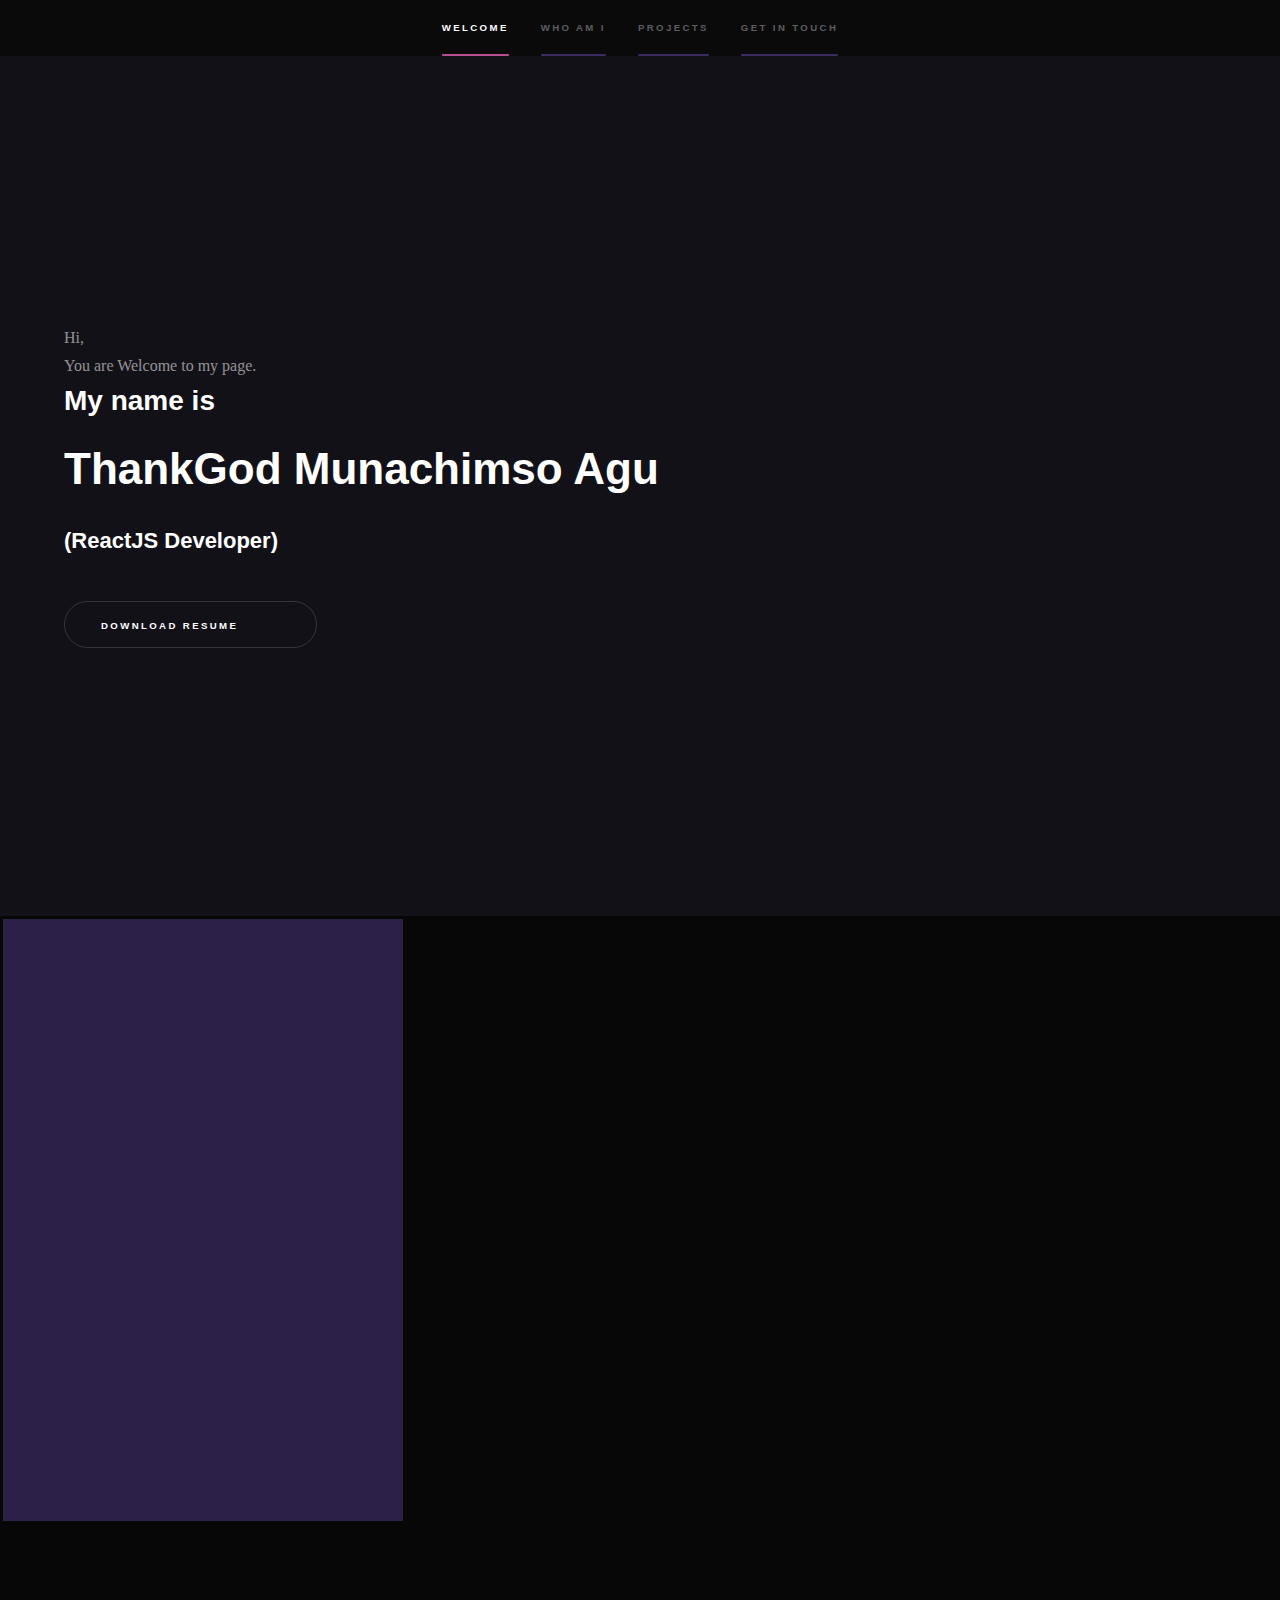
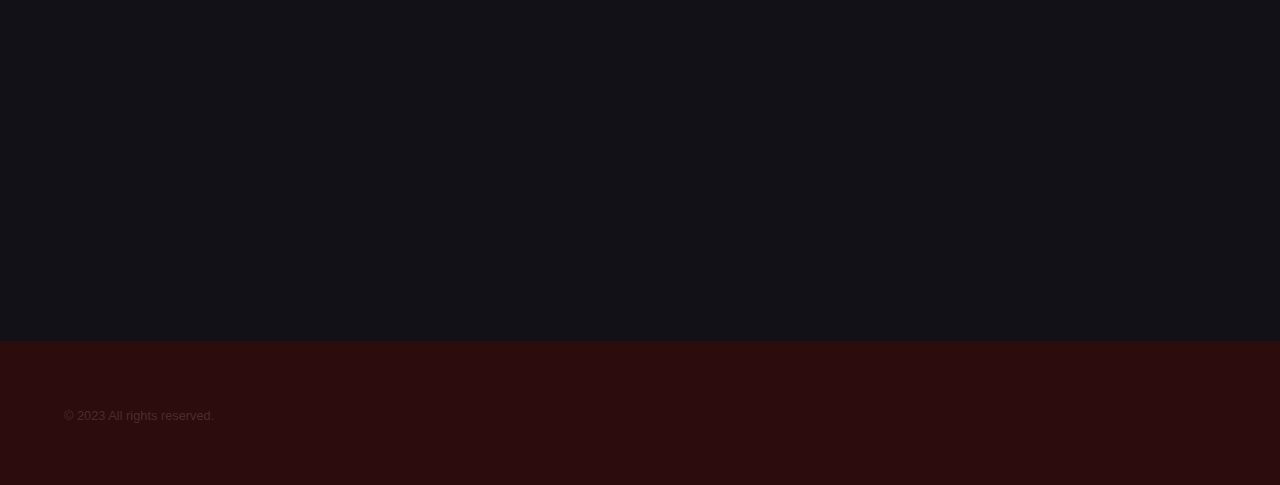
==== commit 2085215f: "new file:   images/WeatherApp current location.png 	new file:   images/drawing1 (2).jpeg 	new file: " ====
--- a/index.html
+++ b/index.html
@@ -52,12 +52,13 @@
 					<h1>ThankGod Munachimso Agu </h1>
 				</div>
 				<h3>
-					<p> (Front-End Developer)</p>
+					<p> (ReactJS Developer)</p>
 				</h3>
 				<ul class="actions">
 					<li><a href="./ThankGod Munachimso Agu .pdf" download="ThankGod Munachimso-CV"
-							class="button scrolly">Download Resume <span class="fas fa-download"
-								style="font-size: 20px;color:black"></span> </a></li>
+							class="button scrolly">Download Resume <span
+								style="color: white;font-size: 23px; margin: 0.5rem; " class="fas fa-download"></span>
+						</a></li>
 				</ul>
 			</div>
 		</section>
@@ -66,18 +67,30 @@
 		<section id="one" class="wrapper style2 spotlights">
 
 			<section>
-				<a href="/images/TG3.jpeg" class="image"><img src="/images/TG3.jpeg" alt="full face photto"
-						data-position="top center" /></a>
+				<a href="/images/TG3.jpeg" class="image"><img loading="lazy" src="/images/TG3.jpeg"
+						alt="full face photto" data-position="top center" /></a>
 				<div class="content">
-					<div class="inner">
+					<div class="inner" style="font-size: medium;">
 						<h2>Summary</h2>
-						<p>I am a Computer Science Graduate and also a Front-end Developer with a voluminous
-							of sophisticated skill sets with a higher proficiency in each.
-							I am fervent to merge with a team of elegant programmers for a great uplifting and reaching
-							the company's goals
-							and as well as elevating it market values.
-							I am so insightful , devoted , knowledgeable and a meticulous guy.</p>
-						<p></p>
+						<p>I am ThankGod Munachimso Agu, a Computer Science graduate from Enugu State University of
+							Science and Technology,
+							Nigeria, with a strong foundation in software development. My expertise lies in front-end
+							web development, where I excel
+							in HTML, CSS, React, JavaScript, TypeScript, Tailwind CSS, Styled-components, Git, and
+							GitHub.
+
+						</p>
+						<p>I am currently dedicated to enhancing my problem-solving skills through a focused study of
+							data structures and
+							algorithms. My goal is to leverage this knowledge to contribute effectively to software
+							development projects and achieve
+							measurable results.</p>
+
+						<p>I am a self-motivated, detail-oriented individual known for my commitment to quality and
+							continuous improvement. I am
+							actively seeking opportunities to apply my technical skills in a professional setting and
+							contribute to a dynamic team.</p>
+
 						<ul class="actions">
 							<li><a href="About_me.html" class="button">Work Experience</a></li>
 
@@ -86,29 +99,61 @@
 				</div>
 			</section>
 			<section>
-				<a href="./images/TG2.jpeg" class="image"><img src="images/TG2.jpeg" alt="image2"
-						data-position="25% 25%" /></a>
 				<div class="content">
 					<div class="inner">
 						<h2>Skills Set</h2>
 						<Ul class="list">
-							<li class="fa-1x">HTML <i class="fab fa-main"></i> </li>
-							<li class=" fa-1x">JAVASCRIPT <i class="fab fa-js "></i> </li>
-							<li class=" fa-1x">CSS <i class="fab fa-css3 "></i> </li>
-							<li class="fa-1x ">REACT.JS(styled-component,React-router,React-redux) <i
-									class="fab fa-react "></i></li>
-							<li class="fa-1x ">TAILWIND<i class="fab fa-bootstrap "></i></li>
-							<li class=" fa-1x ">PYTHON<i class="fab fa-python"></i></li>
-							<li class=" fa-1x ">GIT/GitHub <i class="fab fa-git-square"></i></li>
+							<li class="fa-1x"><span class="fab fa-html5"></span>HTML </li>
+							<li class=" fa-1x"> <span class="fab fa-js "></span> JAVASCRIPT </li>
+							<li class=" fa-1x"><span class="fab fa-css3 "></span>CSS </li>
+							<li class="fa-1x "><span class="fab fa-react "> REACTJS</span>
+								<ul>
+									<li>Styled-components</li>
+									<li>React-Router</li>
+									<li>React-Query</li>
+									<li>Apollo client</li>
+									<li>React APIs</li>
+								</ul>
+							</li>
+							<li class="fa-1x ">TAILWIND CSS</li>
+							<li class=" fa-1x ">
+								<ispan class="fab fa-python"></ispan>PYTHON
+							</li>
+							<li class=" fa-1x "><span class="fab fa-git-square"></span>GIT/GitHub </li>
 						</Ul>
-						<ul class="list">
+						<ul class="list" id="lID">
 							<h2>My Services</h2>
-							<li>Web & App development(front-end) </li>
-							<li>UI designs with React.js</li>
-							<li>IT consulting</li>
-							<li>Information managements</li>
-							<li>Technical consultant</li>
-							<li>Front-End Tutorial</li>
+							<p style="margin-top: -1.3rem;">I offer a range of services in the field of technology and
+								front-end development:</p>
+							<hr style="margin-top: -1.3rem;">
+
+							<li><span style="text-transform: capitalize; font-size: large; color: white; ">Web & App
+									Development (Front-end):</span> I specialize in creating responsive and
+								user-friendly
+								web and app interfaces using
+								HTML, CSS, React.js, and related technologies. </li>
+							<li><span style="text-transform: capitalize; font-size: large; color: white; ">UI Designs
+									with React.js:</span> I have a keen eye for design and can craft elegant user
+								interfaces using React.js, ensuring a
+								seamless and visually appealing user experience.</li>
+							<li><span style="text-transform: capitalize; font-size: large; color: white; ">IT
+									Consulting:</span> I provide expert guidance and insights on IT-related issues,
+								helping
+								businesses make informed decisions
+								and optimize their technology infrastructure.</li>
+							<li> <span style="text-transform: capitalize; font-size: large; color: white; ">Information
+									Management:</span> I excel in organizing and managing data efficiently, ensuring
+								data integrity and accessibility
+								for informed decision-making.</li>
+							<li> <span style="text-transform: capitalize; font-size: large; color: white; ">Technical
+									Consultation:</span> I offer technical advice and solutions to address various
+								challenges, leveraging my expertise in
+								front-end development and technology.</li>
+							<li><span style="text-transform: capitalize; font-size: large; color: white; ">Front-End
+									Tutorials:</span> I am passionate about sharing knowledge, and I provide tutorials
+								and guidance on front-end
+								development to help individuals and teams enhance their skills and capabilities.
+							</li>
 
 						</ul>
 						<ul class="list">
@@ -124,25 +169,60 @@
 		</section>
 
 		<!-- Two -->
-		<section id="two" class="wrapper style3 fade-up" >
+		<section id="two" class="wrapper style3 fade-up">
 			<div class="inner">
 				<h2>Projects</h2>
 
 				<div class="features">
 					<section>
 						<span class="icon solid major fa-code"></span>
-						<h1>coming soon</h1>
-						<p>Under deployment</p>
-					</section>
-					<section>
-						<span class="icon solid major fa-code"></span>
-						<h1>coming soon</h1>
-						<p>Under deployment</p>
-					</section>
-					<section>
-						<span class="icon solid major fa-code"></span>
-						<h1>coming soon</h1>
-						<p>Under deployment</p>
+						<img src="./images/drawing1 (2).jpeg" style="width: 350px;" alt="">
+						<div class="project-link">
+							<p style="margin: 1rem;">Live link: <a href="https://r-drawingboard.netlify.app/"
+									target="_blank" rel="noopener noreferrer"> visit
+									site</a></p>
+
+							<p style="margin: 1rem;">Github: <a href="https://github.com/Tgodmuna/drawing_board.git"
+									target="_blank" rel="noopener noreferrer"> view
+									Code</a></p>
+						</div>
+						<p>
+							Reactjs Collaborative Drawing Board (Under Construction) is a web-based collaborative
+							drawing board that allows users to
+							draw together in real-time (currently under construction). Collaborate with friends,
+							colleagues, or fellow artists and
+							create stunning artworks using versatile drawing tools. Save and share your creations</p>
+					</section>
+					<section>
+						<span class="icon solid major fa-code"></span>
+						<img src="./images/WeatherApp current location.png" style="width: 350px;" alt="">
+						<div class="project-link">
+							<p style="margin: 1rem;">Github: <a
+									href="https://github.com/Tgodmuna/Weather_ForcastingApp.git" target="_blank"
+									rel="noopener noreferrer"> view
+									Code</a></p>
+
+							<!-- <p style="margin: 1rem;">Live Link: <a href="https://github.com/Tgodmuna/drawing_board.git"
+									target="_blank" rel="noopener noreferrer"> view
+									Code</a></p> -->
+						</div>
+						<p style="text-align: center;">WeatherApp </p>
+					</section>
+					<section>
+						<span class="icon solid major fa-code"></span>
+						<img src="./images/drawin.jpeg" style="width: 350px;" alt="">
+						<div class="project-link">
+							<p style="margin: 1rem;">Live link: <a href="https://reactjs-ocr.netlify.app/"
+									target="_blank" rel="noopener noreferrer"> visit
+									site</a></p>
+
+							<p style="margin: 1rem;">Github: <a href="https://github.com/Tgodmuna/ocr.git"
+									target="_blank" rel="noopener noreferrer"> view
+									Code</a></p>
+						</div>
+						<p>OCR App is a ReactJS application that performs Optical Character Recognition (OCR) on images.
+							Extract text from images
+							using Tesseract.js library.</p>
 					</section>
 					<section>
 						<span class="icon solid major fa-code"></span>
@@ -237,7 +317,7 @@
 	<footer id="footer" class="wrapper style1-alt" style="background-color: oklab(0.21 0.05 0.02);">
 		<div class="inner">
 			<ul class="menu">
-				<li>&copy; 2022 All rights reserved.</li>
+				<li>&copy; 2023 All rights reserved.</li>
 			</ul>
 		</div>
 	</footer>
--- a/assets/css/main.css
+++ b/assets/css/main.css
@@ -2717,9 +2717,13 @@
 .image.main img {
 	width: 100%;
 }
-
+ .project-link{display:flex;
+ margin:1rem}
 /* List */
-
+#lID li{margin: 1rem;}
+#lID li::first-letter{
+	font-size: 3rem;
+}
 ol {
 	list-style: decimal;
 	margin: 0 0 2em 0;
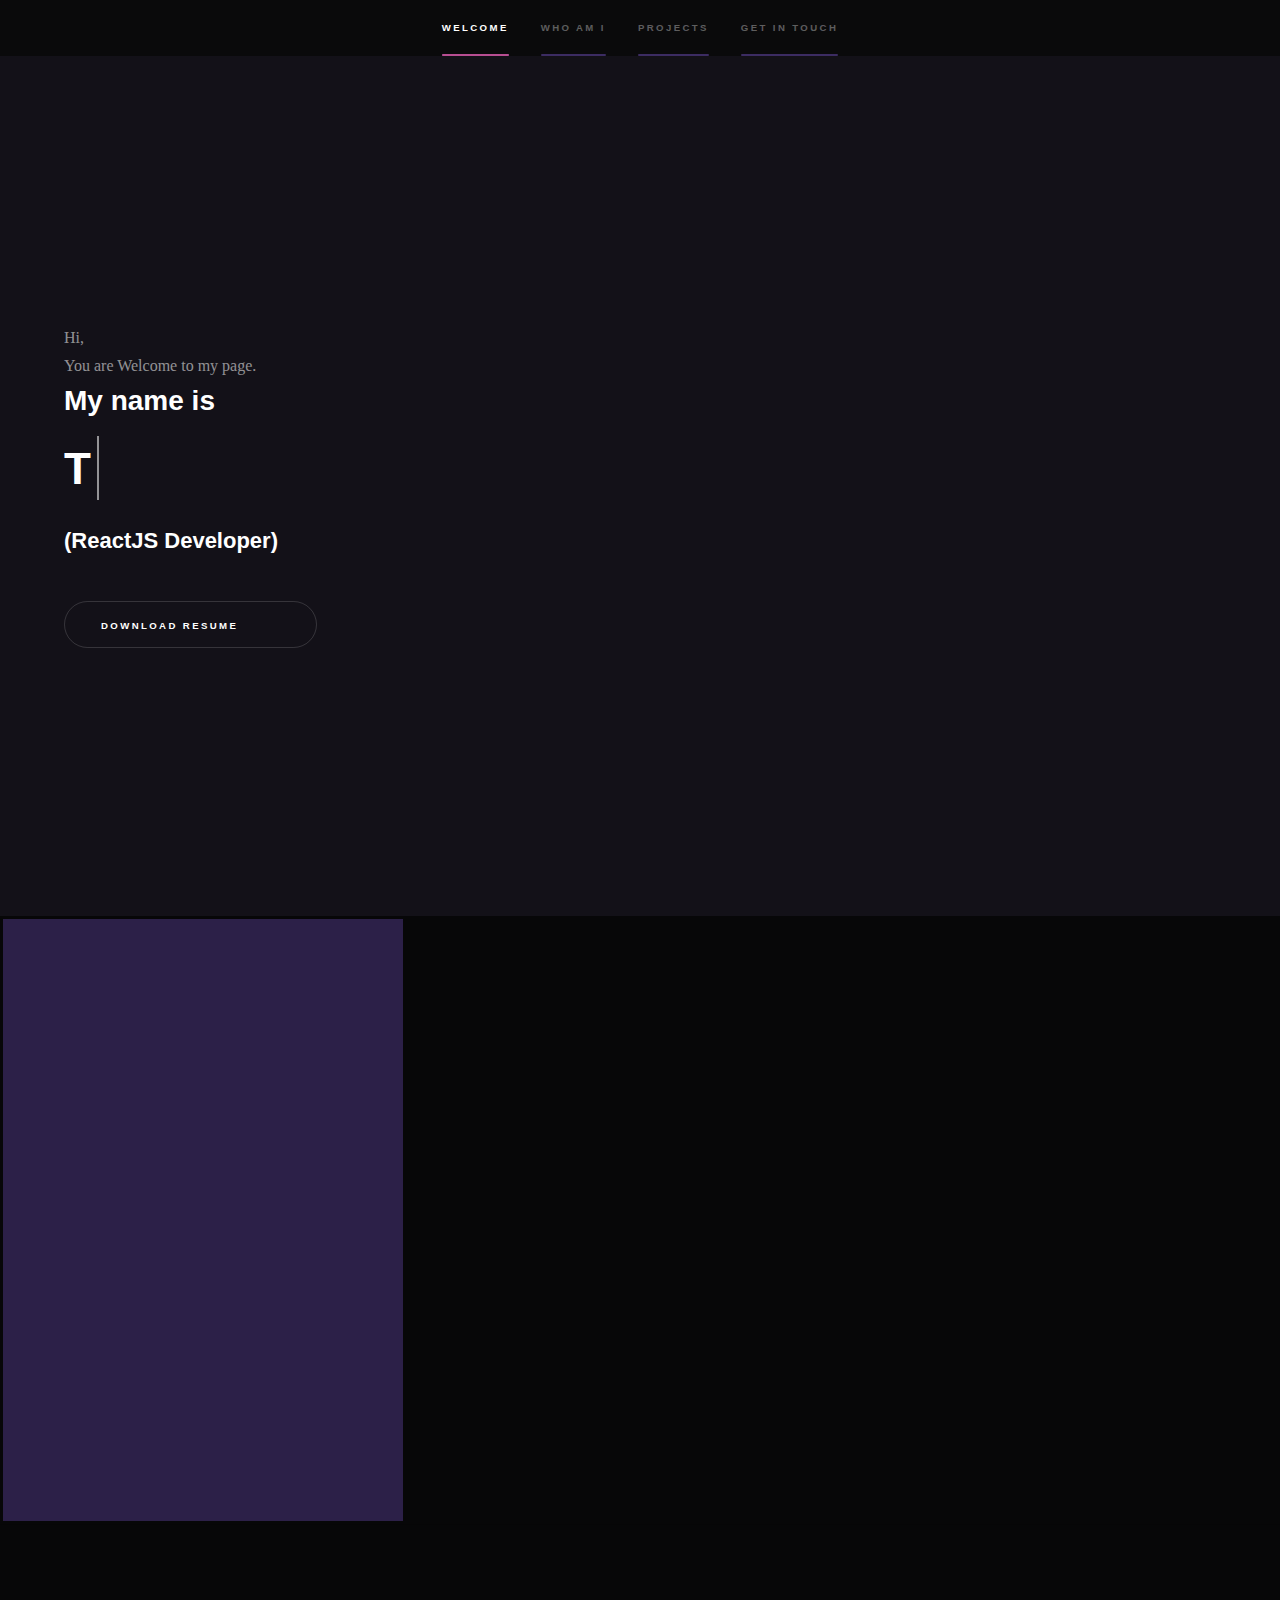
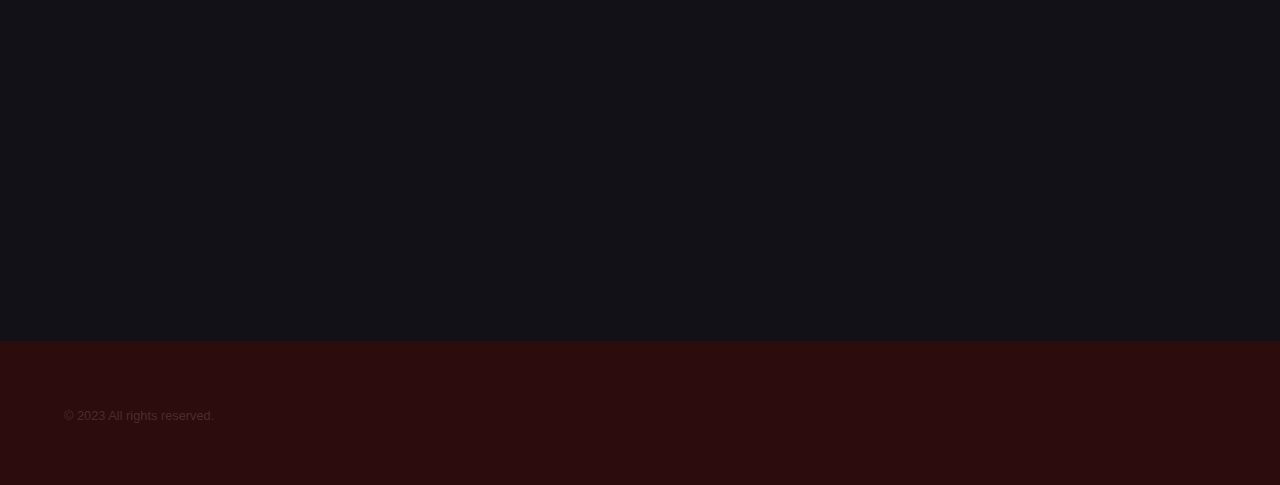
==== commit e7a1fe13: "new file:   assets/css/TypeName.css 	new file:   assets/js/TypeName.js 	deleted:    assets/js/folio." ====
--- a/index.html
+++ b/index.html
@@ -7,6 +7,7 @@
 	<meta name="viewport" content="width=device-width, initial-scale=1, user-scalable=no" />
 	<link rel="stylesheet" href="/assets/css/main.css" />
 	<link rel="stylesheet" href="./assets/css/fontawesome-all.min.css">
+	<link rel="stylesheet" href="./assets/css/TypeName.css">
 	<!-- Google tag (gtag.js) -->
 	<script>
 		window.dataLayer = window.dataLayer || [];
@@ -49,7 +50,11 @@
 						<span id="greeting">Hi,<br>You are Welcome to my page. </span>
 					</span>
 					<h2> My name is </h2>
-					<h1>ThankGod Munachimso Agu </h1>
+					<div class="name">
+						<h1> </h1>
+						<div class="cursor"></>
+					</div>
+
 				</div>
 				<h3>
 					<p> (ReactJS Developer)</p>
@@ -323,6 +328,7 @@
 	</footer>
 
 	<!-- Scripts -->
+	<script src="assets/js/TypeName.js"></script>
 	<script src="assets/js/jquery.min.js"></script>
 	<script src="assets/js/jquery.scrollex.min.js"></script>
 	<script src="assets/js/jquery.scrolly.min.js"></script>
--- a/assets/css/TypeName.css
+++ b/assets/css/TypeName.css
@@ -0,0 +1,28 @@
+.name {
+    display: flex;
+    gap: 0.4rem;
+
+}
+
+.cursor {
+    border: 1px solid;
+    animation-name: blink-caret;
+    animation-duration: 0.55s;
+    animation-timing-function: steps(1, end);
+    animation-iteration-count: infinite;
+    height: 4rem;
+    padding: 10px 0px 10px 0px;
+    
+}
+
+@keyframes blink-caret {
+
+    from,
+    to {
+        border-color: transparent;
+    }
+
+    50% {
+        border-color: #751414;
+    }
+}